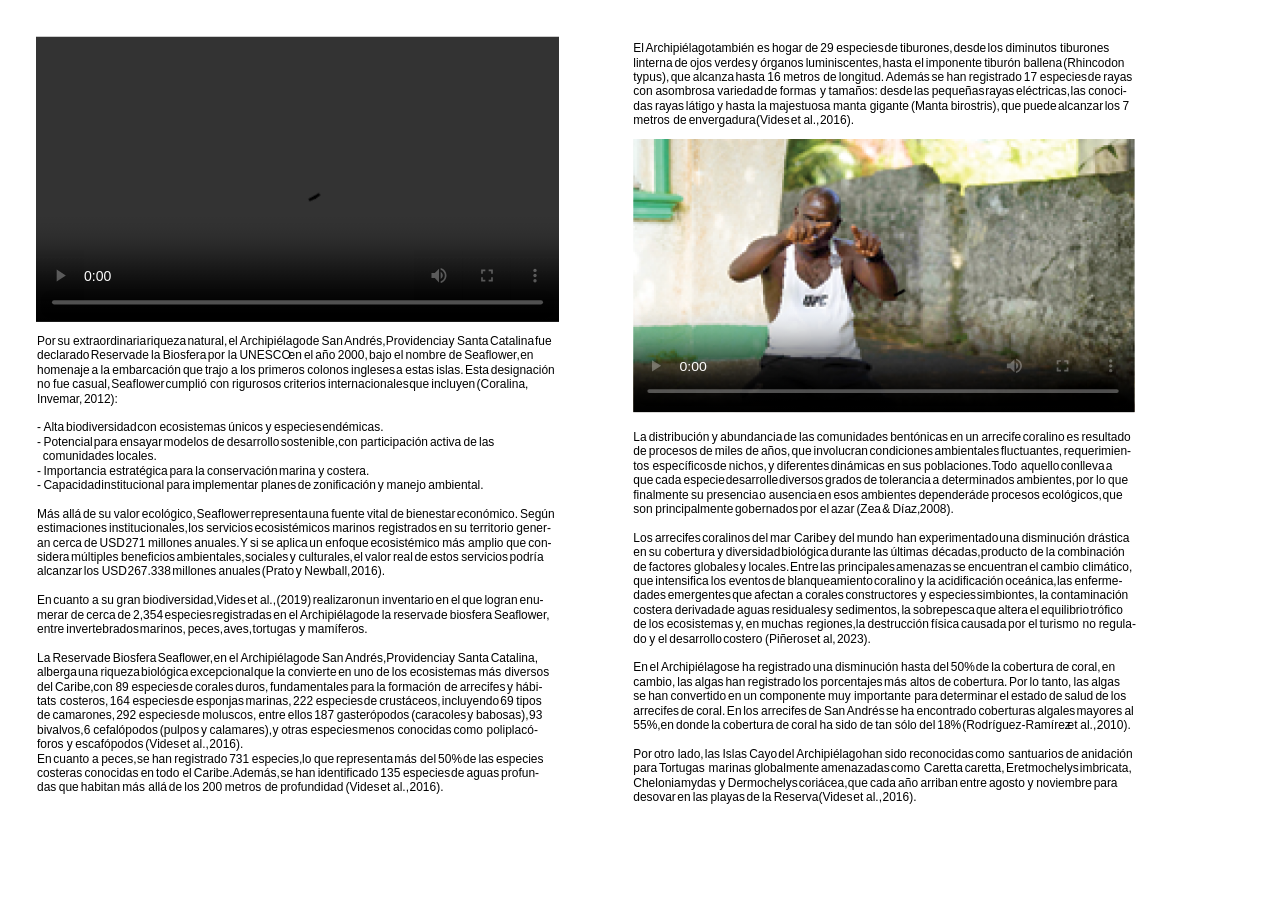
==== publication-web-resources/html/publication-2.html @ 52e23737 "Add files via upload" ====
<!DOCTYPE html>
<html xmlns="http://www.w3.org/1999/xhtml" lang="en-US">
	<head>
		<meta charset="utf-8" />
		<title>publication-2</title>
		<link href="../css/idGeneratedStyles.css" rel="stylesheet" type="text/css" />
		<script src="../script/idGeneratedScript.js" type="text/javascript"></script>
	</head>
	<body id="publication-2" style="width:1190px;height:842px;background-color:transparent;">
		<div style="position:absolute;overflow:hidden;left:0px;top:0px;-webkit-transform:translate(0.00px,0.00px);-ms-transform:translate(0.00px,0.00px);transform:translate(0.00px,0.00px);width:596.28px;height:841.89px;background-color:white">
			<div id="_idContainer011" class="Marco-de-texto-b-sico">
				<div style="width:0px;height:0px;position:absolute;top:0px;left:0px;-webkit-transform-origin: 0% 0%; -webkit-transform: translate(0px,4.67px) rotate(0deg) scale(0.05);transform-origin: 0% 0%; transform: translate(0px,4.67px) rotate(0deg) scale(0.05);">
					<p class="P-rrafo-b-sico ParaOverride-1"><span id="_idTextSpan512" class="CharOverride-8" style="position:absolute;top:-22.03px;left:0px;letter-spacing:-0.38px;">Por </span><span id="_idTextSpan513" class="CharOverride-8" style="position:absolute;top:-22.03px;left:412.38px;">su </span><span id="_idTextSpan514" class="CharOverride-8" style="position:absolute;top:-22.03px;left:720.59px;letter-spacing:-0.46px;">extraordinaria </span><span id="_idTextSpan515" class="CharOverride-8" style="position:absolute;top:-22.03px;left:2197.15px;">riqueza </span><span id="_idTextSpan516" class="CharOverride-8" style="position:absolute;top:-22.03px;left:3009.26px;letter-spacing:-0.52px;">natural, </span><span id="_idTextSpan517" class="CharOverride-8" style="position:absolute;top:-22.03px;left:3828.63px;">el </span><span id="_idTextSpan518" class="CharOverride-8" style="position:absolute;top:-22.03px;left:4056.45px;letter-spacing:-0.17px;">Archipiélago </span><span id="_idTextSpan519" class="CharOverride-8" style="position:absolute;top:-22.03px;left:5379.38px;">de </span><span id="_idTextSpan520" class="CharOverride-8" style="position:absolute;top:-22.03px;left:5689.1px;">San </span><span id="_idTextSpan521" class="CharOverride-8" style="position:absolute;top:-22.03px;left:6146.48px;letter-spacing:-0.28px;">Andrés, </span><span id="_idTextSpan522" class="CharOverride-8" style="position:absolute;top:-22.03px;left:6973.24px;letter-spacing:-0.34px;">Providencia </span><span id="_idTextSpan523" class="CharOverride-8" style="position:absolute;top:-22.03px;left:8228.67px;">y </span><span id="_idTextSpan524" class="CharOverride-8" style="position:absolute;top:-22.03px;left:8400.7px;">Santa </span><span id="_idTextSpan525" class="CharOverride-8" style="position:absolute;top:-22.03px;left:9060.7px;">Catalina </span><span id="_idTextSpan526" class="CharOverride-8" style="position:absolute;top:-22.03px;left:9959.88px;">fue </span><span id="_idTextSpan527" class="CharOverride-8" style="position:absolute;top:265.97px;left:0px;letter-spacing:-0.47px;">declarado </span><span id="_idTextSpan528" class="CharOverride-8" style="position:absolute;top:265.97px;left:1073.32px;letter-spacing:0.04px;">Reserva </span><span id="_idTextSpan529" class="CharOverride-8" style="position:absolute;top:265.97px;left:1970.98px;">de </span><span id="_idTextSpan530" class="CharOverride-8" style="position:absolute;top:265.97px;left:2280.7px;">la </span><span id="_idTextSpan531" class="CharOverride-8" style="position:absolute;top:265.97px;left:2514.26px;letter-spacing:-0.83px;">Biosfera </span><span id="_idTextSpan532" class="CharOverride-8" style="position:absolute;top:265.97px;left:3413.32px;">por </span><span id="_idTextSpan533" class="CharOverride-8" style="position:absolute;top:265.97px;left:3814.45px;">la </span><span id="_idTextSpan534" class="CharOverride-8" style="position:absolute;top:265.97px;left:4048.01px;">UNESCO </span><span id="_idTextSpan535" class="CharOverride-8" style="position:absolute;top:265.97px;left:5029.1px;">en </span><span id="_idTextSpan536" class="CharOverride-8" style="position:absolute;top:265.97px;left:5338.83px;">el </span><span id="_idTextSpan537" class="CharOverride-8" style="position:absolute;top:265.97px;left:5566.64px;">año </span><span id="_idTextSpan538" class="CharOverride-8" style="position:absolute;top:265.97px;left:6014.18px;">2000, </span><span id="_idTextSpan539" class="CharOverride-8" style="position:absolute;top:265.97px;left:6641.95px;">bajo </span><span id="_idTextSpan540" class="CharOverride-8" style="position:absolute;top:265.97px;left:7141.64px;">el </span><span id="_idTextSpan541" class="CharOverride-8" style="position:absolute;top:265.97px;left:7369.45px;letter-spacing:-0.32px;">nombre </span><span id="_idTextSpan542" class="CharOverride-8" style="position:absolute;top:265.97px;left:8235.82px;">de </span><span id="_idTextSpan543" class="CharOverride-8" style="position:absolute;top:265.97px;left:8545.55px;text-rendering:optimizeLegibility;letter-spacing:-1.31px;">Seaflower, </span><span id="_idTextSpan544" class="CharOverride-8" style="position:absolute;top:265.97px;left:9662.93px;">en </span><span id="_idTextSpan545" class="CharOverride-8" style="position:absolute;top:553.97px;left:0px;">homenaje </span><span id="_idTextSpan546" class="CharOverride-8" style="position:absolute;top:553.97px;left:1088.07px;">a </span><span id="_idTextSpan547" class="CharOverride-8" style="position:absolute;top:553.97px;left:1272.16px;">la </span><span id="_idTextSpan548" class="CharOverride-8" style="position:absolute;top:553.97px;left:1505.7px;letter-spacing:-0.19px;">embarcación </span><span id="_idTextSpan549" class="CharOverride-8" style="position:absolute;top:553.97px;left:2918.37px;">que </span><span id="_idTextSpan550" class="CharOverride-8" style="position:absolute;top:553.97px;left:3359.45px;letter-spacing:-0.78px;">trajo </span><span id="_idTextSpan551" class="CharOverride-8" style="position:absolute;top:553.97px;left:3879.28px;">a </span><span id="_idTextSpan552" class="CharOverride-8" style="position:absolute;top:553.97px;left:4063.37px;">los </span><span id="_idTextSpan553" class="CharOverride-8" style="position:absolute;top:553.97px;left:4421.71px;letter-spacing:-0.26px;">primeros </span><span id="_idTextSpan554" class="CharOverride-8" style="position:absolute;top:553.97px;left:5405.72px;">colonos </span><span id="_idTextSpan555" class="CharOverride-8" style="position:absolute;top:553.97px;left:6281.33px;">ingleses </span><span id="_idTextSpan556" class="CharOverride-8" style="position:absolute;top:553.97px;left:7181.31px;">a </span><span id="_idTextSpan557" class="CharOverride-8" style="position:absolute;top:553.97px;left:7365.4px;">estas </span><span id="_idTextSpan558" class="CharOverride-8" style="position:absolute;top:553.97px;left:7985.19px;">islas. </span><span id="_idTextSpan559" class="CharOverride-8" style="position:absolute;top:553.97px;left:8558.45px;">Esta </span><span id="_idTextSpan560" class="CharOverride-8" style="position:absolute;top:553.97px;left:9074.53px;">designación </span><span id="_idTextSpan561" class="CharOverride-8" style="position:absolute;top:841.97px;left:0px;">no </span><span id="_idTextSpan562" class="CharOverride-8" style="position:absolute;top:841.97px;left:320.86px;">fue </span><span id="_idTextSpan563" class="CharOverride-8" style="position:absolute;top:841.97px;left:706.17px;">casual, </span><span id="_idTextSpan564" class="CharOverride-8" style="position:absolute;top:841.97px;left:1483.83px;text-rendering:optimizeLegibility;">Seaflower </span><span id="_idTextSpan565" class="CharOverride-8" style="position:absolute;top:841.97px;left:2570.74px;">cumplió </span><span id="_idTextSpan566" class="CharOverride-8" style="position:absolute;top:841.97px;left:3458.79px;">con </span><span id="_idTextSpan567" class="CharOverride-8" style="position:absolute;top:841.97px;left:3901.41px;letter-spacing:-0.23px;">rigurosos </span><span id="_idTextSpan568" class="CharOverride-8" style="position:absolute;top:841.97px;left:4932.42px;">criterios </span><span id="_idTextSpan569" class="CharOverride-8" style="position:absolute;top:841.97px;left:5819.41px;">internacionales </span><span id="_idTextSpan570" class="CharOverride-8" style="position:absolute;top:841.97px;left:7443.98px;">que </span><span id="_idTextSpan571" class="CharOverride-8" style="position:absolute;top:841.97px;left:7885.08px;letter-spacing:-0.17px;">incluyen </span><span id="_idTextSpan572" class="CharOverride-8" style="position:absolute;top:841.97px;left:8791.29px;letter-spacing:-0.43px;">(Coralina, </span><span id="_idTextSpan573" class="CharOverride-8" style="position:absolute;top:1129.97px;left:0px;letter-spacing:-1.77px;">Invemar, </span><span id="_idTextSpan574" class="CharOverride-8" style="position:absolute;top:1129.97px;left:937.97px;">2012):</span></p>
					<p class="P-rrafo-b-sico ParaOverride-1"><span id="_idTextSpan575" class="CharOverride-8" style="position:absolute;top:1705.97px;left:0px;">- </span><span id="_idTextSpan576" class="CharOverride-8" style="position:absolute;top:1705.97px;left:128.55px;">Alta </span><span id="_idTextSpan577" class="CharOverride-8" style="position:absolute;top:1705.97px;left:581.37px;letter-spacing:-0.11px;">biodiversidad </span><span id="_idTextSpan578" class="CharOverride-8" style="position:absolute;top:1705.97px;left:2005.08px;">con </span><span id="_idTextSpan579" class="CharOverride-8" style="position:absolute;top:1705.97px;left:2447.7px;">ecosistemas </span><span id="_idTextSpan580" class="CharOverride-8" style="position:absolute;top:1705.97px;left:3826.29px;">únicos </span><span id="_idTextSpan581" class="CharOverride-8" style="position:absolute;top:1705.97px;left:4569.14px;">y </span><span id="_idTextSpan582" class="CharOverride-8" style="position:absolute;top:1705.97px;left:4741.17px;">especies </span><span id="_idTextSpan583" class="CharOverride-8" style="position:absolute;top:1705.97px;left:5702.81px;">endémicas.</span></p>
					<p class="P-rrafo-b-sico ParaOverride-1"><span id="_idTextSpan584" class="CharOverride-8" style="position:absolute;top:1993.97px;left:0px;">- </span><span id="_idTextSpan585" class="CharOverride-8" style="position:absolute;top:1993.97px;left:128.55px;letter-spacing:-0.15px;">Potencial </span><span id="_idTextSpan586" class="CharOverride-8" style="position:absolute;top:1993.97px;left:1136.25px;letter-spacing:-0.94px;">para </span><span id="_idTextSpan587" class="CharOverride-8" style="position:absolute;top:1993.97px;left:1653.98px;letter-spacing:-0.44px;">ensayar </span><span id="_idTextSpan588" class="CharOverride-8" style="position:absolute;top:1993.97px;left:2527.85px;">modelos </span><span id="_idTextSpan589" class="CharOverride-8" style="position:absolute;top:1993.97px;left:3485.74px;">de </span><span id="_idTextSpan590" class="CharOverride-8" style="position:absolute;top:1993.97px;left:3795.47px;letter-spacing:-0.21px;">desarrollo </span><span id="_idTextSpan591" class="CharOverride-8" style="position:absolute;top:1993.97px;left:4872.54px;">sostenible, </span><span id="_idTextSpan592" class="CharOverride-8" style="position:absolute;top:1993.97px;left:6025.2px;">con </span><span id="_idTextSpan593" class="CharOverride-8" style="position:absolute;top:1993.97px;left:6467.81px;letter-spacing:0.42px;">participación </span><span id="_idTextSpan594" class="CharOverride-8" style="position:absolute;top:1993.97px;left:7858.71px;letter-spacing:-0.25px;">activa </span><span id="_idTextSpan595" class="CharOverride-8" style="position:absolute;top:1993.97px;left:8529.49px;">de </span><span id="_idTextSpan596" class="CharOverride-8" style="position:absolute;top:1993.97px;left:8839.22px;">las </span></p>
					<p class="P-rrafo-b-sico ParaOverride-1"><span id="_idTextSpan597" class="CharOverride-8" style="position:absolute;top:2281.97px;left:0px;"> </span><span id="_idTextSpan598" class="CharOverride-8" style="position:absolute;top:2281.97px;left:114.84px;">comunidades </span><span id="_idTextSpan599" class="CharOverride-8" style="position:absolute;top:2281.97px;left:1583.2px;">locales.</span></p>
					<p class="P-rrafo-b-sico ParaOverride-1"><span id="_idTextSpan600" class="CharOverride-8" style="position:absolute;top:2569.97px;left:0px;">- </span><span id="_idTextSpan601" class="CharOverride-8" style="position:absolute;top:2569.97px;left:128.55px;letter-spacing:0.49px;">Importancia </span><span id="_idTextSpan602" class="CharOverride-8" style="position:absolute;top:2569.97px;left:1445.16px;letter-spacing:-0.39px;">estratégica </span><span id="_idTextSpan603" class="CharOverride-8" style="position:absolute;top:2569.97px;left:2647.5px;letter-spacing:-0.94px;">para </span><span id="_idTextSpan604" class="CharOverride-8" style="position:absolute;top:2569.97px;left:3165.23px;">la </span><span id="_idTextSpan605" class="CharOverride-8" style="position:absolute;top:2569.97px;left:3398.79px;letter-spacing:0.03px;">conservación </span><span id="_idTextSpan606" class="CharOverride-8" style="position:absolute;top:2569.97px;left:4838.32px;">marina </span><span id="_idTextSpan607" class="CharOverride-8" style="position:absolute;top:2569.97px;left:5625.35px;">y </span><span id="_idTextSpan608" class="CharOverride-8" style="position:absolute;top:2569.97px;left:5797.38px;letter-spacing:-0.59px;">costera.</span></p>
					<p class="P-rrafo-b-sico ParaOverride-1"><span id="_idTextSpan609" class="CharOverride-8" style="position:absolute;top:2857.97px;left:0px;">- </span><span id="_idTextSpan610" class="CharOverride-8" style="position:absolute;top:2857.97px;left:128.55px;">Capacidad </span><span id="_idTextSpan611" class="CharOverride-8" style="position:absolute;top:2857.97px;left:1286.84px;">institucional </span><span id="_idTextSpan612" class="CharOverride-8" style="position:absolute;top:2857.97px;left:2587.97px;letter-spacing:-0.94px;">para </span><span id="_idTextSpan613" class="CharOverride-8" style="position:absolute;top:2857.97px;left:3105.7px;">implementar </span><span id="_idTextSpan614" class="CharOverride-8" style="position:absolute;top:2857.97px;left:4479.84px;">planes </span><span id="_idTextSpan615" class="CharOverride-8" style="position:absolute;top:2857.97px;left:5216.48px;">de </span><span id="_idTextSpan616" class="CharOverride-8" style="position:absolute;top:2857.97px;left:5526.21px;text-rendering:optimizeLegibility;letter-spacing:-0.14px;">zonificación </span><span id="_idTextSpan617" class="CharOverride-8" style="position:absolute;top:2857.97px;left:6817.38px;">y </span><span id="_idTextSpan618" class="CharOverride-8" style="position:absolute;top:2857.97px;left:6989.41px;">manejo </span><span id="_idTextSpan619" class="CharOverride-8" style="position:absolute;top:2857.97px;left:7825.2px;">ambiental.</span></p>
					<p class="P-rrafo-b-sico ParaOverride-1"><span id="_idTextSpan620" class="CharOverride-8" style="position:absolute;top:3433.97px;left:0px;">Más </span><span id="_idTextSpan621" class="CharOverride-8" style="position:absolute;top:3433.97px;left:509.3px;">allá </span><span id="_idTextSpan622" class="CharOverride-8" style="position:absolute;top:3433.97px;left:918.98px;">de </span><span id="_idTextSpan623" class="CharOverride-8" style="position:absolute;top:3433.97px;left:1228.71px;">su </span><span id="_idTextSpan624" class="CharOverride-8" style="position:absolute;top:3433.97px;left:1536.91px;letter-spacing:-0.29px;">valor </span><span id="_idTextSpan625" class="CharOverride-8" style="position:absolute;top:3433.97px;left:2095.66px;">ecológico, </span><span id="_idTextSpan626" class="CharOverride-8" style="position:absolute;top:3433.97px;left:3189.14px;text-rendering:optimizeLegibility;">Seaflower </span><span id="_idTextSpan627" class="CharOverride-8" style="position:absolute;top:3433.97px;left:4276.05px;letter-spacing:-0.4px;">representa </span><span id="_idTextSpan628" class="CharOverride-8" style="position:absolute;top:3433.97px;left:5437.15px;">una </span><span id="_idTextSpan629" class="CharOverride-8" style="position:absolute;top:3433.97px;left:5883.98px;">fuente </span><span id="_idTextSpan630" class="CharOverride-8" style="position:absolute;top:3433.97px;left:6597.54px;">vital </span><span id="_idTextSpan631" class="CharOverride-8" style="position:absolute;top:3433.97px;left:7071.09px;">de </span><span id="_idTextSpan632" class="CharOverride-8" style="position:absolute;top:3433.97px;left:7380.82px;">bienestar </span><span id="_idTextSpan633" class="CharOverride-8" style="position:absolute;top:3433.97px;left:8394.61px;">económico. </span><span id="_idTextSpan634" class="CharOverride-8" style="position:absolute;top:3433.97px;left:9660.12px;">Según </span><span id="_idTextSpan635" class="CharOverride-8" style="position:absolute;top:3721.97px;left:0px;">estimaciones </span><span id="_idTextSpan636" class="CharOverride-8" style="position:absolute;top:3721.97px;left:1440px;">institucionales, </span><span id="_idTextSpan637" class="CharOverride-8" style="position:absolute;top:3721.97px;left:3026.37px;">los </span><span id="_idTextSpan638" class="CharOverride-8" style="position:absolute;top:3721.97px;left:3384.73px;letter-spacing:0.21px;">servicios </span><span id="_idTextSpan639" class="CharOverride-8" style="position:absolute;top:3721.97px;left:4351.64px;">ecosistémicos </span><span id="_idTextSpan640" class="CharOverride-8" style="position:absolute;top:3721.97px;left:5906.84px;">marinos </span><span id="_idTextSpan641" class="CharOverride-8" style="position:absolute;top:3721.97px;left:6818.67px;letter-spacing:-0.58px;">registrados </span><span id="_idTextSpan642" class="CharOverride-8" style="position:absolute;top:3721.97px;left:8036.6px;">en </span><span id="_idTextSpan643" class="CharOverride-8" style="position:absolute;top:3721.97px;left:8346.33px;">su </span><span id="_idTextSpan644" class="CharOverride-8" style="position:absolute;top:3721.97px;left:8654.53px;letter-spacing:-0.21px;">territorio </span><span id="_idTextSpan645" class="CharOverride-8" style="position:absolute;top:3721.97px;left:9586.29px;">gener-</span><span id="_idTextSpan646" class="CharOverride-8" style="position:absolute;top:4009.97px;left:0px;">an </span><span id="_idTextSpan647" class="CharOverride-8" style="position:absolute;top:4009.97px;left:315.47px;letter-spacing:-0.37px;">cerca </span><span id="_idTextSpan648" class="CharOverride-8" style="position:absolute;top:4009.97px;left:942.07px;">de </span><span id="_idTextSpan649" class="CharOverride-8" style="position:absolute;top:4009.97px;left:1251.8px;">USD </span><span id="_idTextSpan650" class="CharOverride-8" style="position:absolute;top:4009.97px;left:1768.13px;">271 </span><span id="_idTextSpan651" class="CharOverride-8" style="position:absolute;top:4009.97px;left:2219.65px;">millones </span><span id="_idTextSpan652" class="CharOverride-8" style="position:absolute;top:4009.97px;left:3144.38px;">anuales. </span><span id="_idTextSpan653" class="CharOverride-8" style="position:absolute;top:4009.97px;left:4059.14px;">Y </span><span id="_idTextSpan654" class="CharOverride-8" style="position:absolute;top:4009.97px;left:4259.88px;">si </span><span id="_idTextSpan655" class="CharOverride-8" style="position:absolute;top:4009.97px;left:4486.17px;">se </span><span id="_idTextSpan656" class="CharOverride-8" style="position:absolute;top:4009.97px;left:4783.95px;">aplica </span><span id="_idTextSpan657" class="CharOverride-8" style="position:absolute;top:4009.97px;left:5446.76px;">un </span><span id="_idTextSpan658" class="CharOverride-8" style="position:absolute;top:4009.97px;left:5766.91px;">enfoque </span><span id="_idTextSpan659" class="CharOverride-8" style="position:absolute;top:4009.97px;left:6667.97px;">ecosistémico </span><span id="_idTextSpan660" class="CharOverride-8" style="position:absolute;top:4009.97px;left:8103.75px;">más </span><span id="_idTextSpan661" class="CharOverride-8" style="position:absolute;top:4009.97px;left:8622.42px;">amplio </span><span id="_idTextSpan662" class="CharOverride-8" style="position:absolute;top:4009.97px;left:9384.02px;">que </span><span id="_idTextSpan663" class="CharOverride-8" style="position:absolute;top:4009.97px;left:9825.12px;">con-</span><span id="_idTextSpan664" class="CharOverride-8" style="position:absolute;top:4297.97px;left:0px;letter-spacing:-0.67px;">sidera </span><span id="_idTextSpan665" class="CharOverride-8" style="position:absolute;top:4297.97px;left:680.86px;">múltiples </span><span id="_idTextSpan666" class="CharOverride-8" style="position:absolute;top:4297.97px;left:1680.82px;text-rendering:optimizeLegibility;">beneficios </span><span id="_idTextSpan667" class="CharOverride-8" style="position:absolute;top:4297.97px;left:2790.59px;">ambientales, </span><span id="_idTextSpan668" class="CharOverride-8" style="position:absolute;top:4297.97px;left:4160.27px;">sociales </span><span id="_idTextSpan669" class="CharOverride-8" style="position:absolute;top:4297.97px;left:5056.88px;">y </span><span id="_idTextSpan670" class="CharOverride-8" style="position:absolute;top:4297.97px;left:5228.91px;letter-spacing:-0.39px;">culturales, </span><span id="_idTextSpan671" class="CharOverride-8" style="position:absolute;top:4297.97px;left:6333.16px;">el </span><span id="_idTextSpan672" class="CharOverride-8" style="position:absolute;top:4297.97px;left:6560.98px;letter-spacing:-0.29px;">valor </span><span id="_idTextSpan673" class="CharOverride-8" style="position:absolute;top:4297.97px;left:7119.73px;letter-spacing:-0.45px;">real </span><span id="_idTextSpan674" class="CharOverride-8" style="position:absolute;top:4297.97px;left:7552.27px;">de </span><span id="_idTextSpan675" class="CharOverride-8" style="position:absolute;top:4297.97px;left:7861.99px;letter-spacing:-0.39px;">estos </span><span id="_idTextSpan676" class="CharOverride-8" style="position:absolute;top:4297.97px;left:8484.84px;letter-spacing:0.21px;">servicios </span><span id="_idTextSpan677" class="CharOverride-8" style="position:absolute;top:4297.97px;left:9451.76px;">podría </span><span id="_idTextSpan678" class="CharOverride-8" style="position:absolute;top:4585.97px;left:0px;">alcanzar </span><span id="_idTextSpan679" class="CharOverride-8" style="position:absolute;top:4585.97px;left:934.92px;">los </span><span id="_idTextSpan680" class="CharOverride-8" style="position:absolute;top:4585.97px;left:1293.28px;">USD </span><span id="_idTextSpan681" class="CharOverride-8" style="position:absolute;top:4585.97px;left:1809.61px;">267.338 </span><span id="_idTextSpan682" class="CharOverride-8" style="position:absolute;top:4585.97px;left:2706.68px;">millones </span><span id="_idTextSpan683" class="CharOverride-8" style="position:absolute;top:4585.97px;left:3631.41px;">anuales </span><span id="_idTextSpan684" class="CharOverride-8" style="position:absolute;top:4585.97px;left:4494.73px;letter-spacing:-1px;">(Prato </span><span id="_idTextSpan685" class="CharOverride-8" style="position:absolute;top:4585.97px;left:5175.35px;">y </span><span id="_idTextSpan686" class="CharOverride-8" style="position:absolute;top:4585.97px;left:5347.38px;">Newball, </span><span id="_idTextSpan687" class="CharOverride-8" style="position:absolute;top:4585.97px;left:6279.02px;">2016).</span></p>
					<p class="P-rrafo-b-sico ParaOverride-1"><span id="_idTextSpan688" class="CharOverride-8" style="position:absolute;top:5161.97px;left:0px;">En </span><span id="_idTextSpan689" class="CharOverride-8" style="position:absolute;top:5161.97px;left:325.43px;letter-spacing:-0.33px;">cuanto </span><span id="_idTextSpan690" class="CharOverride-8" style="position:absolute;top:5161.97px;left:1099.69px;">a </span><span id="_idTextSpan691" class="CharOverride-8" style="position:absolute;top:5161.97px;left:1283.79px;">su </span><span id="_idTextSpan692" class="CharOverride-8" style="position:absolute;top:5161.97px;left:1591.99px;letter-spacing:-0.94px;">gran </span><span id="_idTextSpan693" class="CharOverride-8" style="position:absolute;top:5161.97px;left:2114.65px;letter-spacing:-0.1px;">biodiversidad, </span><span id="_idTextSpan694" class="CharOverride-8" style="position:absolute;top:5161.97px;left:3583.24px;">Vides </span><span id="_idTextSpan695" class="CharOverride-8" style="position:absolute;top:5161.97px;left:4205.16px;">et </span><span id="_idTextSpan696" class="CharOverride-8" style="position:absolute;top:5161.97px;left:4459.45px;">al., </span><span id="_idTextSpan697" class="CharOverride-8" style="position:absolute;top:5161.97px;left:4789.34px;">(2019) </span><span id="_idTextSpan698" class="CharOverride-8" style="position:absolute;top:5161.97px;left:5516.37px;letter-spacing:-0.42px;">realizaron </span><span id="_idTextSpan699" class="CharOverride-8" style="position:absolute;top:5161.97px;left:6581.02px;">un </span><span id="_idTextSpan700" class="CharOverride-8" style="position:absolute;top:5161.97px;left:6901.17px;letter-spacing:-0.14px;">inventario </span><span id="_idTextSpan701" class="CharOverride-8" style="position:absolute;top:5161.97px;left:7969.22px;">en </span><span id="_idTextSpan702" class="CharOverride-8" style="position:absolute;top:5161.97px;left:8278.95px;">el </span><span id="_idTextSpan703" class="CharOverride-8" style="position:absolute;top:5161.97px;left:8506.76px;">que </span><span id="_idTextSpan704" class="CharOverride-8" style="position:absolute;top:5161.97px;left:8947.85px;letter-spacing:-0.67px;">logran </span><span id="_idTextSpan705" class="CharOverride-8" style="position:absolute;top:5161.97px;left:9652.03px;">enu-</span><span id="_idTextSpan706" class="CharOverride-8" style="position:absolute;top:5449.97px;left:0px;letter-spacing:-0.78px;">merar </span><span id="_idTextSpan707" class="CharOverride-8" style="position:absolute;top:5449.97px;left:676.05px;">de </span><span id="_idTextSpan708" class="CharOverride-8" style="position:absolute;top:5449.97px;left:985.78px;letter-spacing:-0.37px;">cerca </span><span id="_idTextSpan709" class="CharOverride-8" style="position:absolute;top:5449.97px;left:1612.38px;">de </span><span id="_idTextSpan710" class="CharOverride-8" style="position:absolute;top:5449.97px;left:1922.11px;">2,354 </span><span id="_idTextSpan711" class="CharOverride-8" style="position:absolute;top:5449.97px;left:2549.88px;">especies </span><span id="_idTextSpan712" class="CharOverride-8" style="position:absolute;top:5449.97px;left:3511.52px;letter-spacing:-0.58px;">registradas </span><span id="_idTextSpan713" class="CharOverride-8" style="position:absolute;top:5449.97px;left:4724.06px;">en </span><span id="_idTextSpan714" class="CharOverride-8" style="position:absolute;top:5449.97px;left:5033.79px;">el </span><span id="_idTextSpan715" class="CharOverride-8" style="position:absolute;top:5449.97px;left:5261.6px;letter-spacing:-0.17px;">Archipiélago </span><span id="_idTextSpan716" class="CharOverride-8" style="position:absolute;top:5449.97px;left:6584.53px;">de </span><span id="_idTextSpan717" class="CharOverride-8" style="position:absolute;top:5449.97px;left:6894.26px;">la </span><span id="_idTextSpan718" class="CharOverride-8" style="position:absolute;top:5449.97px;left:7127.81px;letter-spacing:-0.23px;">reserva </span><span id="_idTextSpan719" class="CharOverride-8" style="position:absolute;top:5449.97px;left:7946.48px;">de </span><span id="_idTextSpan720" class="CharOverride-8" style="position:absolute;top:5449.97px;left:8256.21px;letter-spacing:-0.83px;">biosfera </span><span id="_idTextSpan721" class="CharOverride-8" style="position:absolute;top:5449.97px;left:9141.91px;text-rendering:optimizeLegibility;letter-spacing:-1.31px;">Seaflower, </span><span id="_idTextSpan722" class="CharOverride-8" style="position:absolute;top:5737.97px;left:0px;letter-spacing:-0.37px;">entre </span><span id="_idTextSpan723" class="CharOverride-8" style="position:absolute;top:5737.97px;left:584.65px;letter-spacing:-0.03px;">invertebrados </span><span id="_idTextSpan724" class="CharOverride-8" style="position:absolute;top:5737.97px;left:2056.41px;">marinos, </span><span id="_idTextSpan725" class="CharOverride-8" style="position:absolute;top:5737.97px;left:3013.13px;">peces, </span><span id="_idTextSpan726" class="CharOverride-8" style="position:absolute;top:5737.97px;left:3729.84px;letter-spacing:-0.55px;">aves, </span><span id="_idTextSpan727" class="CharOverride-8" style="position:absolute;top:5737.97px;left:4310.51px;letter-spacing:0.39px;">tortugas </span><span id="_idTextSpan728" class="CharOverride-8" style="position:absolute;top:5737.97px;left:5244.73px;">y </span><span id="_idTextSpan729" class="CharOverride-8" style="position:absolute;top:5737.97px;left:5416.76px;letter-spacing:-0.52px;">mamíferos.</span></p>
					<p class="P-rrafo-b-sico ParaOverride-1"><span id="_idTextSpan730" class="CharOverride-8" style="position:absolute;top:6313.97px;left:0px;">La </span><span id="_idTextSpan731" class="CharOverride-8" style="position:absolute;top:6313.97px;left:307.97px;letter-spacing:0.04px;">Reserva </span><span id="_idTextSpan732" class="CharOverride-8" style="position:absolute;top:6313.97px;left:1205.63px;">de </span><span id="_idTextSpan733" class="CharOverride-8" style="position:absolute;top:6313.97px;left:1515.35px;letter-spacing:-0.83px;">Biosfera </span><span id="_idTextSpan734" class="CharOverride-8" style="position:absolute;top:6313.97px;left:2414.41px;text-rendering:optimizeLegibility;letter-spacing:-1.31px;">Seaflower, </span><span id="_idTextSpan735" class="CharOverride-8" style="position:absolute;top:6313.97px;left:3531.8px;">en </span><span id="_idTextSpan736" class="CharOverride-8" style="position:absolute;top:6313.97px;left:3841.52px;">el </span><span id="_idTextSpan737" class="CharOverride-8" style="position:absolute;top:6313.97px;left:4069.34px;letter-spacing:-0.17px;">Archipiélago </span><span id="_idTextSpan738" class="CharOverride-8" style="position:absolute;top:6313.97px;left:5392.27px;">de </span><span id="_idTextSpan739" class="CharOverride-8" style="position:absolute;top:6313.97px;left:5701.99px;">San </span><span id="_idTextSpan740" class="CharOverride-8" style="position:absolute;top:6313.97px;left:6159.38px;letter-spacing:-0.28px;">Andrés, </span><span id="_idTextSpan741" class="CharOverride-8" style="position:absolute;top:6313.97px;left:6986.13px;letter-spacing:-0.34px;">Providencia </span><span id="_idTextSpan742" class="CharOverride-8" style="position:absolute;top:6313.97px;left:8241.56px;">y </span><span id="_idTextSpan743" class="CharOverride-8" style="position:absolute;top:6313.97px;left:8413.59px;">Santa </span><span id="_idTextSpan744" class="CharOverride-8" style="position:absolute;top:6313.97px;left:9073.59px;">Catalina, </span><span id="_idTextSpan745" class="CharOverride-8" style="position:absolute;top:6601.97px;left:0px;letter-spacing:-0.28px;">alberga </span><span id="_idTextSpan746" class="CharOverride-8" style="position:absolute;top:6601.97px;left:822.19px;">una </span><span id="_idTextSpan747" class="CharOverride-8" style="position:absolute;top:6601.97px;left:1269.02px;">riqueza </span><span id="_idTextSpan748" class="CharOverride-8" style="position:absolute;top:6601.97px;left:2081.13px;">biológica </span><span id="_idTextSpan749" class="CharOverride-8" style="position:absolute;top:6601.97px;left:3062.46px;letter-spacing:-0.2px;">excepcional </span><span id="_idTextSpan750" class="CharOverride-8" style="position:absolute;top:6601.97px;left:4337.93px;">que </span><span id="_idTextSpan751" class="CharOverride-8" style="position:absolute;top:6601.97px;left:4779.02px;">la </span><span id="_idTextSpan752" class="CharOverride-8" style="position:absolute;top:6601.97px;left:5012.58px;letter-spacing:0.59px;">convierte </span><span id="_idTextSpan753" class="CharOverride-8" style="position:absolute;top:6601.97px;left:6023.2px;">en </span><span id="_idTextSpan754" class="CharOverride-8" style="position:absolute;top:6601.97px;left:6332.93px;">uno </span><span id="_idTextSpan755" class="CharOverride-8" style="position:absolute;top:6601.97px;left:6785.16px;">de </span><span id="_idTextSpan756" class="CharOverride-8" style="position:absolute;top:6601.97px;left:7094.88px;">los </span><span id="_idTextSpan757" class="CharOverride-8" style="position:absolute;top:6601.97px;left:7453.24px;">ecosistemas </span><span id="_idTextSpan758" class="CharOverride-8" style="position:absolute;top:6601.97px;left:8831.84px;">más </span><span id="_idTextSpan759" class="CharOverride-8" style="position:absolute;top:6601.97px;left:9350.51px;letter-spacing:-0.17px;">diversos </span><span id="_idTextSpan760" class="CharOverride-8" style="position:absolute;top:6889.97px;left:0px;">del </span><span id="_idTextSpan761" class="CharOverride-8" style="position:absolute;top:6889.97px;left:359.18px;">Caribe, </span><span id="_idTextSpan762" class="CharOverride-8" style="position:absolute;top:6889.97px;left:1125.7px;">con </span><span id="_idTextSpan763" class="CharOverride-8" style="position:absolute;top:6889.97px;left:1568.32px;">89 </span><span id="_idTextSpan764" class="CharOverride-8" style="position:absolute;top:6889.97px;left:1888.48px;">especies </span><span id="_idTextSpan765" class="CharOverride-8" style="position:absolute;top:6889.97px;left:2850.12px;">de </span><span id="_idTextSpan766" class="CharOverride-8" style="position:absolute;top:6889.97px;left:3159.84px;letter-spacing:-0.59px;">corales </span><span id="_idTextSpan767" class="CharOverride-8" style="position:absolute;top:6889.97px;left:3963.16px;letter-spacing:-0.33px;">duros, </span><span id="_idTextSpan768" class="CharOverride-8" style="position:absolute;top:6889.97px;left:4657.62px;">fundamentales </span><span id="_idTextSpan769" class="CharOverride-8" style="position:absolute;top:6889.97px;left:6271.29px;letter-spacing:-0.94px;">para </span><span id="_idTextSpan770" class="CharOverride-8" style="position:absolute;top:6889.97px;left:6789.02px;">la </span><span id="_idTextSpan771" class="CharOverride-8" style="position:absolute;top:6889.97px;left:7022.58px;">formación </span><span id="_idTextSpan772" class="CharOverride-8" style="position:absolute;top:6889.97px;left:8144.41px;">de </span><span id="_idTextSpan773" class="CharOverride-8" style="position:absolute;top:6889.97px;left:8454.14px;letter-spacing:-0.5px;">arrecifes </span><span id="_idTextSpan774" class="CharOverride-8" style="position:absolute;top:6889.97px;left:9401.84px;">y </span><span id="_idTextSpan775" class="CharOverride-8" style="position:absolute;top:6889.97px;left:9573.87px;">hábi-</span><span id="_idTextSpan776" class="CharOverride-8" style="position:absolute;top:7177.97px;left:0px;">tats </span><span id="_idTextSpan777" class="CharOverride-8" style="position:absolute;top:7177.97px;left:455.39px;letter-spacing:-0.23px;">costeros, </span><span id="_idTextSpan778" class="CharOverride-8" style="position:absolute;top:7177.97px;left:1457.23px;">164 </span><span id="_idTextSpan779" class="CharOverride-8" style="position:absolute;top:7177.97px;left:1908.75px;">especies </span><span id="_idTextSpan780" class="CharOverride-8" style="position:absolute;top:7177.97px;left:2870.39px;">de </span><span id="_idTextSpan781" class="CharOverride-8" style="position:absolute;top:7177.97px;left:3180.12px;">esponjas </span><span id="_idTextSpan782" class="CharOverride-8" style="position:absolute;top:7177.97px;left:4170.94px;">marinas, </span><span id="_idTextSpan783" class="CharOverride-8" style="position:absolute;top:7177.97px;left:5122.27px;">222 </span><span id="_idTextSpan784" class="CharOverride-8" style="position:absolute;top:7177.97px;left:5573.79px;">especies </span><span id="_idTextSpan785" class="CharOverride-8" style="position:absolute;top:7177.97px;left:6535.43px;">de </span><span id="_idTextSpan786" class="CharOverride-8" style="position:absolute;top:7177.97px;left:6845.16px;">crustáceos, </span><span id="_idTextSpan787" class="CharOverride-8" style="position:absolute;top:7177.97px;left:8097.07px;letter-spacing:-0.14px;">incluyendo </span><span id="_idTextSpan788" class="CharOverride-8" style="position:absolute;top:7177.97px;left:9266.72px;">69 </span><span id="_idTextSpan789" class="CharOverride-8" style="position:absolute;top:7177.97px;left:9586.88px;">tipos </span><span id="_idTextSpan790" class="CharOverride-8" style="position:absolute;top:7465.97px;left:0px;">de </span><span id="_idTextSpan791" class="CharOverride-8" style="position:absolute;top:7465.97px;left:309.73px;letter-spacing:-0.21px;">camarones, </span><span id="_idTextSpan792" class="CharOverride-8" style="position:absolute;top:7465.97px;left:1584.02px;">292 </span><span id="_idTextSpan793" class="CharOverride-8" style="position:absolute;top:7465.97px;left:2035.55px;">especies </span><span id="_idTextSpan794" class="CharOverride-8" style="position:absolute;top:7465.97px;left:2997.19px;">de </span><span id="_idTextSpan795" class="CharOverride-8" style="position:absolute;top:7465.97px;left:3306.91px;">moluscos, </span><span id="_idTextSpan796" class="CharOverride-8" style="position:absolute;top:7465.97px;left:4429.92px;letter-spacing:-0.37px;">entre </span><span id="_idTextSpan797" class="CharOverride-8" style="position:absolute;top:7465.97px;left:5014.57px;">ellos </span><span id="_idTextSpan798" class="CharOverride-8" style="position:absolute;top:7465.97px;left:5543.32px;">187 </span><span id="_idTextSpan799" class="CharOverride-8" style="position:absolute;top:7465.97px;left:5994.84px;letter-spacing:-0.18px;">gasterópodos </span><span id="_idTextSpan800" class="CharOverride-8" style="position:absolute;top:7465.97px;left:7483.13px;letter-spacing:-0.43px;">(caracoles </span><span id="_idTextSpan801" class="CharOverride-8" style="position:absolute;top:7465.97px;left:8606.02px;">y </span><span id="_idTextSpan802" class="CharOverride-8" style="position:absolute;top:7465.97px;left:8778.05px;">babosas), </span><span id="_idTextSpan803" class="CharOverride-8" style="position:absolute;top:7465.97px;left:9840.35px;">93 </span><span id="_idTextSpan804" class="CharOverride-8" style="position:absolute;top:7753.97px;left:0px;letter-spacing:-0.35px;">bivalvos, </span><span id="_idTextSpan805" class="CharOverride-8" style="position:absolute;top:7753.97px;left:936.45px;">6 </span><span id="_idTextSpan806" class="CharOverride-8" style="position:absolute;top:7753.97px;left:1125.23px;">cefalópodos </span><span id="_idTextSpan807" class="CharOverride-8" style="position:absolute;top:7753.97px;left:2455.43px;">(pulpos </span><span id="_idTextSpan808" class="CharOverride-8" style="position:absolute;top:7753.97px;left:3279.02px;">y </span><span id="_idTextSpan809" class="CharOverride-8" style="position:absolute;top:7753.97px;left:3451.05px;letter-spacing:-0.19px;">calamares), </span><span id="_idTextSpan810" class="CharOverride-8" style="position:absolute;top:7753.97px;left:4711.17px;">y </span><span id="_idTextSpan811" class="CharOverride-8" style="position:absolute;top:7753.97px;left:4883.2px;letter-spacing:-0.78px;">otras </span><span id="_idTextSpan812" class="CharOverride-8" style="position:absolute;top:7753.97px;left:5470.31px;">especies </span><span id="_idTextSpan813" class="CharOverride-8" style="position:absolute;top:7753.97px;left:6431.95px;">menos </span><span id="_idTextSpan814" class="CharOverride-8" style="position:absolute;top:7753.97px;left:7208.32px;">conocidas </span><span id="_idTextSpan815" class="CharOverride-8" style="position:absolute;top:7753.97px;left:8331.68px;">como </span><span id="_idTextSpan816" class="CharOverride-8" style="position:absolute;top:7753.97px;left:8990.16px;">poliplacó-</span><span id="_idTextSpan817" class="CharOverride-8" style="position:absolute;top:8041.97px;left:0px;letter-spacing:-0.39px;">foros </span><span id="_idTextSpan818" class="CharOverride-8" style="position:absolute;top:8041.97px;left:594.49px;">y </span><span id="_idTextSpan819" class="CharOverride-8" style="position:absolute;top:8041.97px;left:766.52px;">escafópodos </span><span id="_idTextSpan820" class="CharOverride-8" style="position:absolute;top:8041.97px;left:2166.68px;letter-spacing:0.33px;">(Vides </span><span id="_idTextSpan821" class="CharOverride-8" style="position:absolute;top:8041.97px;left:2862.07px;">et </span><span id="_idTextSpan822" class="CharOverride-8" style="position:absolute;top:8041.97px;left:3116.37px;">al., </span><span id="_idTextSpan823" class="CharOverride-8" style="position:absolute;top:8041.97px;left:3446.25px;">2016). </span></p>
					<p class="P-rrafo-b-sico ParaOverride-1"><span id="_idTextSpan824" class="CharOverride-8" style="position:absolute;top:8329.97px;left:0px;">En </span><span id="_idTextSpan825" class="CharOverride-8" style="position:absolute;top:8329.97px;left:325.43px;letter-spacing:-0.33px;">cuanto </span><span id="_idTextSpan826" class="CharOverride-8" style="position:absolute;top:8329.97px;left:1099.69px;">a </span><span id="_idTextSpan827" class="CharOverride-8" style="position:absolute;top:8329.97px;left:1283.79px;">peces, </span><span id="_idTextSpan828" class="CharOverride-8" style="position:absolute;top:8329.97px;left:2000.51px;">se </span><span id="_idTextSpan829" class="CharOverride-8" style="position:absolute;top:8329.97px;left:2298.28px;">han </span><span id="_idTextSpan830" class="CharOverride-8" style="position:absolute;top:8329.97px;left:2745.12px;letter-spacing:-0.63px;">registrado </span><span id="_idTextSpan831" class="CharOverride-8" style="position:absolute;top:8329.97px;left:3843.63px;">731 </span><span id="_idTextSpan832" class="CharOverride-8" style="position:absolute;top:8329.97px;left:4295.16px;">especies, </span><span id="_idTextSpan833" class="CharOverride-8" style="position:absolute;top:8329.97px;left:5301.68px;">lo </span><span id="_idTextSpan834" class="CharOverride-8" style="position:absolute;top:8329.97px;left:5540.63px;">que </span><span id="_idTextSpan835" class="CharOverride-8" style="position:absolute;top:8329.97px;left:5981.72px;letter-spacing:-0.4px;">representa </span><span id="_idTextSpan836" class="CharOverride-8" style="position:absolute;top:8329.97px;left:7142.81px;">más </span><span id="_idTextSpan837" class="CharOverride-8" style="position:absolute;top:8329.97px;left:7661.48px;">del </span><span id="_idTextSpan838" class="CharOverride-8" style="position:absolute;top:8329.97px;left:8020.66px;">50% </span><span id="_idTextSpan839" class="CharOverride-8" style="position:absolute;top:8329.97px;left:8519.77px;">de </span><span id="_idTextSpan840" class="CharOverride-8" style="position:absolute;top:8329.97px;left:8829.49px;">las </span><span id="_idTextSpan841" class="CharOverride-8" style="position:absolute;top:8329.97px;left:9182.46px;">especies </span><span id="_idTextSpan842" class="CharOverride-8" style="position:absolute;top:8617.97px;left:0px;letter-spacing:-0.52px;">costeras </span><span id="_idTextSpan843" class="CharOverride-8" style="position:absolute;top:8617.97px;left:949.22px;">conocidas </span><span id="_idTextSpan844" class="CharOverride-8" style="position:absolute;top:8617.97px;left:2072.58px;">en </span><span id="_idTextSpan845" class="CharOverride-8" style="position:absolute;top:8617.97px;left:2382.3px;letter-spacing:-0.47px;">todo </span><span id="_idTextSpan846" class="CharOverride-8" style="position:absolute;top:8617.97px;left:2908.83px;">el </span><span id="_idTextSpan847" class="CharOverride-8" style="position:absolute;top:8617.97px;left:3136.64px;">Caribe. </span><span id="_idTextSpan848" class="CharOverride-8" style="position:absolute;top:8617.97px;left:3909.73px;">Además, </span><span id="_idTextSpan849" class="CharOverride-8" style="position:absolute;top:8617.97px;left:4868.91px;">se </span><span id="_idTextSpan850" class="CharOverride-8" style="position:absolute;top:8617.97px;left:5166.68px;">han </span><span id="_idTextSpan851" class="CharOverride-8" style="position:absolute;top:8617.97px;left:5613.52px;text-rendering:optimizeLegibility;">identificado </span><span id="_idTextSpan852" class="CharOverride-8" style="position:absolute;top:8617.97px;left:6866.37px;">135 </span><span id="_idTextSpan853" class="CharOverride-8" style="position:absolute;top:8617.97px;left:7317.89px;">especies </span><span id="_idTextSpan854" class="CharOverride-8" style="position:absolute;top:8617.97px;left:8279.53px;">de </span><span id="_idTextSpan855" class="CharOverride-8" style="position:absolute;top:8617.97px;left:8589.26px;">aguas </span><span id="_idTextSpan856" class="CharOverride-8" style="position:absolute;top:8617.97px;left:9282.42px;letter-spacing:-0.33px;">profun-</span><span id="_idTextSpan857" class="CharOverride-8" style="position:absolute;top:8905.97px;left:0px;">das </span><span id="_idTextSpan858" class="CharOverride-8" style="position:absolute;top:8905.97px;left:434.88px;">que </span><span id="_idTextSpan859" class="CharOverride-8" style="position:absolute;top:8905.97px;left:875.98px;">habitan </span><span id="_idTextSpan860" class="CharOverride-8" style="position:absolute;top:8905.97px;left:1706.25px;">más </span><span id="_idTextSpan861" class="CharOverride-8" style="position:absolute;top:8905.97px;left:2224.92px;">allá </span><span id="_idTextSpan862" class="CharOverride-8" style="position:absolute;top:8905.97px;left:2634.61px;">de </span><span id="_idTextSpan863" class="CharOverride-8" style="position:absolute;top:8905.97px;left:2944.34px;">los </span><span id="_idTextSpan864" class="CharOverride-8" style="position:absolute;top:8905.97px;left:3302.7px;">200 </span><span id="_idTextSpan865" class="CharOverride-8" style="position:absolute;top:8905.97px;left:3754.22px;letter-spacing:-0.33px;">metros </span><span id="_idTextSpan866" class="CharOverride-8" style="position:absolute;top:8905.97px;left:4553.09px;">de </span><span id="_idTextSpan867" class="CharOverride-8" style="position:absolute;top:8905.97px;left:4862.81px;letter-spacing:-0.2px;">profundidad </span><span id="_idTextSpan868" class="CharOverride-8" style="position:absolute;top:8905.97px;left:6170.16px;letter-spacing:0.33px;">(Vides </span><span id="_idTextSpan869" class="CharOverride-8" style="position:absolute;top:8905.97px;left:6865.55px;">et </span><span id="_idTextSpan870" class="CharOverride-8" style="position:absolute;top:8905.97px;left:7119.84px;">al., </span><span id="_idTextSpan871" class="CharOverride-8" style="position:absolute;top:8905.97px;left:7449.73px;">2016).</span></p>
				</div>
			</div>
			<div id="_idContainer012">
				<div class="_idGenObjectAttribute-3">
					<video id="_idVideo000" controls="controls">
						<source src="../video/temp_video_1761417818262.mp4" type="video/mp4" />
					</video>
				</div>
			</div>
			<div id="_idContainer013">
				<img class="_idGenObjectAttribute-1 _idGenObjectAttribute-2" src="[data-uri]" alt="" />
			</div>
		</div>
		<div style="position:absolute;overflow:hidden;left:0px;top:0px;-webkit-transform:translate(595.28px,0.00px);-ms-transform:translate(595.28px,0.00px);transform:translate(595.28px,0.00px);width:595.28px;height:841.89px;background-color:white">
			<div id="_idContainer014">
				<div style="width:0px;height:0px;position:absolute;top:0px;left:0px;-webkit-transform-origin: 0% 0%; -webkit-transform: translate(0px,4.67px) rotate(0deg) scale(0.05);transform-origin: 0% 0%; transform: translate(0px,4.67px) rotate(0deg) scale(0.05);">
					<p class="P-rrafo-b-sico ParaOverride-1"><span id="_idTextSpan872" class="CharOverride-8" style="position:absolute;top:-22.03px;left:0px;">El </span><span id="_idTextSpan873" class="CharOverride-8" style="position:absolute;top:-22.03px;left:243.52px;letter-spacing:-0.17px;">Archipiélago </span><span id="_idTextSpan874" class="CharOverride-8" style="position:absolute;top:-22.03px;left:1566.45px;">también </span><span id="_idTextSpan875" class="CharOverride-8" style="position:absolute;top:-22.03px;left:2474.77px;">es </span><span id="_idTextSpan876" class="CharOverride-8" style="position:absolute;top:-22.03px;left:2772.54px;">hogar </span><span id="_idTextSpan877" class="CharOverride-8" style="position:absolute;top:-22.03px;left:3431.95px;">de </span><span id="_idTextSpan878" class="CharOverride-8" style="position:absolute;top:-22.03px;left:3741.68px;">29 </span><span id="_idTextSpan879" class="CharOverride-8" style="position:absolute;top:-22.03px;left:4061.84px;">especies </span><span id="_idTextSpan880" class="CharOverride-8" style="position:absolute;top:-22.03px;left:5023.48px;">de </span><span id="_idTextSpan881" class="CharOverride-8" style="position:absolute;top:-22.03px;left:5333.2px;letter-spacing:-0.21px;">tiburones, </span><span id="_idTextSpan882" class="CharOverride-8" style="position:absolute;top:-22.03px;left:6405.35px;">desde </span><span id="_idTextSpan883" class="CharOverride-8" style="position:absolute;top:-22.03px;left:7086.8px;">los </span><span id="_idTextSpan884" class="CharOverride-8" style="position:absolute;top:-22.03px;left:7445.16px;letter-spacing:-0.23px;">diminutos </span><span id="_idTextSpan885" class="CharOverride-8" style="position:absolute;top:-22.03px;left:8535.82px;letter-spacing:-0.23px;">tiburones </span><span id="_idTextSpan886" class="CharOverride-8" style="position:absolute;top:265.97px;left:0px;">linterna </span><span id="_idTextSpan887" class="CharOverride-8" style="position:absolute;top:265.97px;left:822.89px;">de </span><span id="_idTextSpan888" class="CharOverride-8" style="position:absolute;top:265.97px;left:1132.62px;">ojos </span><span id="_idTextSpan889" class="CharOverride-8" style="position:absolute;top:265.97px;left:1625.74px;letter-spacing:-0.54px;">verdes </span><span id="_idTextSpan890" class="CharOverride-8" style="position:absolute;top:265.97px;left:2366.95px;">y </span><span id="_idTextSpan891" class="CharOverride-8" style="position:absolute;top:265.97px;left:2538.98px;letter-spacing:-0.28px;">órganos </span><span id="_idTextSpan892" class="CharOverride-8" style="position:absolute;top:265.97px;left:3447.66px;">luminiscentes, </span><span id="_idTextSpan893" class="CharOverride-8" style="position:absolute;top:265.97px;left:4985.98px;">hasta </span><span id="_idTextSpan894" class="CharOverride-8" style="position:absolute;top:265.97px;left:5623.48px;">el </span><span id="_idTextSpan895" class="CharOverride-8" style="position:absolute;top:265.97px;left:5851.29px;">imponente </span><span id="_idTextSpan896" class="CharOverride-8" style="position:absolute;top:265.97px;left:7017.3px;letter-spacing:-0.29px;">tiburón </span><span id="_idTextSpan897" class="CharOverride-8" style="position:absolute;top:265.97px;left:7804.22px;">ballena </span><span id="_idTextSpan898" class="CharOverride-8" style="position:absolute;top:265.97px;left:8597.58px;">(Rhincodon </span><span id="_idTextSpan899" class="CharOverride-8" style="position:absolute;top:553.97px;left:0px;">typus), </span><span id="_idTextSpan900" class="CharOverride-8" style="position:absolute;top:553.97px;left:748.01px;">que </span><span id="_idTextSpan901" class="CharOverride-8" style="position:absolute;top:553.97px;left:1189.1px;">alcanza </span><span id="_idTextSpan902" class="CharOverride-8" style="position:absolute;top:553.97px;left:2043.75px;">hasta </span><span id="_idTextSpan903" class="CharOverride-8" style="position:absolute;top:553.97px;left:2681.25px;">16 </span><span id="_idTextSpan904" class="CharOverride-8" style="position:absolute;top:553.97px;left:3001.41px;letter-spacing:-0.33px;">metros </span><span id="_idTextSpan905" class="CharOverride-8" style="position:absolute;top:553.97px;left:3800.27px;">de </span><span id="_idTextSpan906" class="CharOverride-8" style="position:absolute;top:553.97px;left:4110px;">longitud. </span><span id="_idTextSpan907" class="CharOverride-8" style="position:absolute;top:553.97px;left:5051.48px;">Además </span><span id="_idTextSpan908" class="CharOverride-8" style="position:absolute;top:553.97px;left:5965.78px;">se </span><span id="_idTextSpan909" class="CharOverride-8" style="position:absolute;top:553.97px;left:6263.55px;">han </span><span id="_idTextSpan910" class="CharOverride-8" style="position:absolute;top:553.97px;left:6710.39px;letter-spacing:-0.63px;">registrado </span><span id="_idTextSpan911" class="CharOverride-8" style="position:absolute;top:553.97px;left:7808.91px;">17 </span><span id="_idTextSpan912" class="CharOverride-8" style="position:absolute;top:553.97px;left:8129.06px;">especies </span><span id="_idTextSpan913" class="CharOverride-8" style="position:absolute;top:553.97px;left:9090.7px;">de </span><span id="_idTextSpan914" class="CharOverride-8" style="position:absolute;top:553.97px;left:9400.43px;letter-spacing:-1.37px;">rayas </span><span id="_idTextSpan915" class="CharOverride-8" style="position:absolute;top:841.97px;left:0px;">con </span><span id="_idTextSpan916" class="CharOverride-8" style="position:absolute;top:841.97px;left:442.62px;letter-spacing:-0.23px;">asombrosa </span><span id="_idTextSpan917" class="CharOverride-8" style="position:absolute;top:841.97px;left:1680.82px;letter-spacing:-0.2px;">variedad </span><span id="_idTextSpan918" class="CharOverride-8" style="position:absolute;top:841.97px;left:2617.85px;">de </span><span id="_idTextSpan919" class="CharOverride-8" style="position:absolute;top:841.97px;left:2927.58px;">formas </span><span id="_idTextSpan920" class="CharOverride-8" style="position:absolute;top:841.97px;left:3734.18px;">y </span><span id="_idTextSpan921" class="CharOverride-8" style="position:absolute;top:841.97px;left:3906.21px;">tamaños: </span><span id="_idTextSpan922" class="CharOverride-8" style="position:absolute;top:841.97px;left:4933.59px;">desde </span><span id="_idTextSpan923" class="CharOverride-8" style="position:absolute;top:841.97px;left:5615.04px;">las </span><span id="_idTextSpan924" class="CharOverride-8" style="position:absolute;top:841.97px;left:5968.01px;">pequeñas </span><span id="_idTextSpan925" class="CharOverride-8" style="position:absolute;top:841.97px;left:7038.87px;letter-spacing:-1.37px;">rayas </span><span id="_idTextSpan926" class="CharOverride-8" style="position:absolute;top:841.97px;left:7655.74px;">eléctricas, </span><span id="_idTextSpan927" class="CharOverride-8" style="position:absolute;top:841.97px;left:8744.65px;">las </span><span id="_idTextSpan928" class="CharOverride-8" style="position:absolute;top:841.97px;left:9097.62px;">conoci-</span><span id="_idTextSpan929" class="CharOverride-8" style="position:absolute;top:1129.97px;left:0px;">das </span><span id="_idTextSpan930" class="CharOverride-8" style="position:absolute;top:1129.97px;left:434.88px;letter-spacing:-1.37px;">rayas </span><span id="_idTextSpan931" class="CharOverride-8" style="position:absolute;top:1129.97px;left:1051.76px;">látigo </span><span id="_idTextSpan932" class="CharOverride-8" style="position:absolute;top:1129.97px;left:1674.38px;">y </span><span id="_idTextSpan933" class="CharOverride-8" style="position:absolute;top:1129.97px;left:1846.41px;">hasta </span><span id="_idTextSpan934" class="CharOverride-8" style="position:absolute;top:1129.97px;left:2483.91px;">la </span><span id="_idTextSpan935" class="CharOverride-8" style="position:absolute;top:1129.97px;left:2717.46px;">majestuosa </span><span id="_idTextSpan936" class="CharOverride-8" style="position:absolute;top:1129.97px;left:3994.69px;">manta </span><span id="_idTextSpan937" class="CharOverride-8" style="position:absolute;top:1129.97px;left:4727.93px;">gigante </span><span id="_idTextSpan938" class="CharOverride-8" style="position:absolute;top:1129.97px;left:5552.93px;">(Manta </span><span id="_idTextSpan939" class="CharOverride-8" style="position:absolute;top:1129.97px;left:6347.93px;letter-spacing:-0.2px;">birostris), </span><span id="_idTextSpan940" class="CharOverride-8" style="position:absolute;top:1129.97px;left:7358.55px;">que </span><span id="_idTextSpan941" class="CharOverride-8" style="position:absolute;top:1129.97px;left:7799.65px;">puede </span><span id="_idTextSpan942" class="CharOverride-8" style="position:absolute;top:1129.97px;left:8493.05px;">alcanzar </span><span id="_idTextSpan943" class="CharOverride-8" style="position:absolute;top:1129.97px;left:9427.97px;">los </span><span id="_idTextSpan944" class="CharOverride-8" style="position:absolute;top:1129.97px;left:9786.33px;">7 </span><span id="_idTextSpan945" class="CharOverride-8" style="position:absolute;top:1417.97px;left:0px;letter-spacing:-0.33px;">metros </span><span id="_idTextSpan946" class="CharOverride-8" style="position:absolute;top:1417.97px;left:798.87px;">de </span><span id="_idTextSpan947" class="CharOverride-8" style="position:absolute;top:1417.97px;left:1108.59px;letter-spacing:-0.7px;">envergadura </span><span id="_idTextSpan948" class="CharOverride-8" style="position:absolute;top:1417.97px;left:2453.67px;letter-spacing:0.33px;">(Vides </span><span id="_idTextSpan949" class="CharOverride-8" style="position:absolute;top:1417.97px;left:3149.06px;">et </span><span id="_idTextSpan950" class="CharOverride-8" style="position:absolute;top:1417.97px;left:3403.36px;">al., </span><span id="_idTextSpan951" class="CharOverride-8" style="position:absolute;top:1417.97px;left:3733.24px;">2016).</span></p>
					<p class="P-rrafo-b-sico ParaOverride-1"><span id="_idTextSpan952" class="CharOverride-8" style="position:absolute;top:7753.97px;left:0px;">La </span><span id="_idTextSpan953" class="CharOverride-8" style="position:absolute;top:7753.97px;left:307.97px;">distribución </span><span id="_idTextSpan954" class="CharOverride-8" style="position:absolute;top:7753.97px;left:1568.67px;">y </span><span id="_idTextSpan955" class="CharOverride-8" style="position:absolute;top:7753.97px;left:1740.7px;">abundancia </span><span id="_idTextSpan956" class="CharOverride-8" style="position:absolute;top:7753.97px;left:3006.21px;">de </span><span id="_idTextSpan957" class="CharOverride-8" style="position:absolute;top:7753.97px;left:3315.94px;">las </span><span id="_idTextSpan958" class="CharOverride-8" style="position:absolute;top:7753.97px;left:3668.91px;">comunidades </span><span id="_idTextSpan959" class="CharOverride-8" style="position:absolute;top:7753.97px;left:5137.27px;letter-spacing:-0.21px;">bentónicas </span><span id="_idTextSpan960" class="CharOverride-8" style="position:absolute;top:7753.97px;left:6332.7px;">en </span><span id="_idTextSpan961" class="CharOverride-8" style="position:absolute;top:7753.97px;left:6642.42px;">un </span><span id="_idTextSpan962" class="CharOverride-8" style="position:absolute;top:7753.97px;left:6962.58px;letter-spacing:-0.56px;">arrecife </span><span id="_idTextSpan963" class="CharOverride-8" style="position:absolute;top:7753.97px;left:7790.86px;letter-spacing:-0.52px;">coralino </span><span id="_idTextSpan964" class="CharOverride-8" style="position:absolute;top:7753.97px;left:8666.72px;">es </span><span id="_idTextSpan965" class="CharOverride-8" style="position:absolute;top:7753.97px;left:8964.49px;letter-spacing:-0.22px;">resultado </span><span id="_idTextSpan966" class="CharOverride-8" style="position:absolute;top:8041.97px;left:0px;">de </span><span id="_idTextSpan967" class="CharOverride-8" style="position:absolute;top:8041.97px;left:309.73px;letter-spacing:-0.26px;">procesos </span><span id="_idTextSpan968" class="CharOverride-8" style="position:absolute;top:8041.97px;left:1322.11px;">de </span><span id="_idTextSpan969" class="CharOverride-8" style="position:absolute;top:8041.97px;left:1631.84px;">miles </span><span id="_idTextSpan970" class="CharOverride-8" style="position:absolute;top:8041.97px;left:2243.67px;">de </span><span id="_idTextSpan971" class="CharOverride-8" style="position:absolute;top:8041.97px;left:2553.4px;">años, </span><span id="_idTextSpan972" class="CharOverride-8" style="position:absolute;top:8041.97px;left:3165.23px;">que </span><span id="_idTextSpan973" class="CharOverride-8" style="position:absolute;top:8041.97px;left:3606.33px;letter-spacing:-0.59px;">involucran </span><span id="_idTextSpan974" class="CharOverride-8" style="position:absolute;top:8041.97px;left:4725.7px;">condiciones </span><span id="_idTextSpan975" class="CharOverride-8" style="position:absolute;top:8041.97px;left:6024.14px;">ambientales </span><span id="_idTextSpan976" class="CharOverride-8" style="position:absolute;top:8041.97px;left:7348.95px;text-rendering:optimizeLegibility;">fluctuantes, </span><span id="_idTextSpan977" class="CharOverride-8" style="position:absolute;top:8041.97px;left:8611.05px;letter-spacing:-0.19px;">requerimien-</span><span id="_idTextSpan978" class="CharOverride-8" style="position:absolute;top:8329.97px;left:0px;letter-spacing:-0.59px;">tos </span><span id="_idTextSpan979" class="CharOverride-8" style="position:absolute;top:8329.97px;left:382.5px;text-rendering:optimizeLegibility;">específicos </span><span id="_idTextSpan980" class="CharOverride-8" style="position:absolute;top:8329.97px;left:1600.2px;">de </span><span id="_idTextSpan981" class="CharOverride-8" style="position:absolute;top:8329.97px;left:1909.92px;">nichos, </span><span id="_idTextSpan982" class="CharOverride-8" style="position:absolute;top:8329.97px;left:2697.66px;">y </span><span id="_idTextSpan983" class="CharOverride-8" style="position:absolute;top:8329.97px;left:2869.69px;letter-spacing:-0.46px;">diferentes </span><span id="_idTextSpan984" class="CharOverride-8" style="position:absolute;top:8329.97px;left:3948.28px;">dinámicas </span><span id="_idTextSpan985" class="CharOverride-8" style="position:absolute;top:8329.97px;left:5077.03px;">en </span><span id="_idTextSpan986" class="CharOverride-8" style="position:absolute;top:8329.97px;left:5386.76px;">sus </span><span id="_idTextSpan987" class="CharOverride-8" style="position:absolute;top:8329.97px;left:5814.38px;">poblaciones. </span><span id="_idTextSpan988" class="CharOverride-8" style="position:absolute;top:8329.97px;left:7164.49px;letter-spacing:-2.32px;">Todo </span><span id="_idTextSpan989" class="CharOverride-8" style="position:absolute;top:8329.97px;left:7749.26px;">aquello </span><span id="_idTextSpan990" class="CharOverride-8" style="position:absolute;top:8329.97px;left:8548.01px;letter-spacing:-0.36px;">conlleva </span><span id="_idTextSpan991" class="CharOverride-8" style="position:absolute;top:8329.97px;left:9448.48px;">a </span><span id="_idTextSpan992" class="CharOverride-8" style="position:absolute;top:8617.97px;left:0px;">que </span><span id="_idTextSpan993" class="CharOverride-8" style="position:absolute;top:8617.97px;left:441.09px;">cada </span><span id="_idTextSpan994" class="CharOverride-8" style="position:absolute;top:8617.97px;left:1005px;">especie </span><span id="_idTextSpan995" class="CharOverride-8" style="position:absolute;top:8617.97px;left:1847.23px;letter-spacing:-0.21px;">desarrolle </span><span id="_idTextSpan996" class="CharOverride-8" style="position:absolute;top:8617.97px;left:2913.16px;letter-spacing:-0.17px;">diversos </span><span id="_idTextSpan997" class="CharOverride-8" style="position:absolute;top:8617.97px;left:3836.6px;letter-spacing:-0.67px;">grados </span><span id="_idTextSpan998" class="CharOverride-8" style="position:absolute;top:8617.97px;left:4610.74px;">de </span><span id="_idTextSpan999" class="CharOverride-8" style="position:absolute;top:8617.97px;left:4920.47px;letter-spacing:-0.64px;">tolerancia </span><span id="_idTextSpan1000" class="CharOverride-8" style="position:absolute;top:8617.97px;left:5985.47px;">a </span><span id="_idTextSpan1001" class="CharOverride-8" style="position:absolute;top:8617.97px;left:6169.57px;">determinados </span><span id="_idTextSpan1002" class="CharOverride-8" style="position:absolute;top:8617.97px;left:7661.95px;">ambientes, </span><span id="_idTextSpan1003" class="CharOverride-8" style="position:absolute;top:8617.97px;left:8855.51px;">por </span><span id="_idTextSpan1004" class="CharOverride-8" style="position:absolute;top:8617.97px;left:9256.64px;">lo </span><span id="_idTextSpan1005" class="CharOverride-8" style="position:absolute;top:8617.97px;left:9495.59px;">que </span><span id="_idTextSpan1006" class="CharOverride-8" style="position:absolute;top:8905.97px;left:0px;text-rendering:optimizeLegibility;">finalmente </span><span id="_idTextSpan1007" class="CharOverride-8" style="position:absolute;top:8905.97px;left:1154.3px;">su </span><span id="_idTextSpan1008" class="CharOverride-8" style="position:absolute;top:8905.97px;left:1462.5px;letter-spacing:-0.22px;">presencia </span><span id="_idTextSpan1009" class="CharOverride-8" style="position:absolute;top:8905.97px;left:2519.88px;">o </span><span id="_idTextSpan1010" class="CharOverride-8" style="position:absolute;top:8905.97px;left:2709.38px;">ausencia </span><span id="_idTextSpan1011" class="CharOverride-8" style="position:absolute;top:8905.97px;left:3694.45px;">en </span><span id="_idTextSpan1012" class="CharOverride-8" style="position:absolute;top:8905.97px;left:4004.18px;">esos </span><span id="_idTextSpan1013" class="CharOverride-8" style="position:absolute;top:8905.97px;left:4553.44px;">ambientes </span><span id="_idTextSpan1014" class="CharOverride-8" style="position:absolute;top:8905.97px;left:5702.11px;letter-spacing:-0.47px;">dependerá </span><span id="_idTextSpan1015" class="CharOverride-8" style="position:absolute;top:8905.97px;left:6850.08px;">de </span><span id="_idTextSpan1016" class="CharOverride-8" style="position:absolute;top:8905.97px;left:7159.8px;letter-spacing:-0.26px;">procesos </span><span id="_idTextSpan1017" class="CharOverride-8" style="position:absolute;top:8905.97px;left:8172.19px;">ecológicos, </span><span id="_idTextSpan1018" class="CharOverride-8" style="position:absolute;top:8905.97px;left:9385.08px;">que </span><span id="_idTextSpan1019" class="CharOverride-8" style="position:absolute;top:9193.97px;left:0px;">son </span><span id="_idTextSpan1020" class="CharOverride-8" style="position:absolute;top:9193.97px;left:440.27px;">principalmente </span><span id="_idTextSpan1021" class="CharOverride-8" style="position:absolute;top:9193.97px;left:2033.2px;">gobernados </span><span id="_idTextSpan1022" class="CharOverride-8" style="position:absolute;top:9193.97px;left:3327.77px;">por </span><span id="_idTextSpan1023" class="CharOverride-8" style="position:absolute;top:9193.97px;left:3728.91px;">el </span><span id="_idTextSpan1024" class="CharOverride-8" style="position:absolute;top:9193.97px;left:3956.72px;">azar </span><span id="_idTextSpan1025" class="CharOverride-8" style="position:absolute;top:9193.97px;left:4462.38px;letter-spacing:-0.49px;">(Zea </span><span id="_idTextSpan1026" class="CharOverride-8" style="position:absolute;top:9193.97px;left:4979.53px;">&amp; </span><span id="_idTextSpan1027" class="CharOverride-8" style="position:absolute;top:9193.97px;left:5183.09px;">Díaz, </span><span id="_idTextSpan1028" class="CharOverride-8" style="position:absolute;top:9193.97px;left:5731.29px;">2008).</span></p>
					<p class="P-rrafo-b-sico ParaOverride-1"><span id="_idTextSpan1029" class="CharOverride-8" style="position:absolute;top:9769.97px;left:0px;">Los </span><span id="_idTextSpan1030" class="CharOverride-8" style="position:absolute;top:9769.97px;left:432.77px;letter-spacing:-0.5px;">arrecifes </span><span id="_idTextSpan1031" class="CharOverride-8" style="position:absolute;top:9769.97px;left:1380.47px;letter-spacing:-0.47px;">coralinos </span><span id="_idTextSpan1032" class="CharOverride-8" style="position:absolute;top:9769.97px;left:2375.74px;">del </span><span id="_idTextSpan1033" class="CharOverride-8" style="position:absolute;top:9769.97px;left:2734.92px;">mar </span><span id="_idTextSpan1034" class="CharOverride-8" style="position:absolute;top:9769.97px;left:3214.45px;">Caribe </span><span id="_idTextSpan1035" class="CharOverride-8" style="position:absolute;top:9769.97px;left:3936.09px;">y </span><span id="_idTextSpan1036" class="CharOverride-8" style="position:absolute;top:9769.97px;left:4108.13px;">del </span><span id="_idTextSpan1037" class="CharOverride-8" style="position:absolute;top:9769.97px;left:4467.3px;">mundo </span><span id="_idTextSpan1038" class="CharOverride-8" style="position:absolute;top:9769.97px;left:5266.05px;">han </span><span id="_idTextSpan1039" class="CharOverride-8" style="position:absolute;top:9769.97px;left:5712.89px;">experimentado </span><span id="_idTextSpan1040" class="CharOverride-8" style="position:absolute;top:9769.97px;left:7321.41px;">una </span><span id="_idTextSpan1041" class="CharOverride-8" style="position:absolute;top:9769.97px;left:7768.24px;">disminución </span><span id="_idTextSpan1042" class="CharOverride-8" style="position:absolute;top:9769.97px;left:9087.89px;letter-spacing:-0.52px;">drástica </span><span id="_idTextSpan1043" class="CharOverride-8" style="position:absolute;top:10057.97px;left:0px;">en </span><span id="_idTextSpan1044" class="CharOverride-8" style="position:absolute;top:10057.97px;left:309.73px;">su </span><span id="_idTextSpan1045" class="CharOverride-8" style="position:absolute;top:10057.97px;left:617.93px;letter-spacing:0.12px;">cobertura </span><span id="_idTextSpan1046" class="CharOverride-8" style="position:absolute;top:10057.97px;left:1677.19px;">y </span><span id="_idTextSpan1047" class="CharOverride-8" style="position:absolute;top:10057.97px;left:1849.22px;letter-spacing:-0.14px;">diversidad </span><span id="_idTextSpan1048" class="CharOverride-8" style="position:absolute;top:10057.97px;left:2960.04px;">biológica </span><span id="_idTextSpan1049" class="CharOverride-8" style="position:absolute;top:10057.97px;left:3941.37px;letter-spacing:-0.59px;">durante </span><span id="_idTextSpan1050" class="CharOverride-8" style="position:absolute;top:10057.97px;left:4792.03px;">las </span><span id="_idTextSpan1051" class="CharOverride-8" style="position:absolute;top:10057.97px;left:5145px;">últimas </span><span id="_idTextSpan1052" class="CharOverride-8" style="position:absolute;top:10057.97px;left:5969.88px;">décadas, </span><span id="_idTextSpan1053" class="CharOverride-8" style="position:absolute;top:10057.97px;left:6950.39px;letter-spacing:-0.52px;">producto </span><span id="_idTextSpan1054" class="CharOverride-8" style="position:absolute;top:10057.97px;left:7939.34px;">de </span><span id="_idTextSpan1055" class="CharOverride-8" style="position:absolute;top:10057.97px;left:8249.06px;">la </span><span id="_idTextSpan1056" class="CharOverride-8" style="position:absolute;top:10057.97px;left:8482.62px;">combinación </span><span id="_idTextSpan1057" class="CharOverride-8" style="position:absolute;top:10345.97px;left:0px;">de </span><span id="_idTextSpan1058" class="CharOverride-8" style="position:absolute;top:10345.97px;left:309.73px;letter-spacing:-0.51px;">factores </span><span id="_idTextSpan1059" class="CharOverride-8" style="position:absolute;top:10345.97px;left:1215.23px;">globales </span><span id="_idTextSpan1060" class="CharOverride-8" style="position:absolute;top:10345.97px;left:2133.63px;">y </span><span id="_idTextSpan1061" class="CharOverride-8" style="position:absolute;top:10345.97px;left:2305.66px;">locales. </span><span id="_idTextSpan1062" class="CharOverride-8" style="position:absolute;top:10345.97px;left:3134.3px;letter-spacing:-0.37px;">Entre </span><span id="_idTextSpan1063" class="CharOverride-8" style="position:absolute;top:10345.97px;left:3734.65px;">las </span><span id="_idTextSpan1064" class="CharOverride-8" style="position:absolute;top:10345.97px;left:4087.62px;">principales </span><span id="_idTextSpan1065" class="CharOverride-8" style="position:absolute;top:10345.97px;left:5256.56px;">amenazas </span><span id="_idTextSpan1066" class="CharOverride-8" style="position:absolute;top:10345.97px;left:6395.51px;">se </span><span id="_idTextSpan1067" class="CharOverride-8" style="position:absolute;top:10345.97px;left:6693.28px;letter-spacing:-0.43px;">encuentran </span><span id="_idTextSpan1068" class="CharOverride-8" style="position:absolute;top:10345.97px;left:7918.01px;">el </span><span id="_idTextSpan1069" class="CharOverride-8" style="position:absolute;top:10345.97px;left:8145.82px;">cambio </span><span id="_idTextSpan1070" class="CharOverride-8" style="position:absolute;top:10345.97px;left:8979.73px;">climático, </span><span id="_idTextSpan1071" class="CharOverride-8" style="position:absolute;top:10633.97px;left:0px;">que </span><span id="_idTextSpan1072" class="CharOverride-8" style="position:absolute;top:10633.97px;left:441.09px;text-rendering:optimizeLegibility;">intensifica </span><span id="_idTextSpan1073" class="CharOverride-8" style="position:absolute;top:10633.97px;left:1549.92px;">los </span><span id="_idTextSpan1074" class="CharOverride-8" style="position:absolute;top:10633.97px;left:1908.28px;letter-spacing:-0.67px;">eventos </span><span id="_idTextSpan1075" class="CharOverride-8" style="position:absolute;top:10633.97px;left:2775.59px;">de </span><span id="_idTextSpan1076" class="CharOverride-8" style="position:absolute;top:10633.97px;left:3085.31px;letter-spacing:-0.16px;">blanqueamiento </span><span id="_idTextSpan1077" class="CharOverride-8" style="position:absolute;top:10633.97px;left:4814.53px;letter-spacing:-0.52px;">coralino </span><span id="_idTextSpan1078" class="CharOverride-8" style="position:absolute;top:10633.97px;left:5690.39px;">y </span><span id="_idTextSpan1079" class="CharOverride-8" style="position:absolute;top:10633.97px;left:5862.42px;">la </span><span id="_idTextSpan1080" class="CharOverride-8" style="position:absolute;top:10633.97px;left:6095.98px;text-rendering:optimizeLegibility;">acidificación </span><span id="_idTextSpan1081" class="CharOverride-8" style="position:absolute;top:10633.97px;left:7440.23px;">oceánica, </span><span id="_idTextSpan1082" class="CharOverride-8" style="position:absolute;top:10633.97px;left:8473.24px;">las </span><span id="_idTextSpan1083" class="CharOverride-8" style="position:absolute;top:10633.97px;left:8826.21px;letter-spacing:-0.35px;">enferme-</span><span id="_idTextSpan1084" class="CharOverride-8" style="position:absolute;top:10921.97px;left:0px;">dades </span><span id="_idTextSpan1085" class="CharOverride-8" style="position:absolute;top:10921.97px;left:687.19px;letter-spacing:-0.2px;">emergentes </span><span id="_idTextSpan1086" class="CharOverride-8" style="position:absolute;top:10921.97px;left:1979.88px;">que </span><span id="_idTextSpan1087" class="CharOverride-8" style="position:absolute;top:10921.97px;left:2420.98px;letter-spacing:-0.35px;">afectan </span><span id="_idTextSpan1088" class="CharOverride-8" style="position:absolute;top:10921.97px;left:3254.53px;">a </span><span id="_idTextSpan1089" class="CharOverride-8" style="position:absolute;top:10921.97px;left:3438.63px;letter-spacing:-0.59px;">corales </span><span id="_idTextSpan1090" class="CharOverride-8" style="position:absolute;top:10921.97px;left:4241.95px;letter-spacing:-0.33px;">constructores </span><span id="_idTextSpan1091" class="CharOverride-8" style="position:absolute;top:10921.97px;left:5737.38px;">y </span><span id="_idTextSpan1092" class="CharOverride-8" style="position:absolute;top:10921.97px;left:5909.41px;">especies </span><span id="_idTextSpan1093" class="CharOverride-8" style="position:absolute;top:10921.97px;left:6871.05px;">simbiontes, </span><span id="_idTextSpan1094" class="CharOverride-8" style="position:absolute;top:10921.97px;left:8117.93px;">la </span><span id="_idTextSpan1095" class="CharOverride-8" style="position:absolute;top:10921.97px;left:8351.48px;">contaminación </span><span id="_idTextSpan1096" class="CharOverride-8" style="position:absolute;top:11209.97px;left:0px;letter-spacing:-0.59px;">costera </span><span id="_idTextSpan1097" class="CharOverride-8" style="position:absolute;top:11209.97px;left:829.8px;letter-spacing:-0.2px;">derivada </span><span id="_idTextSpan1098" class="CharOverride-8" style="position:absolute;top:11209.97px;left:1766.84px;">de </span><span id="_idTextSpan1099" class="CharOverride-8" style="position:absolute;top:11209.97px;left:2076.56px;">aguas </span><span id="_idTextSpan1100" class="CharOverride-8" style="position:absolute;top:11209.97px;left:2769.73px;letter-spacing:-0.2px;">residuales </span><span id="_idTextSpan1101" class="CharOverride-8" style="position:absolute;top:11209.97px;left:3874.22px;">y </span><span id="_idTextSpan1102" class="CharOverride-8" style="position:absolute;top:11209.97px;left:4046.25px;letter-spacing:-0.2px;">sedimentos, </span><span id="_idTextSpan1103" class="CharOverride-8" style="position:absolute;top:11209.97px;left:5362.27px;">la </span><span id="_idTextSpan1104" class="CharOverride-8" style="position:absolute;top:11209.97px;left:5595.82px;letter-spacing:-0.2px;">sobrepesca </span><span id="_idTextSpan1105" class="CharOverride-8" style="position:absolute;top:11209.97px;left:6855.23px;">que </span><span id="_idTextSpan1106" class="CharOverride-8" style="position:absolute;top:11209.97px;left:7296.33px;letter-spacing:-0.67px;">altera </span><span id="_idTextSpan1107" class="CharOverride-8" style="position:absolute;top:11209.97px;left:7929.02px;">el </span><span id="_idTextSpan1108" class="CharOverride-8" style="position:absolute;top:11209.97px;left:8156.84px;">equilibrio </span><span id="_idTextSpan1109" class="CharOverride-8" style="position:absolute;top:11209.97px;left:9139.45px;text-rendering:optimizeLegibility;letter-spacing:-0.29px;">trófico </span><span id="_idTextSpan1110" class="CharOverride-8" style="position:absolute;top:11497.97px;left:0px;">de </span><span id="_idTextSpan1111" class="CharOverride-8" style="position:absolute;top:11497.97px;left:309.73px;">los </span><span id="_idTextSpan1112" class="CharOverride-8" style="position:absolute;top:11497.97px;left:668.09px;">ecosistemas </span><span id="_idTextSpan1113" class="CharOverride-8" style="position:absolute;top:11497.97px;left:2046.68px;letter-spacing:-4.18px;">y, </span><span id="_idTextSpan1114" class="CharOverride-8" style="position:absolute;top:11497.97px;left:2251.05px;">en </span><span id="_idTextSpan1115" class="CharOverride-8" style="position:absolute;top:11497.97px;left:2560.78px;">muchas </span><span id="_idTextSpan1116" class="CharOverride-8" style="position:absolute;top:11497.97px;left:3463.95px;letter-spacing:-0.22px;">regiones, </span><span id="_idTextSpan1117" class="CharOverride-8" style="position:absolute;top:11497.97px;left:4450.08px;">la </span><span id="_idTextSpan1118" class="CharOverride-8" style="position:absolute;top:11497.97px;left:4683.63px;">destrucción </span><span id="_idTextSpan1119" class="CharOverride-8" style="position:absolute;top:11497.97px;left:5956.76px;">física </span><span id="_idTextSpan1120" class="CharOverride-8" style="position:absolute;top:11497.97px;left:6554.65px;">causada </span><span id="_idTextSpan1121" class="CharOverride-8" style="position:absolute;top:11497.97px;left:7496.02px;">por </span><span id="_idTextSpan1122" class="CharOverride-8" style="position:absolute;top:11497.97px;left:7897.15px;">el </span><span id="_idTextSpan1123" class="CharOverride-8" style="position:absolute;top:11497.97px;left:8124.96px;">turismo </span><span id="_idTextSpan1124" class="CharOverride-8" style="position:absolute;top:11497.97px;left:8986.05px;">no </span><span id="_idTextSpan1125" class="CharOverride-8" style="position:absolute;top:11497.97px;left:9306.91px;letter-spacing:-0.32px;">regula-</span><span id="_idTextSpan1126" class="CharOverride-8" style="position:absolute;top:11785.97px;left:0px;">do </span><span id="_idTextSpan1127" class="CharOverride-8" style="position:absolute;top:11785.97px;left:320.86px;">y </span><span id="_idTextSpan1128" class="CharOverride-8" style="position:absolute;top:11785.97px;left:492.89px;">el </span><span id="_idTextSpan1129" class="CharOverride-8" style="position:absolute;top:11785.97px;left:720.7px;letter-spacing:-0.21px;">desarrollo </span><span id="_idTextSpan1130" class="CharOverride-8" style="position:absolute;top:11785.97px;left:1797.77px;letter-spacing:-0.29px;">costero </span><span id="_idTextSpan1131" class="CharOverride-8" style="position:absolute;top:11785.97px;left:2635.31px;letter-spacing:-0.26px;">(Piñeros </span><span id="_idTextSpan1132" class="CharOverride-8" style="position:absolute;top:11785.97px;left:3539.18px;">et </span><span id="_idTextSpan1133" class="CharOverride-8" style="position:absolute;top:11785.97px;left:3793.48px;">al, </span><span id="_idTextSpan1134" class="CharOverride-8" style="position:absolute;top:11785.97px;left:4071.91px;">2023). </span></p>
					<p class="P-rrafo-b-sico ParaOverride-1"><span id="_idTextSpan1135" class="CharOverride-8" style="position:absolute;top:12361.97px;left:0px;">En </span><span id="_idTextSpan1136" class="CharOverride-8" style="position:absolute;top:12361.97px;left:325.43px;">el </span><span id="_idTextSpan1137" class="CharOverride-8" style="position:absolute;top:12361.97px;left:553.24px;letter-spacing:-0.17px;">Archipiélago </span><span id="_idTextSpan1138" class="CharOverride-8" style="position:absolute;top:12361.97px;left:1876.17px;">se </span><span id="_idTextSpan1139" class="CharOverride-8" style="position:absolute;top:12361.97px;left:2173.95px;">ha </span><span id="_idTextSpan1140" class="CharOverride-8" style="position:absolute;top:12361.97px;left:2489.41px;letter-spacing:-0.63px;">registrado </span><span id="_idTextSpan1141" class="CharOverride-8" style="position:absolute;top:12361.97px;left:3587.93px;">una </span><span id="_idTextSpan1142" class="CharOverride-8" style="position:absolute;top:12361.97px;left:4034.77px;">disminución </span><span id="_idTextSpan1143" class="CharOverride-8" style="position:absolute;top:12361.97px;left:5354.41px;">hasta </span><span id="_idTextSpan1144" class="CharOverride-8" style="position:absolute;top:12361.97px;left:5991.91px;">del </span><span id="_idTextSpan1145" class="CharOverride-8" style="position:absolute;top:12361.97px;left:6351.09px;">50% </span><span id="_idTextSpan1146" class="CharOverride-8" style="position:absolute;top:12361.97px;left:6850.2px;">de </span><span id="_idTextSpan1147" class="CharOverride-8" style="position:absolute;top:12361.97px;left:7159.92px;">la </span><span id="_idTextSpan1148" class="CharOverride-8" style="position:absolute;top:12361.97px;left:7393.48px;letter-spacing:0.12px;">cobertura </span><span id="_idTextSpan1149" class="CharOverride-8" style="position:absolute;top:12361.97px;left:8452.73px;">de </span><span id="_idTextSpan1150" class="CharOverride-8" style="position:absolute;top:12361.97px;left:8762.46px;letter-spacing:-0.67px;">coral, </span><span id="_idTextSpan1151" class="CharOverride-8" style="position:absolute;top:12361.97px;left:9370.31px;">en </span><span id="_idTextSpan1152" class="CharOverride-8" style="position:absolute;top:12649.97px;left:0px;">cambio, </span><span id="_idTextSpan1153" class="CharOverride-8" style="position:absolute;top:12649.97px;left:878.79px;">las </span><span id="_idTextSpan1154" class="CharOverride-8" style="position:absolute;top:12649.97px;left:1231.76px;">algas </span><span id="_idTextSpan1155" class="CharOverride-8" style="position:absolute;top:12649.97px;left:1843.01px;">han </span><span id="_idTextSpan1156" class="CharOverride-8" style="position:absolute;top:12649.97px;left:2289.84px;letter-spacing:-0.63px;">registrado </span><span id="_idTextSpan1157" class="CharOverride-8" style="position:absolute;top:12649.97px;left:3388.36px;">los </span><span id="_idTextSpan1158" class="CharOverride-8" style="position:absolute;top:12649.97px;left:3746.72px;letter-spacing:-0.19px;">porcentajes </span><span id="_idTextSpan1159" class="CharOverride-8" style="position:absolute;top:12649.97px;left:5014.8px;">más </span><span id="_idTextSpan1160" class="CharOverride-8" style="position:absolute;top:12649.97px;left:5533.48px;letter-spacing:-0.39px;">altos </span><span id="_idTextSpan1161" class="CharOverride-8" style="position:absolute;top:12649.97px;left:6092.11px;">de </span><span id="_idTextSpan1162" class="CharOverride-8" style="position:absolute;top:12649.97px;left:6401.84px;letter-spacing:0.11px;">cobertura. </span><span id="_idTextSpan1163" class="CharOverride-8" style="position:absolute;top:12649.97px;left:7512.54px;letter-spacing:-0.38px;">Por </span><span id="_idTextSpan1164" class="CharOverride-8" style="position:absolute;top:12649.97px;left:7924.92px;">lo </span><span id="_idTextSpan1165" class="CharOverride-8" style="position:absolute;top:12649.97px;left:8163.87px;letter-spacing:-0.33px;">tanto, </span><span id="_idTextSpan1166" class="CharOverride-8" style="position:absolute;top:12649.97px;left:8805.82px;">las </span><span id="_idTextSpan1167" class="CharOverride-8" style="position:absolute;top:12649.97px;left:9158.79px;">algas </span><span id="_idTextSpan1168" class="CharOverride-8" style="position:absolute;top:12937.97px;left:0px;">se </span><span id="_idTextSpan1169" class="CharOverride-8" style="position:absolute;top:12937.97px;left:297.77px;">han </span><span id="_idTextSpan1170" class="CharOverride-8" style="position:absolute;top:12937.97px;left:744.61px;letter-spacing:0.39px;">convertido </span><span id="_idTextSpan1171" class="CharOverride-8" style="position:absolute;top:12937.97px;left:1896.21px;">en </span><span id="_idTextSpan1172" class="CharOverride-8" style="position:absolute;top:12937.97px;left:2205.94px;">un </span><span id="_idTextSpan1173" class="CharOverride-8" style="position:absolute;top:12937.97px;left:2526.09px;">componente </span><span id="_idTextSpan1174" class="CharOverride-8" style="position:absolute;top:12937.97px;left:3896.48px;">muy </span><span id="_idTextSpan1175" class="CharOverride-8" style="position:absolute;top:12937.97px;left:4415.04px;letter-spacing:0.53px;">importante </span><span id="_idTextSpan1176" class="CharOverride-8" style="position:absolute;top:12937.97px;left:5617.5px;letter-spacing:-0.94px;">para </span><span id="_idTextSpan1177" class="CharOverride-8" style="position:absolute;top:12937.97px;left:6135.23px;">determinar </span><span id="_idTextSpan1178" class="CharOverride-8" style="position:absolute;top:12937.97px;left:7325.04px;">el </span><span id="_idTextSpan1179" class="CharOverride-8" style="position:absolute;top:12937.97px;left:7552.85px;">estado </span><span id="_idTextSpan1180" class="CharOverride-8" style="position:absolute;top:12937.97px;left:8316.68px;">de </span><span id="_idTextSpan1181" class="CharOverride-8" style="position:absolute;top:12937.97px;left:8626.41px;">salud </span><span id="_idTextSpan1182" class="CharOverride-8" style="position:absolute;top:12937.97px;left:9242.11px;">de </span><span id="_idTextSpan1183" class="CharOverride-8" style="position:absolute;top:12937.97px;left:9551.84px;">los </span><span id="_idTextSpan1184" class="CharOverride-8" style="position:absolute;top:13225.97px;left:0px;letter-spacing:-0.5px;">arrecifes </span><span id="_idTextSpan1185" class="CharOverride-8" style="position:absolute;top:13225.97px;left:947.7px;">de </span><span id="_idTextSpan1186" class="CharOverride-8" style="position:absolute;top:13225.97px;left:1257.42px;letter-spacing:-0.67px;">coral. </span><span id="_idTextSpan1187" class="CharOverride-8" style="position:absolute;top:13225.97px;left:1871.84px;">En </span><span id="_idTextSpan1188" class="CharOverride-8" style="position:absolute;top:13225.97px;left:2197.27px;">los </span><span id="_idTextSpan1189" class="CharOverride-8" style="position:absolute;top:13225.97px;left:2555.63px;letter-spacing:-0.5px;">arrecifes </span><span id="_idTextSpan1190" class="CharOverride-8" style="position:absolute;top:13225.97px;left:3503.32px;">de </span><span id="_idTextSpan1191" class="CharOverride-8" style="position:absolute;top:13225.97px;left:3813.05px;">San </span><span id="_idTextSpan1192" class="CharOverride-8" style="position:absolute;top:13225.97px;left:4270.43px;letter-spacing:-0.32px;">Andrés </span><span id="_idTextSpan1193" class="CharOverride-8" style="position:absolute;top:13225.97px;left:5052.3px;">se </span><span id="_idTextSpan1194" class="CharOverride-8" style="position:absolute;top:13225.97px;left:5350.08px;">ha </span><span id="_idTextSpan1195" class="CharOverride-8" style="position:absolute;top:13225.97px;left:5665.55px;letter-spacing:-0.43px;">encontrado </span><span id="_idTextSpan1196" class="CharOverride-8" style="position:absolute;top:13225.97px;left:6902.11px;letter-spacing:0.11px;">coberturas </span><span id="_idTextSpan1197" class="CharOverride-8" style="position:absolute;top:13225.97px;left:8080.78px;">algales </span><span id="_idTextSpan1198" class="CharOverride-8" style="position:absolute;top:13225.97px;left:8862.42px;letter-spacing:-0.72px;">mayores </span><span id="_idTextSpan1199" class="CharOverride-8" style="position:absolute;top:13225.97px;left:9823.24px;">al </span><span id="_idTextSpan1200" class="CharOverride-8" style="position:absolute;top:13513.97px;left:0px;">55%, </span><span id="_idTextSpan1201" class="CharOverride-8" style="position:absolute;top:13513.97px;left:543.98px;">en </span><span id="_idTextSpan1202" class="CharOverride-8" style="position:absolute;top:13513.97px;left:853.71px;">donde </span><span id="_idTextSpan1203" class="CharOverride-8" style="position:absolute;top:13513.97px;left:1558.24px;">la </span><span id="_idTextSpan1204" class="CharOverride-8" style="position:absolute;top:13513.97px;left:1791.8px;letter-spacing:0.12px;">cobertura </span><span id="_idTextSpan1205" class="CharOverride-8" style="position:absolute;top:13513.97px;left:2851.05px;">de </span><span id="_idTextSpan1206" class="CharOverride-8" style="position:absolute;top:13513.97px;left:3160.78px;letter-spacing:-0.78px;">coral </span><span id="_idTextSpan1207" class="CharOverride-8" style="position:absolute;top:13513.97px;left:3723.75px;">ha </span><span id="_idTextSpan1208" class="CharOverride-8" style="position:absolute;top:13513.97px;left:4039.22px;">sido </span><span id="_idTextSpan1209" class="CharOverride-8" style="position:absolute;top:13513.97px;left:4528.95px;">de </span><span id="_idTextSpan1210" class="CharOverride-8" style="position:absolute;top:13513.97px;left:4838.67px;">tan </span><span id="_idTextSpan1211" class="CharOverride-8" style="position:absolute;top:13513.97px;left:5230.08px;">sólo </span><span id="_idTextSpan1212" class="CharOverride-8" style="position:absolute;top:13513.97px;left:5720.51px;">del </span><span id="_idTextSpan1213" class="CharOverride-8" style="position:absolute;top:13513.97px;left:6079.69px;">18% </span><span id="_idTextSpan1214" class="CharOverride-8" style="position:absolute;top:13513.97px;left:6578.79px;letter-spacing:-0.12px;">(Rodríguez-Ramírez </span><span id="_idTextSpan1215" class="CharOverride-8" style="position:absolute;top:13513.97px;left:8685.35px;">et </span><span id="_idTextSpan1216" class="CharOverride-8" style="position:absolute;top:13513.97px;left:8939.65px;">al., </span><span id="_idTextSpan1217" class="CharOverride-8" style="position:absolute;top:13513.97px;left:9269.53px;">2010).</span></p>
					<p class="P-rrafo-b-sico ParaOverride-1"><span id="_idTextSpan1218" class="CharOverride-8" style="position:absolute;top:14089.97px;left:0px;letter-spacing:-0.38px;">Por </span><span id="_idTextSpan1219" class="CharOverride-8" style="position:absolute;top:14089.97px;left:412.38px;letter-spacing:-0.47px;">otro </span><span id="_idTextSpan1220" class="CharOverride-8" style="position:absolute;top:14089.97px;left:887.81px;">lado, </span><span id="_idTextSpan1221" class="CharOverride-8" style="position:absolute;top:14089.97px;left:1429.69px;">las </span><span id="_idTextSpan1222" class="CharOverride-8" style="position:absolute;top:14089.97px;left:1782.66px;">Islas </span><span id="_idTextSpan1223" class="CharOverride-8" style="position:absolute;top:14089.97px;left:2317.62px;letter-spacing:-0.7px;">Cayo </span><span id="_idTextSpan1224" class="CharOverride-8" style="position:absolute;top:14089.97px;left:2900.39px;">del </span><span id="_idTextSpan1225" class="CharOverride-8" style="position:absolute;top:14089.97px;left:3259.57px;letter-spacing:-0.17px;">Archipiélago </span><span id="_idTextSpan1226" class="CharOverride-8" style="position:absolute;top:14089.97px;left:4582.5px;">han </span><span id="_idTextSpan1227" class="CharOverride-8" style="position:absolute;top:14089.97px;left:5029.34px;">sido </span><span id="_idTextSpan1228" class="CharOverride-8" style="position:absolute;top:14089.97px;left:5519.06px;letter-spacing:-0.19px;">reconocidas </span><span id="_idTextSpan1229" class="CharOverride-8" style="position:absolute;top:14089.97px;left:6841.41px;">como </span><span id="_idTextSpan1230" class="CharOverride-8" style="position:absolute;top:14089.97px;left:7499.88px;">santuarios </span><span id="_idTextSpan1231" class="CharOverride-8" style="position:absolute;top:14089.97px;left:8649.96px;">de </span><span id="_idTextSpan1232" class="CharOverride-8" style="position:absolute;top:14089.97px;left:8959.69px;">anidación </span><span id="_idTextSpan1233" class="CharOverride-8" style="position:absolute;top:14377.97px;left:0px;letter-spacing:-0.94px;">para </span><span id="_idTextSpan1234" class="CharOverride-8" style="position:absolute;top:14377.97px;left:513.05px;letter-spacing:-0.64px;">Tortugas </span><span id="_idTextSpan1235" class="CharOverride-8" style="position:absolute;top:14377.97px;left:1505.51px;">marinas </span><span id="_idTextSpan1236" class="CharOverride-8" style="position:absolute;top:14377.97px;left:2411.95px;">globalmente </span><span id="_idTextSpan1237" class="CharOverride-8" style="position:absolute;top:14377.97px;left:3754.34px;">amenazadas </span><span id="_idTextSpan1238" class="CharOverride-8" style="position:absolute;top:14377.97px;left:5151.33px;">como </span><span id="_idTextSpan1239" class="CharOverride-8" style="position:absolute;top:14377.97px;left:5809.8px;letter-spacing:-0.28px;">Caretta </span><span id="_idTextSpan1240" class="CharOverride-8" style="position:absolute;top:14377.97px;left:6626.95px;letter-spacing:-0.25px;">caretta, </span><span id="_idTextSpan1241" class="CharOverride-8" style="position:absolute;top:14377.97px;left:7455.23px;letter-spacing:-0.17px;">Eretmochelys </span><span id="_idTextSpan1242" class="CharOverride-8" style="position:absolute;top:14377.97px;left:8928.98px;">imbricata, </span><span id="_idTextSpan1243" class="CharOverride-8" style="position:absolute;top:14665.97px;left:0px;">Chelonia </span><span id="_idTextSpan1244" class="CharOverride-8" style="position:absolute;top:14665.97px;left:954.26px;letter-spacing:-0.25px;">mydas </span><span id="_idTextSpan1245" class="CharOverride-8" style="position:absolute;top:14665.97px;left:1717.38px;">y </span><span id="_idTextSpan1246" class="CharOverride-8" style="position:absolute;top:14665.97px;left:1889.41px;">Dermochelys </span><span id="_idTextSpan1247" class="CharOverride-8" style="position:absolute;top:14665.97px;left:3309.84px;">coriácea, </span><span id="_idTextSpan1248" class="CharOverride-8" style="position:absolute;top:14665.97px;left:4291.76px;">que </span><span id="_idTextSpan1249" class="CharOverride-8" style="position:absolute;top:14665.97px;left:4732.85px;">cada </span><span id="_idTextSpan1250" class="CharOverride-8" style="position:absolute;top:14665.97px;left:5296.76px;">año </span><span id="_idTextSpan1251" class="CharOverride-8" style="position:absolute;top:14665.97px;left:5744.3px;">arriban </span><span id="_idTextSpan1252" class="CharOverride-8" style="position:absolute;top:14665.97px;left:6527.81px;letter-spacing:-0.37px;">entre </span><span id="_idTextSpan1253" class="CharOverride-8" style="position:absolute;top:14665.97px;left:7112.46px;letter-spacing:-0.33px;">agosto </span><span id="_idTextSpan1254" class="CharOverride-8" style="position:absolute;top:14665.97px;left:7885.31px;">y </span><span id="_idTextSpan1255" class="CharOverride-8" style="position:absolute;top:14665.97px;left:8057.34px;letter-spacing:-0.4px;">noviembre </span><span id="_idTextSpan1256" class="CharOverride-8" style="position:absolute;top:14665.97px;left:9206.95px;letter-spacing:-0.94px;">para </span><span id="_idTextSpan1257" class="CharOverride-8" style="position:absolute;top:14953.97px;left:0px;letter-spacing:-0.44px;">desovar </span><span id="_idTextSpan1258" class="CharOverride-8" style="position:absolute;top:14953.97px;left:879.26px;">en </span><span id="_idTextSpan1259" class="CharOverride-8" style="position:absolute;top:14953.97px;left:1188.98px;">las </span><span id="_idTextSpan1260" class="CharOverride-8" style="position:absolute;top:14953.97px;left:1541.95px;letter-spacing:-0.5px;">playas </span><span id="_idTextSpan1261" class="CharOverride-8" style="position:absolute;top:14953.97px;left:2264.06px;">de </span><span id="_idTextSpan1262" class="CharOverride-8" style="position:absolute;top:14953.97px;left:2573.79px;">la </span><span id="_idTextSpan1263" class="CharOverride-8" style="position:absolute;top:14953.97px;left:2807.34px;letter-spacing:0.04px;">Reserva </span><span id="_idTextSpan1264" class="CharOverride-8" style="position:absolute;top:14953.97px;left:3705px;letter-spacing:0.33px;">(Vides </span><span id="_idTextSpan1265" class="CharOverride-8" style="position:absolute;top:14953.97px;left:4400.39px;">et </span><span id="_idTextSpan1266" class="CharOverride-8" style="position:absolute;top:14953.97px;left:4654.69px;">al., </span><span id="_idTextSpan1267" class="CharOverride-8" style="position:absolute;top:14953.97px;left:4984.57px;">2016).</span></p>
				</div>
			</div>
			<div id="_idContainer015">
				<div class="_idGenObjectAttribute-4">
					<video id="_idVideo001" poster="../image/14.png" controls="controls">
						<source src="../video/Importancia_e_historia_del_arrecife_coralino.mp4" type="video/mp4" />
					</video>
				</div>
			</div>
		</div>
	</body>
</html>
---- publication-web-resources/css/idGeneratedStyles.css ----
@font-face {
	font-family:Milksea;
	font-style:normal;
	font-weight:normal;
	src : url("../../font/Milksea-Regular.otf");
}
@font-face {
	font-family:"Minion Pro";
	font-style:normal;
	font-weight:normal;
	src : url("../../font/MinionPro-Regular.otf");
}
@font-face {
	font-family:Roboto;
	font-style:normal;
	font-weight:bold;
	src : url("../../font/Roboto-Bold.ttf");
}
@font-face {
	font-family:"Roboto Cn";
	font-style:normal;
	font-weight:normal;
	font-stretch:condensed;
	src : url("../../font/Roboto-Condensed.ttf");
}
@font-face {
	font-family:"Roboto Light";
	font-style:normal;
	font-weight:300;
	src : url("../../font/Roboto-Light.ttf");
}
@font-face {
	font-family:"Roboto Light";
	font-style:italic;
	font-weight:300;
	src : url("../../font/Roboto-LightItalic.ttf");
}
@font-face {
	font-family:"Roboto Light";
	font-style:oblique;
	font-weight:300;
	src : url("../../font/Roboto-LightItalic.ttf");
}
@font-face {
	font-family:"Roboto Medium";
	font-style:normal;
	font-weight:500;
	src : url("../../font/Roboto-Medium.ttf");
}
@font-face {
	font-family:Roboto;
	font-style:normal;
	font-weight:normal;
	src : url("../../font/Roboto-Regular.ttf");
}
@font-face {
	font-family:"Roboto Thin";
	font-style:normal;
	font-weight:200;
	src : url("../../font/Roboto-Thin.ttf");
}
body, div, dl, dt, dd, h1, h2, h3, h4, h5, h6, p, pre, code, blockquote, figure {
	margin:0;
	padding:0;
	border-width:0;
	text-rendering:optimizeSpeed;
}
div > svg {
	position:absolute;
}
div.Marco-gr-fico-b-sico {
	border-color:#000000;
	border-width:1px;
	border-style:solid;
}
div.Marco-de-texto-b-sico {
	border-style:solid;
}
p.ParaOverride-1 {
	line-height:1;
	white-space:nowrap;
}
span.CharOverride-1 {
	color:#ffffff;
	font-family:Roboto, sans-serif;
	font-size:240px;
	font-style:normal;
	font-weight:bold;
}
span.CharOverride-2 {
	color:#ffffff;
	font-family:"Roboto Light", sans-serif;
	font-size:280px;
	font-style:normal;
	font-weight:300;
}
span.CharOverride-3 {
	color:#ffffff;
	font-family:Milksea, sans-serif;
	font-size:700px;
	font-style:normal;
	font-weight:normal;
}
span.CharOverride-4 {
	color:#ffffff;
	font-family:Milksea, sans-serif;
	font-size:520px;
	font-style:normal;
	font-weight:normal;
}
span.CharOverride-5 {
	color:#299cd7;
	font-family:Milksea, sans-serif;
	font-size:520px;
	font-style:normal;
	font-weight:normal;
}
span.CharOverride-6 {
	color:#240d0d;
	font-family:"Roboto Cn", sans-serif;
	font-size:240px;
	font-style:normal;
	font-weight:normal;
}
span.CharOverride-7 {
	color:#000000;
	font-family:"Roboto Medium", sans-serif;
	font-size:240px;
	font-style:normal;
	font-weight:500;
}
span.CharOverride-8 {
	color:#000000;
	font-family:"Roboto Thin", sans-serif;
	font-size:240px;
	font-style:normal;
	font-weight:200;
}
span.CharOverride-9 {
	color:#fe0000;
	font-family:Milksea, sans-serif;
	font-size:1160px;
	font-style:normal;
	font-weight:normal;
}
span.CharOverride-10 {
	color:#018110;
	font-family:Milksea, sans-serif;
	font-size:800px;
	font-style:normal;
	font-weight:normal;
}
span.CharOverride-11 {
	color:#018110;
	font-family:Milksea, sans-serif;
	font-size:740px;
	font-style:normal;
	font-weight:normal;
}
span.CharOverride-12 {
	color:#000000;
	font-family:Roboto, sans-serif;
	font-size:340px;
	font-style:normal;
	font-weight:bold;
}
span.CharOverride-13 {
	color:#000000;
	font-family:"Roboto Thin", sans-serif;
	font-size:180px;
	font-style:normal;
	font-weight:200;
}
span.CharOverride-14 {
	color:#000000;
	font-family:"Minion Pro", serif;
	font-size:180px;
	font-style:normal;
	font-weight:normal;
}
span.CharOverride-15 {
	color:#fee200;
	font-family:Roboto, sans-serif;
	font-size:240px;
	font-style:normal;
	font-weight:bold;
}
span.CharOverride-16 {
	color:#000000;
	font-family:"Roboto Light", sans-serif;
	font-size:180px;
	font-style:normal;
	font-weight:300;
}
span.CharOverride-17 {
	color:#000000;
	font-family:"Roboto Light", sans-serif;
	font-size:180px;
	font-style:italic;
	font-weight:300;
}
span.CharOverride-18 {
	color:#f37021;
	font-family:Roboto, sans-serif;
	font-size:240px;
	font-style:normal;
	font-weight:bold;
}
span.CharOverride-19 {
	color:#000000;
	font-family:Roboto, sans-serif;
	font-size:240px;
	font-style:normal;
	font-weight:bold;
}
span.CharOverride-20 {
	color:#299cd7;
	font-family:Roboto, sans-serif;
	font-size:240px;
	font-style:normal;
	font-weight:bold;
}
span.CharOverride-21 {
	color:#299cd7;
	font-family:Roboto, sans-serif;
	font-size:180px;
	font-style:normal;
	font-weight:bold;
}
span.CharOverride-22 {
	color:#108241;
	font-family:Roboto, sans-serif;
	font-size:240px;
	font-style:normal;
	font-weight:bold;
}
span.CharOverride-23 {
	color:#ed2124;
	font-family:Roboto, sans-serif;
	font-size:240px;
	font-style:normal;
	font-weight:bold;
}
span.CharOverride-24 {
	color:#000000;
	font-family:"Roboto Light", sans-serif;
	font-size:240px;
	font-style:normal;
	font-weight:300;
}
span.CharOverride-25 {
	color:#299cd7;
	font-family:"Roboto Light", sans-serif;
	font-size:180px;
	font-style:italic;
	font-weight:300;
}
span.CharOverride-26 {
	color:#108241;
	font-family:Roboto, sans-serif;
	font-size:180px;
	font-style:normal;
	font-weight:bold;
}
span.CharOverride-27 {
	color:#000000;
	font-family:Roboto, sans-serif;
	font-size:360px;
	font-style:normal;
	font-weight:bold;
}
span.CharOverride-28 {
	color:#ffffff;
	font-family:Roboto, sans-serif;
	font-size:480px;
	font-style:normal;
	font-weight:normal;
}
span.CharOverride-29 {
	color:#00820f;
	font-family:Roboto, sans-serif;
	font-size:400px;
	font-style:normal;
	font-weight:bold;
}
span.CharOverride-30 {
	color:#000000;
	font-family:"Roboto Light", sans-serif;
	font-size:260px;
	font-style:normal;
	font-weight:300;
}
span.CharOverride-31 {
	color:#ff6e00;
	font-family:Roboto, sans-serif;
	font-size:400px;
	font-style:normal;
	font-weight:bold;
}
span.CharOverride-32 {
	color:#009ee6;
	font-family:Roboto, sans-serif;
	font-size:400px;
	font-style:normal;
	font-weight:bold;
}
span.CharOverride-33 {
	color:#000000;
	font-family:Roboto, sans-serif;
	font-size:400px;
	font-style:normal;
	font-weight:bold;
}
span.CharOverride-34 {
	color:#009ee6;
	font-family:"Roboto Light", sans-serif;
	font-size:240px;
	font-style:normal;
	font-weight:300;
}
span.CharOverride-35 {
	color:#009ee6;
	font-family:"Roboto Light", sans-serif;
	font-size:180px;
	font-style:normal;
	font-weight:300;
}
span.CharOverride-36 {
	color:#ffe300;
	font-family:Roboto, sans-serif;
	font-size:400px;
	font-style:normal;
	font-weight:bold;
}
span.CharOverride-37 {
	color:#ffe300;
	font-family:Roboto, sans-serif;
	font-size:360px;
	font-style:normal;
	font-weight:bold;
}
span.CharOverride-38 {
	color:#ffffff;
	font-family:Roboto, sans-serif;
	font-size:280px;
	font-style:normal;
	font-weight:bold;
}
#_idContainer000, #_idContainer145 {
	-ms-transform:translate(0.000px,0.000px) rotate(0.000deg) skew(0.000deg) scale(1.000,1.000);
	-ms-transform-origin:0% 0%;
	-webkit-transform:translate(0.000px,0.000px) rotate(0.000deg) skew(0.000deg) scale(1.000,1.000);
	-webkit-transform-origin:0% 0%;
	height:841.89px;
	left:0px;
	position:absolute;
	top:0px;
	transform:translate(0.000px,0.000px) rotate(0.000deg) skew(0.000deg) scale(1.000,1.000);
	transform:translate(0.000px,0.000px) rotate(0.000deg) skew(0.000deg) scale(1.000,1.000);
	transform-origin:0% 0%;
	transform-origin:0% 0%;
	width:595.28px;
}
#_idContainer001 {
	-ms-transform:translate(297.637px,485.818px) rotate(0.000deg) skew(0.000deg) scale(1.000,1.000);
	-ms-transform-origin:0% 0%;
	-webkit-transform:translate(297.637px,485.818px) rotate(0.000deg) skew(0.000deg) scale(1.000,1.000);
	-webkit-transform-origin:0% 0%;
	height:57.33px;
	left:0px;
	position:absolute;
	top:0px;
	transform:translate(297.637px,485.818px) rotate(0.000deg) skew(0.000deg) scale(1.000,1.000);
	transform:translate(297.637px,485.818px) rotate(0.000deg) skew(0.000deg) scale(1.000,1.000);
	transform-origin:0% 0%;
	transform-origin:0% 0%;
	width:206.36px;
}
#_idContainer002 {
	-ms-transform:translate(595.275px,0.000px) rotate(180.000deg) skew(0.000deg) scale(1.000,-1.000);
	-ms-transform-origin:0% 0%;
	-webkit-transform:translate(595.275px,0.000px) rotate(180.000deg) skew(0.000deg) scale(1.000,-1.000);
	-webkit-transform-origin:0% 0%;
	height:841.89px;
	left:0px;
	position:absolute;
	top:0px;
	transform:translate(595.275px,0.000px) rotate(180.000deg) skew(0.000deg) scale(1.000,-1.000);
	transform:translate(595.275px,0.000px) rotate(180.000deg) skew(0.000deg) scale(1.000,-1.000);
	transform-origin:0% 0%;
	transform-origin:0% 0%;
	width:595.28px;
}
#_idContainer003 {
	-ms-transform:translate(91.199px,602.804px) rotate(0.000deg) skew(0.000deg) scale(1.000,1.000);
	-ms-transform-origin:0% 0%;
	-webkit-transform:translate(91.199px,602.804px) rotate(0.000deg) skew(0.000deg) scale(1.000,1.000);
	-webkit-transform-origin:0% 0%;
	height:139.71px;
	left:0px;
	position:absolute;
	top:0px;
	transform:translate(91.199px,602.804px) rotate(0.000deg) skew(0.000deg) scale(1.000,1.000);
	transform:translate(91.199px,602.804px) rotate(0.000deg) skew(0.000deg) scale(1.000,1.000);
	transform-origin:0% 0%;
	transform-origin:0% 0%;
	width:232.80px;
}
#_idContainer004 {
	-ms-transform:translate(36.000px,45.034px) rotate(0.000deg) skew(0.000deg) scale(1.000,1.000);
	-ms-transform-origin:0% 0%;
	-webkit-transform:translate(36.000px,45.034px) rotate(0.000deg) skew(0.000deg) scale(1.000,1.000);
	-webkit-transform-origin:0% 0%;
	height:121.82px;
	left:0px;
	position:absolute;
	top:0px;
	transform:translate(36.000px,45.034px) rotate(0.000deg) skew(0.000deg) scale(1.000,1.000);
	transform:translate(36.000px,45.034px) rotate(0.000deg) skew(0.000deg) scale(1.000,1.000);
	transform-origin:0% 0%;
	transform-origin:0% 0%;
	width:516.00px;
}
#_idContainer005 {
	-ms-transform:translate(36.000px,183.124px) rotate(0.000deg) skew(0.000deg) scale(1.000,1.000);
	-ms-transform-origin:0% 0%;
	-webkit-transform:translate(36.000px,183.124px) rotate(0.000deg) skew(0.000deg) scale(1.000,1.000);
	-webkit-transform-origin:0% 0%;
	height:161.93px;
	left:0px;
	position:absolute;
	top:0px;
	transform:translate(36.000px,183.124px) rotate(0.000deg) skew(0.000deg) scale(1.000,1.000);
	transform:translate(36.000px,183.124px) rotate(0.000deg) skew(0.000deg) scale(1.000,1.000);
	transform-origin:0% 0%;
	transform-origin:0% 0%;
	width:516.00px;
}
#_idContainer006 {
	-ms-transform:translate(339.600px,353.271px) rotate(0.000deg) skew(0.000deg) scale(1.000,1.000);
	-ms-transform-origin:0% 0%;
	-webkit-transform:translate(339.600px,353.271px) rotate(0.000deg) skew(0.000deg) scale(1.000,1.000);
	-webkit-transform-origin:0% 0%;
	height:199.73px;
	left:0px;
	position:absolute;
	top:0px;
	transform:translate(339.600px,353.271px) rotate(0.000deg) skew(0.000deg) scale(1.000,1.000);
	transform:translate(339.600px,353.271px) rotate(0.000deg) skew(0.000deg) scale(1.000,1.000);
	transform-origin:0% 0%;
	transform-origin:0% 0%;
	width:219.68px;
}
#_idContainer007 {
	-ms-transform:translate(36.000px,354.271px) rotate(0.000deg) skew(0.000deg) scale(1.000,1.000);
	-ms-transform-origin:0% 0%;
	-webkit-transform:translate(36.000px,354.271px) rotate(0.000deg) skew(0.000deg) scale(1.000,1.000);
	-webkit-transform-origin:0% 0%;
	height:261.38px;
	left:0px;
	position:absolute;
	top:0px;
	transform:translate(36.000px,354.271px) rotate(0.000deg) skew(0.000deg) scale(1.000,1.000);
	transform:translate(36.000px,354.271px) rotate(0.000deg) skew(0.000deg) scale(1.000,1.000);
	transform-origin:0% 0%;
	transform-origin:0% 0%;
	width:274.72px;
}
#_idContainer008 {
	-ms-transform:translate(197.775px,641.181px) rotate(0.000deg) skew(0.000deg) scale(1.000,1.000);
	-ms-transform-origin:0% 0%;
	-webkit-transform:translate(197.775px,641.181px) rotate(0.000deg) skew(0.000deg) scale(1.000,1.000);
	-webkit-transform-origin:0% 0%;
	height:123.67px;
	left:0px;
	position:absolute;
	top:0px;
	transform:translate(197.775px,641.181px) rotate(0.000deg) skew(0.000deg) scale(1.000,1.000);
	transform:translate(197.775px,641.181px) rotate(0.000deg) skew(0.000deg) scale(1.000,1.000);
	transform-origin:0% 0%;
	transform-origin:0% 0%;
	width:361.50px;
}
#_idContainer009 {
	-ms-transform:translate(346.800px,567.467px) rotate(0.000deg) skew(0.000deg) scale(1.000,1.000);
	-ms-transform-origin:0% 0%;
	-webkit-transform:translate(346.800px,567.467px) rotate(0.000deg) skew(0.000deg) scale(1.000,1.000);
	-webkit-transform-origin:0% 0%;
	height:64.18px;
	left:0px;
	position:absolute;
	top:0px;
	transform:translate(346.800px,567.467px) rotate(0.000deg) skew(0.000deg) scale(1.000,1.000);
	transform:translate(346.800px,567.467px) rotate(0.000deg) skew(0.000deg) scale(1.000,1.000);
	transform-origin:0% 0%;
	transform-origin:0% 0%;
	width:198.00px;
}
#_idContainer010 {
	-ms-transform:translate(44.000px,648.254px) rotate(0.000deg) skew(0.000deg) scale(1.000,1.000);
	-ms-transform-origin:0% 0%;
	-webkit-transform:translate(44.000px,648.254px) rotate(0.000deg) skew(0.000deg) scale(1.000,1.000);
	-webkit-transform-origin:0% 0%;
	height:116.60px;
	left:0px;
	position:absolute;
	top:0px;
	transform:translate(44.000px,648.254px) rotate(0.000deg) skew(0.000deg) scale(1.000,1.000);
	transform:translate(44.000px,648.254px) rotate(0.000deg) skew(0.000deg) scale(1.000,1.000);
	transform-origin:0% 0%;
	transform-origin:0% 0%;
	width:148.72px;
}
#_idContainer011 {
	-ms-transform:translate(37.000px,331.271px) rotate(0.000deg) skew(0.000deg) scale(1.000,1.000);
	-ms-transform-origin:0% 0%;
	-webkit-transform:translate(37.000px,331.271px) rotate(0.000deg) skew(0.000deg) scale(1.000,1.000);
	-webkit-transform-origin:0% 0%;
	height:467.18px;
	left:0px;
	position:absolute;
	top:0px;
	transform:translate(37.000px,331.271px) rotate(0.000deg) skew(0.000deg) scale(1.000,1.000);
	transform:translate(37.000px,331.271px) rotate(0.000deg) skew(0.000deg) scale(1.000,1.000);
	transform-origin:0% 0%;
	transform-origin:0% 0%;
	width:516.00px;
}
#_idVideo000 {
	-ms-transform:translate(-0.001%,-1.938%) rotate(0.000deg) skew(0.000deg) scale(1.000,1.031);
	-ms-transform-origin:0% 0%;
	-webkit-transform:translate(-0.001%,-1.938%) rotate(0.000deg) skew(0.000deg) scale(1.000,1.031);
	-webkit-transform-origin:0% 0%;
	height:100.00%;
	object-fit:fill;
	transform:translate(-0.001%,-1.938%) rotate(0.000deg) skew(0.000deg) scale(1.000,1.031);
	transform:translate(-0.001%,-1.938%) rotate(0.000deg) skew(0.000deg) scale(1.000,1.031);
	transform-origin:0% 0%;
	transform-origin:0% 0%;
	width:100.00%;
}
#_idContainer012 {
	-ms-transform:translate(36.000px,36.712px) rotate(0.000deg) skew(0.000deg) scale(1.000,1.000);
	-ms-transform-origin:0% 0%;
	-webkit-transform:translate(36.000px,36.712px) rotate(0.000deg) skew(0.000deg) scale(1.000,1.000);
	-webkit-transform-origin:0% 0%;
	background-image:url(../image/11.png);
	background-repeat:no-repeat;
	background-size:contain;
	height:285.29px;
	left:0px;
	overflow:hidden;
	position:absolute;
	text-align:left;
	top:0px;
	transform:translate(36.000px,36.712px) rotate(0.000deg) skew(0.000deg) scale(1.000,1.000);
	transform:translate(36.000px,36.712px) rotate(0.000deg) skew(0.000deg) scale(1.000,1.000);
	transform-origin:0% 0%;
	transform-origin:0% 0%;
	width:523.28px;
}
#_idContainer013 {
	-ms-transform:translate(36.000px,31.185px) rotate(0.000deg) skew(0.000deg) scale(1.000,1.000);
	-ms-transform-origin:0% 0%;
	-webkit-transform:translate(36.000px,31.185px) rotate(0.000deg) skew(0.000deg) scale(1.000,1.000);
	-webkit-transform-origin:0% 0%;
	height:294.34px;
	left:0px;
	position:absolute;
	top:0px;
	transform:translate(36.000px,31.185px) rotate(0.000deg) skew(0.000deg) scale(1.000,1.000);
	transform:translate(36.000px,31.185px) rotate(0.000deg) skew(0.000deg) scale(1.000,1.000);
	transform-origin:0% 0%;
	transform-origin:0% 0%;
	width:523.28px;
}
#_idContainer014 {
	-ms-transform:translate(38.000px,38.491px) rotate(0.000deg) skew(0.000deg) scale(1.000,1.000);
	-ms-transform-origin:0% 0%;
	-webkit-transform:translate(38.000px,38.491px) rotate(0.000deg) skew(0.000deg) scale(1.000,1.000);
	-webkit-transform-origin:0% 0%;
	height:788.87px;
	left:0px;
	position:absolute;
	top:0px;
	transform:translate(38.000px,38.491px) rotate(0.000deg) skew(0.000deg) scale(1.000,1.000);
	transform:translate(38.000px,38.491px) rotate(0.000deg) skew(0.000deg) scale(1.000,1.000);
	transform-origin:0% 0%;
	transform-origin:0% 0%;
	width:502.28px;
}
#_idVideo001 {
	-ms-transform:translate(-0.399%,1.300%) rotate(0.000deg) skew(0.000deg) scale(1.003,0.973);
	-ms-transform-origin:0% 0%;
	-webkit-transform:translate(-0.399%,1.300%) rotate(0.000deg) skew(0.000deg) scale(1.003,0.973);
	-webkit-transform-origin:0% 0%;
	height:100.00%;
	object-fit:fill;
	transform:translate(-0.399%,1.300%) rotate(0.000deg) skew(0.000deg) scale(1.003,0.973);
	transform:translate(-0.399%,1.300%) rotate(0.000deg) skew(0.000deg) scale(1.003,0.973);
	transform-origin:0% 0%;
	transform-origin:0% 0%;
	width:100.00%;
}
#_idContainer015 {
	-ms-transform:translate(38.000px,134.462px) rotate(0.000deg) skew(0.000deg) scale(1.000,1.000);
	-ms-transform-origin:0% 0%;
	-webkit-transform:translate(38.000px,134.462px) rotate(0.000deg) skew(0.000deg) scale(1.000,1.000);
	-webkit-transform-origin:0% 0%;
	background-image:url(../image/15.png);
	background-repeat:no-repeat;
	background-size:contain;
	height:282.06px;
	left:0px;
	overflow:hidden;
	position:absolute;
	text-align:left;
	top:0px;
	transform:translate(38.000px,134.462px) rotate(0.000deg) skew(0.000deg) scale(1.000,1.000);
	transform:translate(38.000px,134.462px) rotate(0.000deg) skew(0.000deg) scale(1.000,1.000);
	transform-origin:0% 0%;
	transform-origin:0% 0%;
	width:502.28px;
}
#_idContainer016 {
	-ms-transform:translate(36.000px,32.179px) rotate(0.000deg) skew(0.000deg) scale(1.000,1.000);
	-ms-transform-origin:0% 0%;
	-webkit-transform:translate(36.000px,32.179px) rotate(0.000deg) skew(0.000deg) scale(1.000,1.000);
	-webkit-transform-origin:0% 0%;
	height:771.71px;
	left:0px;
	position:absolute;
	top:0px;
	transform:translate(36.000px,32.179px) rotate(0.000deg) skew(0.000deg) scale(1.000,1.000);
	transform:translate(36.000px,32.179px) rotate(0.000deg) skew(0.000deg) scale(1.000,1.000);
	transform-origin:0% 0%;
	transform-origin:0% 0%;
	width:525.80px;
}
#_idContainer017 {
	-ms-transform:translate(35.500px,266.475px) rotate(0.000deg) skew(0.000deg) scale(1.000,1.000);
	-ms-transform-origin:0% 0%;
	-webkit-transform:translate(35.500px,266.475px) rotate(0.000deg) skew(0.000deg) scale(1.000,1.000);
	-webkit-transform-origin:0% 0%;
	height:190.33px;
	left:0px;
	position:absolute;
	top:0px;
	transform:translate(35.500px,266.475px) rotate(0.000deg) skew(0.000deg) scale(1.000,1.000);
	transform:translate(35.500px,266.475px) rotate(0.000deg) skew(0.000deg) scale(1.000,1.000);
	transform-origin:0% 0%;
	transform-origin:0% 0%;
	width:526.30px;
}
#_idContainer018 {
	-ms-transform:translate(36.000px,29.720px) rotate(0.000deg) skew(0.000deg) scale(1.000,1.000);
	-ms-transform-origin:0% 0%;
	-webkit-transform:translate(36.000px,29.720px) rotate(0.000deg) skew(0.000deg) scale(1.000,1.000);
	-webkit-transform-origin:0% 0%;
	height:270.68px;
	left:0px;
	position:absolute;
	top:0px;
	transform:translate(36.000px,29.720px) rotate(0.000deg) skew(0.000deg) scale(1.000,1.000);
	transform:translate(36.000px,29.720px) rotate(0.000deg) skew(0.000deg) scale(1.000,1.000);
	transform-origin:0% 0%;
	transform-origin:0% 0%;
	width:523.28px;
}
#_idContainer019 {
	-ms-transform:translate(64.724px,616.940px) rotate(0.000deg) skew(0.000deg) scale(1.000,1.000);
	-ms-transform-origin:0% 0%;
	-webkit-transform:translate(64.724px,616.940px) rotate(0.000deg) skew(0.000deg) scale(1.000,1.000);
	-webkit-transform-origin:0% 0%;
	height:140.06px;
	left:0px;
	position:absolute;
	top:0px;
	transform:translate(64.724px,616.940px) rotate(0.000deg) skew(0.000deg) scale(1.000,1.000);
	transform:translate(64.724px,616.940px) rotate(0.000deg) skew(0.000deg) scale(1.000,1.000);
	transform-origin:0% 0%;
	transform-origin:0% 0%;
	width:379.28px;
}
#_idContainer020 {
	-ms-transform:translate(96.075px,340.875px) rotate(0.000deg) skew(0.000deg) scale(1.000,1.000);
	-ms-transform-origin:0% 0%;
	-webkit-transform:translate(96.075px,340.875px) rotate(0.000deg) skew(0.000deg) scale(1.000,1.000);
	-webkit-transform-origin:0% 0%;
	height:216.06px;
	left:0px;
	position:absolute;
	top:0px;
	transform:translate(96.075px,340.875px) rotate(0.000deg) skew(0.000deg) scale(1.000,1.000);
	transform:translate(96.075px,340.875px) rotate(0.000deg) skew(0.000deg) scale(1.000,1.000);
	transform-origin:0% 0%;
	transform-origin:0% 0%;
	width:400.91px;
}
#_idContainer021 {
	-ms-transform:translate(35.999px,29.720px) rotate(0.000deg) skew(0.000deg) scale(1.000,1.000);
	-ms-transform-origin:0% 0%;
	-webkit-transform:translate(35.999px,29.720px) rotate(0.000deg) skew(0.000deg) scale(1.000,1.000);
	-webkit-transform-origin:0% 0%;
	height:446.55px;
	left:0px;
	position:absolute;
	top:0px;
	transform:translate(35.999px,29.720px) rotate(0.000deg) skew(0.000deg) scale(1.000,1.000);
	transform:translate(35.999px,29.720px) rotate(0.000deg) skew(0.000deg) scale(1.000,1.000);
	transform-origin:0% 0%;
	transform-origin:0% 0%;
	width:513.68px;
}
#_idContainer022 {
	-ms-transform:translate(183.675px,513.606px) rotate(0.000deg) skew(0.000deg) scale(1.000,1.000);
	-ms-transform-origin:0% 0%;
	-webkit-transform:translate(183.675px,513.606px) rotate(0.000deg) skew(0.000deg) scale(1.000,1.000);
	-webkit-transform-origin:0% 0%;
	height:268.08px;
	left:0px;
	position:absolute;
	top:0px;
	transform:translate(183.675px,513.606px) rotate(0.000deg) skew(0.000deg) scale(1.000,1.000);
	transform:translate(183.675px,513.606px) rotate(0.000deg) skew(0.000deg) scale(1.000,1.000);
	transform-origin:0% 0%;
	transform-origin:0% 0%;
	width:327.68px;
}
#_idContainer023 {
	-ms-transform:translate(36.000px,29.720px) rotate(0.000deg) skew(0.000deg) scale(1.000,1.000);
	-ms-transform-origin:0% 0%;
	-webkit-transform:translate(36.000px,29.720px) rotate(0.000deg) skew(0.000deg) scale(1.000,1.000);
	-webkit-transform-origin:0% 0%;
	height:491.17px;
	left:0px;
	position:absolute;
	top:0px;
	transform:translate(36.000px,29.720px) rotate(0.000deg) skew(0.000deg) scale(1.000,1.000);
	transform:translate(36.000px,29.720px) rotate(0.000deg) skew(0.000deg) scale(1.000,1.000);
	transform-origin:0% 0%;
	transform-origin:0% 0%;
	width:523.28px;
}
#_idContainer024 {
	-ms-transform:translate(36.000px,534.106px) rotate(0.000deg) skew(0.000deg) scale(1.000,1.000);
	-ms-transform-origin:0% 0%;
	-webkit-transform:translate(36.000px,534.106px) rotate(0.000deg) skew(0.000deg) scale(1.000,1.000);
	-webkit-transform-origin:0% 0%;
	height:298.88px;
	left:0px;
	position:absolute;
	top:0px;
	transform:translate(36.000px,534.106px) rotate(0.000deg) skew(0.000deg) scale(1.000,1.000);
	transform:translate(36.000px,534.106px) rotate(0.000deg) skew(0.000deg) scale(1.000,1.000);
	transform-origin:0% 0%;
	transform-origin:0% 0%;
	width:517.28px;
}
#_idContainer025 {
	-ms-transform:translate(84.637px,160.940px) rotate(0.000deg) skew(0.000deg) scale(1.000,1.000);
	-ms-transform-origin:0% 0%;
	-webkit-transform:translate(84.637px,160.940px) rotate(0.000deg) skew(0.000deg) scale(1.000,1.000);
	-webkit-transform-origin:0% 0%;
	height:140.06px;
	left:0px;
	position:absolute;
	top:0px;
	transform:translate(84.637px,160.940px) rotate(0.000deg) skew(0.000deg) scale(1.000,1.000);
	transform:translate(84.637px,160.940px) rotate(0.000deg) skew(0.000deg) scale(1.000,1.000);
	transform-origin:0% 0%;
	transform-origin:0% 0%;
	width:420.00px;
}
#_idContainer026 {
	-ms-transform:translate(36.000px,32.606px) rotate(0.000deg) skew(0.000deg) scale(1.000,1.000);
	-ms-transform-origin:0% 0%;
	-webkit-transform:translate(36.000px,32.606px) rotate(0.000deg) skew(0.000deg) scale(1.000,1.000);
	-webkit-transform-origin:0% 0%;
	height:389.34px;
	left:0px;
	position:absolute;
	top:0px;
	transform:translate(36.000px,32.606px) rotate(0.000deg) skew(0.000deg) scale(1.000,1.000);
	transform:translate(36.000px,32.606px) rotate(0.000deg) skew(0.000deg) scale(1.000,1.000);
	transform-origin:0% 0%;
	transform-origin:0% 0%;
	width:523.28px;
}
#_idContainer027 {
	-ms-transform:translate(133.275px,507.216px) rotate(0.000deg) skew(0.000deg) scale(1.000,1.000);
	-ms-transform-origin:0% 0%;
	-webkit-transform:translate(133.275px,507.216px) rotate(0.000deg) skew(0.000deg) scale(1.000,1.000);
	-webkit-transform-origin:0% 0%;
	height:197.15px;
	left:0px;
	position:absolute;
	top:0px;
	transform:translate(133.275px,507.216px) rotate(0.000deg) skew(0.000deg) scale(1.000,1.000);
	transform:translate(133.275px,507.216px) rotate(0.000deg) skew(0.000deg) scale(1.000,1.000);
	transform-origin:0% 0%;
	transform-origin:0% 0%;
	width:349.50px;
}
#_idContainer028 {
	-ms-transform:translate(36.000px,320.219px) rotate(0.000deg) skew(0.000deg) scale(1.000,1.000);
	-ms-transform-origin:0% 0%;
	-webkit-transform:translate(36.000px,320.219px) rotate(0.000deg) skew(0.000deg) scale(1.000,1.000);
	-webkit-transform-origin:0% 0%;
	height:493.67px;
	left:0px;
	position:absolute;
	top:0px;
	transform:translate(36.000px,320.219px) rotate(0.000deg) skew(0.000deg) scale(1.000,1.000);
	transform:translate(36.000px,320.219px) rotate(0.000deg) skew(0.000deg) scale(1.000,1.000);
	transform-origin:0% 0%;
	transform-origin:0% 0%;
	width:523.28px;
}
#_idContainer029 {
	-ms-transform:translate(105.000px,42.216px) rotate(0.000deg) skew(0.000deg) scale(1.000,1.000);
	-ms-transform-origin:0% 0%;
	-webkit-transform:translate(105.000px,42.216px) rotate(0.000deg) skew(0.000deg) scale(1.000,1.000);
	-webkit-transform-origin:0% 0%;
	height:259.89px;
	left:0px;
	position:absolute;
	top:0px;
	transform:translate(105.000px,42.216px) rotate(0.000deg) skew(0.000deg) scale(1.000,1.000);
	transform:translate(105.000px,42.216px) rotate(0.000deg) skew(0.000deg) scale(1.000,1.000);
	transform-origin:0% 0%;
	transform-origin:0% 0%;
	width:436.50px;
}
#_idContainer030 {
	-ms-transform:translate(11.000px,32.000px) rotate(0.000deg) skew(0.000deg) scale(1.000,1.000);
	-ms-transform-origin:0% 0%;
	-webkit-transform:translate(11.000px,32.000px) rotate(0.000deg) skew(0.000deg) scale(1.000,1.000);
	-webkit-transform-origin:0% 0%;
	height:810.82px;
	left:0px;
	position:absolute;
	top:0px;
	transform:translate(11.000px,32.000px) rotate(0.000deg) skew(0.000deg) scale(1.000,1.000);
	transform:translate(11.000px,32.000px) rotate(0.000deg) skew(0.000deg) scale(1.000,1.000);
	transform-origin:0% 0%;
	transform-origin:0% 0%;
	width:574.04px;
}
#_idContainer031 {
	-ms-transform:translate(36.000px,8.000px) rotate(0.000deg) skew(0.000deg) scale(1.000,1.000);
	-ms-transform-origin:0% 0%;
	-webkit-transform:translate(36.000px,8.000px) rotate(0.000deg) skew(0.000deg) scale(1.000,1.000);
	-webkit-transform-origin:0% 0%;
	height:91.06px;
	left:0px;
	position:absolute;
	top:0px;
	transform:translate(36.000px,8.000px) rotate(0.000deg) skew(0.000deg) scale(1.000,1.000);
	transform:translate(36.000px,8.000px) rotate(0.000deg) skew(0.000deg) scale(1.000,1.000);
	transform-origin:0% 0%;
	transform-origin:0% 0%;
	width:236.78px;
}
#_idContainer032 {
	-ms-transform:translate(42.225px,143.331px) rotate(0.000deg) skew(0.000deg) scale(1.000,1.000);
	-ms-transform-origin:0% 0%;
	-webkit-transform:translate(42.225px,143.331px) rotate(0.000deg) skew(0.000deg) scale(1.000,1.000);
	-webkit-transform-origin:0% 0%;
	height:167.72px;
	left:0px;
	position:absolute;
	top:0px;
	transform:translate(42.225px,143.331px) rotate(0.000deg) skew(0.000deg) scale(1.000,1.000);
	transform:translate(42.225px,143.331px) rotate(0.000deg) skew(0.000deg) scale(1.000,1.000);
	transform-origin:0% 0%;
	transform-origin:0% 0%;
	width:186.00px;
}
#_idContainer033 {
	-ms-transform:translate(35.999px,305.055px) rotate(0.000deg) skew(0.000deg) scale(1.000,1.000);
	-ms-transform-origin:0% 0%;
	-webkit-transform:translate(35.999px,305.055px) rotate(0.000deg) skew(0.000deg) scale(1.000,1.000);
	-webkit-transform-origin:0% 0%;
	height:129.89px;
	left:0px;
	position:absolute;
	top:0px;
	transform:translate(35.999px,305.055px) rotate(0.000deg) skew(0.000deg) scale(1.000,1.000);
	transform:translate(35.999px,305.055px) rotate(0.000deg) skew(0.000deg) scale(1.000,1.000);
	transform-origin:0% 0%;
	transform-origin:0% 0%;
	width:191.10px;
}
#_idContainer034 {
	-ms-transform:translate(38.100px,433.855px) rotate(0.000deg) skew(0.000deg) scale(1.000,1.000);
	-ms-transform-origin:0% 0%;
	-webkit-transform:translate(38.100px,433.855px) rotate(0.000deg) skew(0.000deg) scale(1.000,1.000);
	-webkit-transform-origin:0% 0%;
	height:192.05px;
	left:0px;
	position:absolute;
	top:0px;
	transform:translate(38.100px,433.855px) rotate(0.000deg) skew(0.000deg) scale(1.000,1.000);
	transform:translate(38.100px,433.855px) rotate(0.000deg) skew(0.000deg) scale(1.000,1.000);
	transform-origin:0% 0%;
	transform-origin:0% 0%;
	width:186.00px;
}
#_idContainer035 {
	-ms-transform:translate(64.475px,662.255px) rotate(0.000deg) skew(0.000deg) scale(1.000,1.000);
	-ms-transform-origin:0% 0%;
	-webkit-transform:translate(64.475px,662.255px) rotate(0.000deg) skew(0.000deg) scale(1.000,1.000);
	-webkit-transform-origin:0% 0%;
	height:139.74px;
	left:0px;
	position:absolute;
	top:0px;
	transform:translate(64.475px,662.255px) rotate(0.000deg) skew(0.000deg) scale(1.000,1.000);
	transform:translate(64.475px,662.255px) rotate(0.000deg) skew(0.000deg) scale(1.000,1.000);
	transform-origin:0% 0%;
	transform-origin:0% 0%;
	width:186.00px;
}
#_idContainer036 {
	-ms-transform:translate(358.875px,19.855px) rotate(0.000deg) skew(0.000deg) scale(1.000,1.000);
	-ms-transform-origin:0% 0%;
	-webkit-transform:translate(358.875px,19.855px) rotate(0.000deg) skew(0.000deg) scale(1.000,1.000);
	-webkit-transform-origin:0% 0%;
	height:154.00px;
	left:0px;
	position:absolute;
	top:0px;
	transform:translate(358.875px,19.855px) rotate(0.000deg) skew(0.000deg) scale(1.000,1.000);
	transform:translate(358.875px,19.855px) rotate(0.000deg) skew(0.000deg) scale(1.000,1.000);
	transform-origin:0% 0%;
	transform-origin:0% 0%;
	width:213.60px;
}
#_idContainer037 {
	-ms-transform:translate(356.875px,174.455px) rotate(0.000deg) skew(0.000deg) scale(1.000,1.000);
	-ms-transform-origin:0% 0%;
	-webkit-transform:translate(356.875px,174.455px) rotate(0.000deg) skew(0.000deg) scale(1.000,1.000);
	-webkit-transform-origin:0% 0%;
	height:170.04px;
	left:0px;
	position:absolute;
	top:0px;
	transform:translate(356.875px,174.455px) rotate(0.000deg) skew(0.000deg) scale(1.000,1.000);
	transform:translate(356.875px,174.455px) rotate(0.000deg) skew(0.000deg) scale(1.000,1.000);
	transform-origin:0% 0%;
	transform-origin:0% 0%;
	width:212.60px;
}
#_idContainer038 {
	-ms-transform:translate(367.999px,342.055px) rotate(0.000deg) skew(0.000deg) scale(1.000,1.000);
	-ms-transform-origin:0% 0%;
	-webkit-transform:translate(367.999px,342.055px) rotate(0.000deg) skew(0.000deg) scale(1.000,1.000);
	-webkit-transform-origin:0% 0%;
	height:234.84px;
	left:0px;
	position:absolute;
	top:0px;
	transform:translate(367.999px,342.055px) rotate(0.000deg) skew(0.000deg) scale(1.000,1.000);
	transform:translate(367.999px,342.055px) rotate(0.000deg) skew(0.000deg) scale(1.000,1.000);
	transform-origin:0% 0%;
	transform-origin:0% 0%;
	width:205.28px;
}
#_idContainer039 {
	-ms-transform:translate(343.999px,604.855px) rotate(0.000deg) skew(0.000deg) scale(1.000,1.000);
	-ms-transform-origin:0% 0%;
	-webkit-transform:translate(343.999px,604.855px) rotate(0.000deg) skew(0.000deg) scale(1.000,1.000);
	-webkit-transform-origin:0% 0%;
	height:173.00px;
	left:0px;
	position:absolute;
	top:0px;
	transform:translate(343.999px,604.855px) rotate(0.000deg) skew(0.000deg) scale(1.000,1.000);
	transform:translate(343.999px,604.855px) rotate(0.000deg) skew(0.000deg) scale(1.000,1.000);
	transform-origin:0% 0%;
	transform-origin:0% 0%;
	width:207.60px;
}
#_idContainer040 {
	-ms-transform:translate(36.000px,65.255px) rotate(0.000deg) skew(0.000deg) scale(1.000,1.000);
	-ms-transform-origin:0% 0%;
	-webkit-transform:translate(36.000px,65.255px) rotate(0.000deg) skew(0.000deg) scale(1.000,1.000);
	-webkit-transform-origin:0% 0%;
	height:56.00px;
	left:0px;
	position:absolute;
	top:0px;
	transform:translate(36.000px,65.255px) rotate(0.000deg) skew(0.000deg) scale(1.000,1.000);
	transform:translate(36.000px,65.255px) rotate(0.000deg) skew(0.000deg) scale(1.000,1.000);
	transform-origin:0% 0%;
	transform-origin:0% 0%;
	width:150.00px;
}
#_idContainer041 {
	-ms-transform:translate(11.000px,42.055px) rotate(0.000deg) skew(0.000deg) scale(1.000,1.000);
	-ms-transform-origin:0% 0%;
	-webkit-transform:translate(11.000px,42.055px) rotate(0.000deg) skew(0.000deg) scale(1.000,1.000);
	-webkit-transform-origin:0% 0%;
	height:800.54px;
	left:0px;
	position:absolute;
	top:0px;
	transform:translate(11.000px,42.055px) rotate(0.000deg) skew(0.000deg) scale(1.000,1.000);
	transform:translate(11.000px,42.055px) rotate(0.000deg) skew(0.000deg) scale(1.000,1.000);
	transform-origin:0% 0%;
	transform-origin:0% 0%;
	width:573.27px;
}
#_idContainer042 {
	-ms-transform:translate(42.000px,35.000px) rotate(0.000deg) skew(0.000deg) scale(1.000,1.000);
	-ms-transform-origin:0% 0%;
	-webkit-transform:translate(42.000px,35.000px) rotate(0.000deg) skew(0.000deg) scale(1.000,1.000);
	-webkit-transform-origin:0% 0%;
	height:167.72px;
	left:0px;
	position:absolute;
	top:0px;
	transform:translate(42.000px,35.000px) rotate(0.000deg) skew(0.000deg) scale(1.000,1.000);
	transform:translate(42.000px,35.000px) rotate(0.000deg) skew(0.000deg) scale(1.000,1.000);
	transform-origin:0% 0%;
	transform-origin:0% 0%;
	width:180.00px;
}
#_idContainer043 {
	-ms-transform:translate(363.000px,48.468px) rotate(0.000deg) skew(0.000deg) scale(1.000,1.000);
	-ms-transform-origin:0% 0%;
	-webkit-transform:translate(363.000px,48.468px) rotate(0.000deg) skew(0.000deg) scale(1.000,1.000);
	-webkit-transform-origin:0% 0%;
	height:151.26px;
	left:0px;
	position:absolute;
	top:0px;
	transform:translate(363.000px,48.468px) rotate(0.000deg) skew(0.000deg) scale(1.000,1.000);
	transform:translate(363.000px,48.468px) rotate(0.000deg) skew(0.000deg) scale(1.000,1.000);
	transform-origin:0% 0%;
	transform-origin:0% 0%;
	width:201.00px;
}
#_idContainer044 {
	-ms-transform:translate(36.799px,197.000px) rotate(0.000deg) skew(0.000deg) scale(1.000,1.000);
	-ms-transform-origin:0% 0%;
	-webkit-transform:translate(36.799px,197.000px) rotate(0.000deg) skew(0.000deg) scale(1.000,1.000);
	-webkit-transform-origin:0% 0%;
	height:128.00px;
	left:0px;
	position:absolute;
	top:0px;
	transform:translate(36.799px,197.000px) rotate(0.000deg) skew(0.000deg) scale(1.000,1.000);
	transform:translate(36.799px,197.000px) rotate(0.000deg) skew(0.000deg) scale(1.000,1.000);
	transform-origin:0% 0%;
	transform-origin:0% 0%;
	width:182.40px;
}
#_idContainer045 {
	-ms-transform:translate(369.000px,279.455px) rotate(0.000deg) skew(0.000deg) scale(1.000,1.000);
	-ms-transform-origin:0% 0%;
	-webkit-transform:translate(369.000px,279.455px) rotate(0.000deg) skew(0.000deg) scale(1.000,1.000);
	-webkit-transform-origin:0% 0%;
	height:83.64px;
	left:0px;
	position:absolute;
	top:0px;
	transform:translate(369.000px,279.455px) rotate(0.000deg) skew(0.000deg) scale(1.000,1.000);
	transform:translate(369.000px,279.455px) rotate(0.000deg) skew(0.000deg) scale(1.000,1.000);
	transform-origin:0% 0%;
	transform-origin:0% 0%;
	width:182.40px;
}
#_idContainer046 {
	-ms-transform:translate(77.724px,356.055px) rotate(0.000deg) skew(0.000deg) scale(1.000,1.000);
	-ms-transform-origin:0% 0%;
	-webkit-transform:translate(77.724px,356.055px) rotate(0.000deg) skew(0.000deg) scale(1.000,1.000);
	-webkit-transform-origin:0% 0%;
	height:86.00px;
	left:0px;
	position:absolute;
	top:0px;
	transform:translate(77.724px,356.055px) rotate(0.000deg) skew(0.000deg) scale(1.000,1.000);
	transform:translate(77.724px,356.055px) rotate(0.000deg) skew(0.000deg) scale(1.000,1.000);
	transform-origin:0% 0%;
	transform-origin:0% 0%;
	width:150.00px;
}
#_idContainer047 {
	-ms-transform:translate(363.262px,399.200px) rotate(0.000deg) skew(0.000deg) scale(1.000,1.000);
	-ms-transform-origin:0% 0%;
	-webkit-transform:translate(363.262px,399.200px) rotate(0.000deg) skew(0.000deg) scale(1.000,1.000);
	-webkit-transform-origin:0% 0%;
	height:159.80px;
	left:0px;
	position:absolute;
	top:0px;
	transform:translate(363.262px,399.200px) rotate(0.000deg) skew(0.000deg) scale(1.000,1.000);
	transform:translate(363.262px,399.200px) rotate(0.000deg) skew(0.000deg) scale(1.000,1.000);
	transform-origin:0% 0%;
	transform-origin:0% 0%;
	width:193.88px;
}
#_idContainer048 {
	-ms-transform:translate(94.724px,482.855px) rotate(0.000deg) skew(0.000deg) scale(1.000,1.000);
	-ms-transform-origin:0% 0%;
	-webkit-transform:translate(94.724px,482.855px) rotate(0.000deg) skew(0.000deg) scale(1.000,1.000);
	-webkit-transform-origin:0% 0%;
	height:94.44px;
	left:0px;
	position:absolute;
	top:0px;
	transform:translate(94.724px,482.855px) rotate(0.000deg) skew(0.000deg) scale(1.000,1.000);
	transform:translate(94.724px,482.855px) rotate(0.000deg) skew(0.000deg) scale(1.000,1.000);
	transform-origin:0% 0%;
	transform-origin:0% 0%;
	width:150.00px;
}
#_idContainer049 {
	-ms-transform:translate(57.724px,626.572px) rotate(0.000deg) skew(0.000deg) scale(1.000,1.000);
	-ms-transform-origin:0% 0%;
	-webkit-transform:translate(57.724px,626.572px) rotate(0.000deg) skew(0.000deg) scale(1.000,1.000);
	-webkit-transform-origin:0% 0%;
	height:148.44px;
	left:0px;
	position:absolute;
	top:0px;
	transform:translate(57.724px,626.572px) rotate(0.000deg) skew(0.000deg) scale(1.000,1.000);
	transform:translate(57.724px,626.572px) rotate(0.000deg) skew(0.000deg) scale(1.000,1.000);
	transform-origin:0% 0%;
	transform-origin:0% 0%;
	width:191.10px;
}
#_idContainer050 {
	-ms-transform:translate(337.600px,575.855px) rotate(0.000deg) skew(0.000deg) scale(1.000,1.000);
	-ms-transform-origin:0% 0%;
	-webkit-transform:translate(337.600px,575.855px) rotate(0.000deg) skew(0.000deg) scale(1.000,1.000);
	-webkit-transform-origin:0% 0%;
	height:141.24px;
	left:0px;
	position:absolute;
	top:0px;
	transform:translate(337.600px,575.855px) rotate(0.000deg) skew(0.000deg) scale(1.000,1.000);
	transform:translate(337.600px,575.855px) rotate(0.000deg) skew(0.000deg) scale(1.000,1.000);
	transform-origin:0% 0%;
	transform-origin:0% 0%;
	width:217.40px;
}
#_idContainer051 {
	-ms-transform:translate(14.000px,36.000px) rotate(0.000deg) skew(0.000deg) scale(1.000,1.000);
	-ms-transform-origin:0% 0%;
	-webkit-transform:translate(14.000px,36.000px) rotate(0.000deg) skew(0.000deg) scale(1.000,1.000);
	-webkit-transform-origin:0% 0%;
	height:800.47px;
	left:0px;
	position:absolute;
	top:0px;
	transform:translate(14.000px,36.000px) rotate(0.000deg) skew(0.000deg) scale(1.000,1.000);
	transform:translate(14.000px,36.000px) rotate(0.000deg) skew(0.000deg) scale(1.000,1.000);
	transform-origin:0% 0%;
	transform-origin:0% 0%;
	width:570.50px;
}
#_idContainer052 {
	-ms-transform:translate(363.275px,31.440px) rotate(0.000deg) skew(0.000deg) scale(1.000,1.000);
	-ms-transform-origin:0% 0%;
	-webkit-transform:translate(363.275px,31.440px) rotate(0.000deg) skew(0.000deg) scale(1.000,1.000);
	-webkit-transform-origin:0% 0%;
	height:250.33px;
	left:0px;
	position:absolute;
	top:0px;
	transform:translate(363.275px,31.440px) rotate(0.000deg) skew(0.000deg) scale(1.000,1.000);
	transform:translate(363.275px,31.440px) rotate(0.000deg) skew(0.000deg) scale(1.000,1.000);
	transform-origin:0% 0%;
	transform-origin:0% 0%;
	width:207.60px;
}
#_idContainer053 {
	-ms-transform:translate(33.125px,212.365px) rotate(0.000deg) skew(0.000deg) scale(1.000,1.000);
	-ms-transform-origin:0% 0%;
	-webkit-transform:translate(33.125px,212.365px) rotate(0.000deg) skew(0.000deg) scale(1.000,1.000);
	-webkit-transform-origin:0% 0%;
	height:116.00px;
	left:0px;
	position:absolute;
	top:0px;
	transform:translate(33.125px,212.365px) rotate(0.000deg) skew(0.000deg) scale(1.000,1.000);
	transform:translate(33.125px,212.365px) rotate(0.000deg) skew(0.000deg) scale(1.000,1.000);
	transform-origin:0% 0%;
	transform-origin:0% 0%;
	width:181.20px;
}
#_idContainer054 {
	-ms-transform:translate(424.875px,322.420px) rotate(0.000deg) skew(0.000deg) scale(1.000,1.000);
	-ms-transform-origin:0% 0%;
	-webkit-transform:translate(424.875px,322.420px) rotate(0.000deg) skew(0.000deg) scale(1.000,1.000);
	-webkit-transform-origin:0% 0%;
	height:206.34px;
	left:0px;
	position:absolute;
	top:0px;
	transform:translate(424.875px,322.420px) rotate(0.000deg) skew(0.000deg) scale(1.000,1.000);
	transform:translate(424.875px,322.420px) rotate(0.000deg) skew(0.000deg) scale(1.000,1.000);
	transform-origin:0% 0%;
	transform-origin:0% 0%;
	width:139.20px;
}
#_idContainer055 {
	-ms-transform:translate(58.999px,456.000px) rotate(0.000deg) skew(0.000deg) scale(1.000,1.000);
	-ms-transform-origin:0% 0%;
	-webkit-transform:translate(58.999px,456.000px) rotate(0.000deg) skew(0.000deg) scale(1.000,1.000);
	-webkit-transform-origin:0% 0%;
	height:163.40px;
	left:0px;
	position:absolute;
	top:0px;
	transform:translate(58.999px,456.000px) rotate(0.000deg) skew(0.000deg) scale(1.000,1.000);
	transform:translate(58.999px,456.000px) rotate(0.000deg) skew(0.000deg) scale(1.000,1.000);
	transform-origin:0% 0%;
	transform-origin:0% 0%;
	width:150.00px;
}
#_idContainer056 {
	-ms-transform:translate(358.775px,662.748px) rotate(0.000deg) skew(0.000deg) scale(1.000,1.000);
	-ms-transform-origin:0% 0%;
	-webkit-transform:translate(358.775px,662.748px) rotate(0.000deg) skew(0.000deg) scale(1.000,1.000);
	-webkit-transform-origin:0% 0%;
	height:63.25px;
	left:0px;
	position:absolute;
	top:0px;
	transform:translate(358.775px,662.748px) rotate(0.000deg) skew(0.000deg) scale(1.000,1.000);
	transform:translate(358.775px,662.748px) rotate(0.000deg) skew(0.000deg) scale(1.000,1.000);
	transform-origin:0% 0%;
	transform-origin:0% 0%;
	width:153.22px;
}
#_idContainer057 {
	-ms-transform:translate(28.175px,38.110px) rotate(0.000deg) skew(0.000deg) scale(1.000,1.000);
	-ms-transform-origin:0% 0%;
	-webkit-transform:translate(28.175px,38.110px) rotate(0.000deg) skew(0.000deg) scale(1.000,1.000);
	-webkit-transform-origin:0% 0%;
	height:132.89px;
	left:0px;
	position:absolute;
	top:0px;
	transform:translate(28.175px,38.110px) rotate(0.000deg) skew(0.000deg) scale(1.000,1.000);
	transform:translate(28.175px,38.110px) rotate(0.000deg) skew(0.000deg) scale(1.000,1.000);
	transform-origin:0% 0%;
	transform-origin:0% 0%;
	width:191.10px;
}
#_idContainer058 {
	-ms-transform:translate(0.499px,610.365px) rotate(0.000deg) skew(0.000deg) scale(1.000,1.000);
	-ms-transform-origin:0% 0%;
	-webkit-transform:translate(0.499px,610.365px) rotate(0.000deg) skew(0.000deg) scale(1.000,1.000);
	-webkit-transform-origin:0% 0%;
	height:232.52px;
	left:0px;
	position:absolute;
	top:0px;
	transform:translate(0.499px,610.365px) rotate(0.000deg) skew(0.000deg) scale(1.000,1.000);
	transform:translate(0.499px,610.365px) rotate(0.000deg) skew(0.000deg) scale(1.000,1.000);
	transform-origin:0% 0%;
	transform-origin:0% 0%;
	width:594.28px;
}
#_idVideo002 {
	-ms-transform:translate(-0.001%,-0.104%) rotate(0.000deg) skew(0.000deg) scale(1.000,1.022);
	-ms-transform-origin:0% 0%;
	-webkit-transform:translate(-0.001%,-0.104%) rotate(0.000deg) skew(0.000deg) scale(1.000,1.022);
	-webkit-transform-origin:0% 0%;
	height:100.00%;
	object-fit:fill;
	transform:translate(-0.001%,-0.104%) rotate(0.000deg) skew(0.000deg) scale(1.000,1.022);
	transform:translate(-0.001%,-0.104%) rotate(0.000deg) skew(0.000deg) scale(1.000,1.022);
	transform-origin:0% 0%;
	transform-origin:0% 0%;
	width:100.00%;
}
#_idContainer059 {
	-ms-transform:translate(36.000px,312.000px) rotate(0.000deg) skew(0.000deg) scale(1.000,1.000);
	-ms-transform-origin:0% 0%;
	-webkit-transform:translate(36.000px,312.000px) rotate(0.000deg) skew(0.000deg) scale(1.000,1.000);
	-webkit-transform-origin:0% 0%;
	background-image:url(../image/55.png);
	background-repeat:no-repeat;
	background-size:contain;
	height:288.00px;
	left:0px;
	overflow:hidden;
	position:absolute;
	text-align:left;
	top:0px;
	transform:translate(36.000px,312.000px) rotate(0.000deg) skew(0.000deg) scale(1.000,1.000);
	transform:translate(36.000px,312.000px) rotate(0.000deg) skew(0.000deg) scale(1.000,1.000);
	transform-origin:0% 0%;
	transform-origin:0% 0%;
	width:523.28px;
}
#_idContainer060 {
	-ms-transform:translate(70.800px,88.915px) rotate(0.000deg) skew(0.000deg) scale(1.000,1.000);
	-ms-transform-origin:0% 0%;
	-webkit-transform:translate(70.800px,88.915px) rotate(0.000deg) skew(0.000deg) scale(1.000,1.000);
	-webkit-transform-origin:0% 0%;
	height:156.33px;
	left:0px;
	position:absolute;
	top:0px;
	transform:translate(70.800px,88.915px) rotate(0.000deg) skew(0.000deg) scale(1.000,1.000);
	transform:translate(70.800px,88.915px) rotate(0.000deg) skew(0.000deg) scale(1.000,1.000);
	transform-origin:0% 0%;
	transform-origin:0% 0%;
	width:142.28px;
}
#_idContainer061 {
	-ms-transform:translate(249.224px,86.915px) rotate(0.000deg) skew(0.000deg) scale(1.000,1.000);
	-ms-transform-origin:0% 0%;
	-webkit-transform:translate(249.224px,86.915px) rotate(0.000deg) skew(0.000deg) scale(1.000,1.000);
	-webkit-transform-origin:0% 0%;
	height:226.08px;
	left:0px;
	position:absolute;
	top:0px;
	transform:translate(249.224px,86.915px) rotate(0.000deg) skew(0.000deg) scale(1.000,1.000);
	transform:translate(249.224px,86.915px) rotate(0.000deg) skew(0.000deg) scale(1.000,1.000);
	transform-origin:0% 0%;
	transform-origin:0% 0%;
	width:300.00px;
}
#_idContainer062 {
	-ms-transform:translate(60.830px,624.311px) rotate(0.000deg) skew(0.000deg) scale(1.000,1.000);
	-ms-transform-origin:0% 0%;
	-webkit-transform:translate(60.830px,624.311px) rotate(0.000deg) skew(0.000deg) scale(1.000,1.000);
	-webkit-transform-origin:0% 0%;
	height:150.12px;
	left:0px;
	position:absolute;
	top:0px;
	transform:translate(60.830px,624.311px) rotate(0.000deg) skew(0.000deg) scale(1.000,1.000);
	transform:translate(60.830px,624.311px) rotate(0.000deg) skew(0.000deg) scale(1.000,1.000);
	transform-origin:0% 0%;
	transform-origin:0% 0%;
	width:463.20px;
}
#_idContainer063 {
	-ms-transform:translate(48.806px,684.779px) rotate(0.000deg) skew(0.000deg) scale(1.000,1.000);
	-ms-transform-origin:0% 0%;
	-webkit-transform:translate(48.806px,684.779px) rotate(0.000deg) skew(0.000deg) scale(1.000,1.000);
	-webkit-transform-origin:0% 0%;
	height:158.22px;
	left:0px;
	position:absolute;
	top:0px;
	transform:translate(48.806px,684.779px) rotate(0.000deg) skew(0.000deg) scale(1.000,1.000);
	transform:translate(48.806px,684.779px) rotate(0.000deg) skew(0.000deg) scale(1.000,1.000);
	transform-origin:0% 0%;
	transform-origin:0% 0%;
	width:475.22px;
}
#_idContainer064 {
	-ms-transform:translate(70.800px,26.860px) rotate(0.000deg) skew(0.000deg) scale(1.000,1.000);
	-ms-transform-origin:0% 0%;
	-webkit-transform:translate(70.800px,26.860px) rotate(0.000deg) skew(0.000deg) scale(1.000,1.000);
	-webkit-transform-origin:0% 0%;
	height:55.05px;
	left:0px;
	position:absolute;
	top:0px;
	transform:translate(70.800px,26.860px) rotate(0.000deg) skew(0.000deg) scale(1.000,1.000);
	transform:translate(70.800px,26.860px) rotate(0.000deg) skew(0.000deg) scale(1.000,1.000);
	transform-origin:0% 0%;
	transform-origin:0% 0%;
	width:109.20px;
}
#_idContainer065 {
	-ms-transform:translate(49.275px,24.875px) rotate(0.000deg) skew(0.000deg) scale(1.000,1.000);
	-ms-transform-origin:0% 0%;
	-webkit-transform:translate(49.275px,24.875px) rotate(0.000deg) skew(0.000deg) scale(1.000,1.000);
	-webkit-transform-origin:0% 0%;
	height:141.80px;
	left:0px;
	position:absolute;
	top:0px;
	transform:translate(49.275px,24.875px) rotate(0.000deg) skew(0.000deg) scale(1.000,1.000);
	transform:translate(49.275px,24.875px) rotate(0.000deg) skew(0.000deg) scale(1.000,1.000);
	transform-origin:0% 0%;
	transform-origin:0% 0%;
	width:351.00px;
}
#_idVideo003 {
	-ms-transform:translate(0.000%,0.000%) rotate(0.000deg) skew(0.000deg) scale(1.000,0.999);
	-ms-transform-origin:0% 0%;
	-webkit-transform:translate(0.000%,0.000%) rotate(0.000deg) skew(0.000deg) scale(1.000,0.999);
	-webkit-transform-origin:0% 0%;
	height:100.00%;
	object-fit:fill;
	transform:translate(0.000%,0.000%) rotate(0.000deg) skew(0.000deg) scale(1.000,0.999);
	transform:translate(0.000%,0.000%) rotate(0.000deg) skew(0.000deg) scale(1.000,0.999);
	transform-origin:0% 0%;
	transform-origin:0% 0%;
	width:100.00%;
}
#_idContainer066 {
	-ms-transform:translate(36.000px,187.275px) rotate(0.000deg) skew(0.000deg) scale(1.000,1.000);
	-ms-transform-origin:0% 0%;
	-webkit-transform:translate(36.000px,187.275px) rotate(0.000deg) skew(0.000deg) scale(1.000,1.000);
	-webkit-transform-origin:0% 0%;
	background-image:url(../image/62.png);
	background-repeat:no-repeat;
	background-size:contain;
	height:294.34px;
	left:0px;
	overflow:hidden;
	position:absolute;
	text-align:left;
	top:0px;
	transform:translate(36.000px,187.275px) rotate(0.000deg) skew(0.000deg) scale(1.000,1.000);
	transform:translate(36.000px,187.275px) rotate(0.000deg) skew(0.000deg) scale(1.000,1.000);
	transform-origin:0% 0%;
	transform-origin:0% 0%;
	width:523.28px;
}
#_idContainer067 {
	-ms-transform:translate(56.775px,502.000px) rotate(0.000deg) skew(0.000deg) scale(1.000,1.000);
	-ms-transform-origin:0% 0%;
	-webkit-transform:translate(56.775px,502.000px) rotate(0.000deg) skew(0.000deg) scale(1.000,1.000);
	-webkit-transform-origin:0% 0%;
	height:271.91px;
	left:0px;
	position:absolute;
	top:0px;
	transform:translate(56.775px,502.000px) rotate(0.000deg) skew(0.000deg) scale(1.000,1.000);
	transform:translate(56.775px,502.000px) rotate(0.000deg) skew(0.000deg) scale(1.000,1.000);
	transform-origin:0% 0%;
	transform-origin:0% 0%;
	width:202.50px;
}
#_idContainer068 {
	-ms-transform:translate(277.275px,574.688px) rotate(0.000deg) skew(0.000deg) scale(1.000,1.000);
	-ms-transform-origin:0% 0%;
	-webkit-transform:translate(277.275px,574.688px) rotate(0.000deg) skew(0.000deg) scale(1.000,1.000);
	-webkit-transform-origin:0% 0%;
	height:181.50px;
	left:0px;
	position:absolute;
	top:0px;
	transform:translate(277.275px,574.688px) rotate(0.000deg) skew(0.000deg) scale(1.000,1.000);
	transform:translate(277.275px,574.688px) rotate(0.000deg) skew(0.000deg) scale(1.000,1.000);
	transform-origin:0% 0%;
	transform-origin:0% 0%;
	width:259.50px;
}
#_idContainer069 {
	-ms-transform:translate(201.077px,456.584px) rotate(0.000deg) skew(0.000deg) scale(1.000,1.000);
	-ms-transform-origin:0% 0%;
	-webkit-transform:translate(201.077px,456.584px) rotate(0.000deg) skew(0.000deg) scale(1.000,1.000);
	-webkit-transform-origin:0% 0%;
	height:169.67px;
	left:0px;
	position:absolute;
	top:0px;
	transform:translate(201.077px,456.584px) rotate(0.000deg) skew(0.000deg) scale(1.000,1.000);
	transform:translate(201.077px,456.584px) rotate(0.000deg) skew(0.000deg) scale(1.000,1.000);
	transform-origin:0% 0%;
	transform-origin:0% 0%;
	width:169.67px;
}
#_idContainer070 {
	-ms-transform:translate(201.077px,304.389px) rotate(0.000deg) skew(0.000deg) scale(1.000,1.000);
	-ms-transform-origin:0% 0%;
	-webkit-transform:translate(201.077px,304.389px) rotate(0.000deg) skew(0.000deg) scale(1.000,1.000);
	-webkit-transform-origin:0% 0%;
	height:169.67px;
	left:0px;
	position:absolute;
	top:0px;
	transform:translate(201.077px,304.389px) rotate(0.000deg) skew(0.000deg) scale(1.000,1.000);
	transform:translate(201.077px,304.389px) rotate(0.000deg) skew(0.000deg) scale(1.000,1.000);
	transform-origin:0% 0%;
	transform-origin:0% 0%;
	width:169.67px;
}
#_idContainer071 {
	-ms-transform:translate(201.076px,152.194px) rotate(0.000deg) skew(0.000deg) scale(1.000,1.000);
	-ms-transform-origin:0% 0%;
	-webkit-transform:translate(201.076px,152.194px) rotate(0.000deg) skew(0.000deg) scale(1.000,1.000);
	-webkit-transform-origin:0% 0%;
	height:169.67px;
	left:0px;
	position:absolute;
	top:0px;
	transform:translate(201.076px,152.194px) rotate(0.000deg) skew(0.000deg) scale(1.000,1.000);
	transform:translate(201.076px,152.194px) rotate(0.000deg) skew(0.000deg) scale(1.000,1.000);
	transform-origin:0% 0%;
	transform-origin:0% 0%;
	width:169.67px;
}
#_idContainer072 {
	-ms-transform:translate(201.075px,0.000px) rotate(0.000deg) skew(0.000deg) scale(1.000,1.000);
	-ms-transform-origin:0% 0%;
	-webkit-transform:translate(201.075px,0.000px) rotate(0.000deg) skew(0.000deg) scale(1.000,1.000);
	-webkit-transform-origin:0% 0%;
	height:169.67px;
	left:0px;
	position:absolute;
	top:0px;
	transform:translate(201.075px,0.000px) rotate(0.000deg) skew(0.000deg) scale(1.000,1.000);
	transform:translate(201.075px,0.000px) rotate(0.000deg) skew(0.000deg) scale(1.000,1.000);
	transform-origin:0% 0%;
	transform-origin:0% 0%;
	width:169.67px;
}
#_idContainer073 {
	-ms-transform:translate(208.650px,7.573px) rotate(0.000deg) skew(0.000deg) scale(1.000,1.000);
	-ms-transform-origin:0% 0%;
	-webkit-transform:translate(208.650px,7.573px) rotate(0.000deg) skew(0.000deg) scale(1.000,1.000);
	-webkit-transform-origin:0% 0%;
	height:611.11px;
	left:0px;
	position:absolute;
	top:0px;
	transform:translate(208.650px,7.573px) rotate(0.000deg) skew(0.000deg) scale(1.000,1.000);
	transform:translate(208.650px,7.573px) rotate(0.000deg) skew(0.000deg) scale(1.000,1.000);
	transform-origin:0% 0%;
	transform-origin:0% 0%;
	width:154.53px;
}
#_idContainer074 {
	-ms-transform:translate(280.640px,3.467px) rotate(0.000deg) skew(0.000deg) scale(1.000,1.000);
	-ms-transform-origin:0% 0%;
	-webkit-transform:translate(280.640px,3.467px) rotate(0.000deg) skew(0.000deg) scale(1.000,1.000);
	-webkit-transform-origin:0% 0%;
	height:10.54px;
	left:0px;
	position:absolute;
	top:0px;
	transform:translate(280.640px,3.467px) rotate(0.000deg) skew(0.000deg) scale(1.000,1.000);
	transform:translate(280.640px,3.467px) rotate(0.000deg) skew(0.000deg) scale(1.000,1.000);
	transform-origin:0% 0%;
	transform-origin:0% 0%;
	width:10.54px;
}
#_idContainer075 {
	-ms-transform:translate(279.533px,2.360px) rotate(0.000deg) skew(0.000deg) scale(1.000,1.000);
	-ms-transform-origin:0% 0%;
	-webkit-transform:translate(279.533px,2.360px) rotate(0.000deg) skew(0.000deg) scale(1.000,1.000);
	-webkit-transform-origin:0% 0%;
	height:12.76px;
	left:0px;
	position:absolute;
	top:0px;
	transform:translate(279.533px,2.360px) rotate(0.000deg) skew(0.000deg) scale(1.000,1.000);
	transform:translate(279.533px,2.360px) rotate(0.000deg) skew(0.000deg) scale(1.000,1.000);
	transform-origin:0% 0%;
	transform-origin:0% 0%;
	width:12.76px;
}
#_idContainer076 {
	-ms-transform:translate(280.641px,155.662px) rotate(0.000deg) skew(0.000deg) scale(1.000,1.000);
	-ms-transform-origin:0% 0%;
	-webkit-transform:translate(280.641px,155.662px) rotate(0.000deg) skew(0.000deg) scale(1.000,1.000);
	-webkit-transform-origin:0% 0%;
	height:10.54px;
	left:0px;
	position:absolute;
	top:0px;
	transform:translate(280.641px,155.662px) rotate(0.000deg) skew(0.000deg) scale(1.000,1.000);
	transform:translate(280.641px,155.662px) rotate(0.000deg) skew(0.000deg) scale(1.000,1.000);
	transform-origin:0% 0%;
	transform-origin:0% 0%;
	width:10.54px;
}
#_idContainer077 {
	-ms-transform:translate(279.533px,154.555px) rotate(0.000deg) skew(0.000deg) scale(1.000,1.000);
	-ms-transform-origin:0% 0%;
	-webkit-transform:translate(279.533px,154.555px) rotate(0.000deg) skew(0.000deg) scale(1.000,1.000);
	-webkit-transform-origin:0% 0%;
	height:12.76px;
	left:0px;
	position:absolute;
	top:0px;
	transform:translate(279.533px,154.555px) rotate(0.000deg) skew(0.000deg) scale(1.000,1.000);
	transform:translate(279.533px,154.555px) rotate(0.000deg) skew(0.000deg) scale(1.000,1.000);
	transform-origin:0% 0%;
	transform-origin:0% 0%;
	width:12.76px;
}
#_idContainer078 {
	-ms-transform:translate(280.642px,307.836px) rotate(0.000deg) skew(0.000deg) scale(1.000,1.000);
	-ms-transform-origin:0% 0%;
	-webkit-transform:translate(280.642px,307.836px) rotate(0.000deg) skew(0.000deg) scale(1.000,1.000);
	-webkit-transform-origin:0% 0%;
	height:10.54px;
	left:0px;
	position:absolute;
	top:0px;
	transform:translate(280.642px,307.836px) rotate(0.000deg) skew(0.000deg) scale(1.000,1.000);
	transform:translate(280.642px,307.836px) rotate(0.000deg) skew(0.000deg) scale(1.000,1.000);
	transform-origin:0% 0%;
	transform-origin:0% 0%;
	width:10.54px;
}
#_idContainer079 {
	-ms-transform:translate(279.534px,306.728px) rotate(0.000deg) skew(0.000deg) scale(1.000,1.000);
	-ms-transform-origin:0% 0%;
	-webkit-transform:translate(279.534px,306.728px) rotate(0.000deg) skew(0.000deg) scale(1.000,1.000);
	-webkit-transform-origin:0% 0%;
	height:12.76px;
	left:0px;
	position:absolute;
	top:0px;
	transform:translate(279.534px,306.728px) rotate(0.000deg) skew(0.000deg) scale(1.000,1.000);
	transform:translate(279.534px,306.728px) rotate(0.000deg) skew(0.000deg) scale(1.000,1.000);
	transform-origin:0% 0%;
	transform-origin:0% 0%;
	width:12.76px;
}
#_idContainer080 {
	-ms-transform:translate(280.642px,460.052px) rotate(0.000deg) skew(0.000deg) scale(1.000,1.000);
	-ms-transform-origin:0% 0%;
	-webkit-transform:translate(280.642px,460.052px) rotate(0.000deg) skew(0.000deg) scale(1.000,1.000);
	-webkit-transform-origin:0% 0%;
	height:10.54px;
	left:0px;
	position:absolute;
	top:0px;
	transform:translate(280.642px,460.052px) rotate(0.000deg) skew(0.000deg) scale(1.000,1.000);
	transform:translate(280.642px,460.052px) rotate(0.000deg) skew(0.000deg) scale(1.000,1.000);
	transform-origin:0% 0%;
	transform-origin:0% 0%;
	width:10.54px;
}
#_idContainer081 {
	-ms-transform:translate(279.535px,458.945px) rotate(0.000deg) skew(0.000deg) scale(1.000,1.000);
	-ms-transform-origin:0% 0%;
	-webkit-transform:translate(279.535px,458.945px) rotate(0.000deg) skew(0.000deg) scale(1.000,1.000);
	-webkit-transform-origin:0% 0%;
	height:12.76px;
	left:0px;
	position:absolute;
	top:0px;
	transform:translate(279.535px,458.945px) rotate(0.000deg) skew(0.000deg) scale(1.000,1.000);
	transform:translate(279.535px,458.945px) rotate(0.000deg) skew(0.000deg) scale(1.000,1.000);
	transform-origin:0% 0%;
	transform-origin:0% 0%;
	width:12.76px;
}
#_idContainer082 {
	-ms-transform:translate(280.643px,612.247px) rotate(0.000deg) skew(0.000deg) scale(1.000,1.000);
	-ms-transform-origin:0% 0%;
	-webkit-transform:translate(280.643px,612.247px) rotate(0.000deg) skew(0.000deg) scale(1.000,1.000);
	-webkit-transform-origin:0% 0%;
	height:10.54px;
	left:0px;
	position:absolute;
	top:0px;
	transform:translate(280.643px,612.247px) rotate(0.000deg) skew(0.000deg) scale(1.000,1.000);
	transform:translate(280.643px,612.247px) rotate(0.000deg) skew(0.000deg) scale(1.000,1.000);
	transform-origin:0% 0%;
	transform-origin:0% 0%;
	width:10.54px;
}
#_idContainer083 {
	-ms-transform:translate(279.535px,611.140px) rotate(0.000deg) skew(0.000deg) scale(1.000,1.000);
	-ms-transform-origin:0% 0%;
	-webkit-transform:translate(279.535px,611.140px) rotate(0.000deg) skew(0.000deg) scale(1.000,1.000);
	-webkit-transform-origin:0% 0%;
	height:12.76px;
	left:0px;
	position:absolute;
	top:0px;
	transform:translate(279.535px,611.140px) rotate(0.000deg) skew(0.000deg) scale(1.000,1.000);
	transform:translate(279.535px,611.140px) rotate(0.000deg) skew(0.000deg) scale(1.000,1.000);
	transform-origin:0% 0%;
	transform-origin:0% 0%;
	width:12.76px;
}
#_idContainer084 {
	-ms-transform:translate(40.634px,8.937px) rotate(0.000deg) skew(0.000deg) scale(1.000,1.000);
	-ms-transform-origin:0% 0%;
	-webkit-transform:translate(40.634px,8.937px) rotate(0.000deg) skew(0.000deg) scale(1.000,1.000);
	-webkit-transform-origin:0% 0%;
	height:157.70px;
	left:0px;
	position:absolute;
	top:0px;
	transform:translate(40.634px,8.937px) rotate(0.000deg) skew(0.000deg) scale(1.000,1.000);
	transform:translate(40.634px,8.937px) rotate(0.000deg) skew(0.000deg) scale(1.000,1.000);
	transform-origin:0% 0%;
	transform-origin:0% 0%;
	width:475.22px;
}
#_idContainer085 {
	-ms-transform:translate(0.000px,629.422px) rotate(0.000deg) skew(0.000deg) scale(1.000,1.000);
	-ms-transform-origin:0% 0%;
	-webkit-transform:translate(0.000px,629.422px) rotate(0.000deg) skew(0.000deg) scale(1.000,1.000);
	-webkit-transform-origin:0% 0%;
	background-image:url(../image/80.png);
	background-repeat:no-repeat;
	background-size:contain;
	height:165.74px;
	left:0px;
	overflow:hidden;
	position:absolute;
	top:0px;
	transform:translate(0.000px,629.422px) rotate(0.000deg) skew(0.000deg) scale(1.000,1.000);
	transform:translate(0.000px,629.422px) rotate(0.000deg) skew(0.000deg) scale(1.000,1.000);
	transform-origin:0% 0%;
	transform-origin:0% 0%;
	width:583.00px;
}
#_idContainer086 {
	-ms-transform:translate(216.069px,571.650px) rotate(0.000deg) skew(0.000deg) scale(1.000,1.000);
	-ms-transform-origin:0% 0%;
	-webkit-transform:translate(216.069px,571.650px) rotate(0.000deg) skew(0.000deg) scale(1.000,1.000);
	-webkit-transform-origin:0% 0%;
	height:48.40px;
	left:0px;
	position:absolute;
	top:0px;
	transform:translate(216.069px,571.650px) rotate(0.000deg) skew(0.000deg) scale(1.000,1.000);
	transform:translate(216.069px,571.650px) rotate(0.000deg) skew(0.000deg) scale(1.000,1.000);
	transform-origin:0% 0%;
	transform-origin:0% 0%;
	width:149.13px;
}
#_idContainer087 {
	-ms-transform:translate(219.752px,579.839px) rotate(0.000deg) skew(0.000deg) scale(1.000,1.000);
	-ms-transform-origin:0% 0%;
	-webkit-transform:translate(219.752px,579.839px) rotate(0.000deg) skew(0.000deg) scale(1.000,1.000);
	-webkit-transform-origin:0% 0%;
	height:7.79px;
	left:0px;
	position:absolute;
	top:0px;
	transform:translate(219.752px,579.839px) rotate(0.000deg) skew(0.000deg) scale(1.000,1.000);
	transform:translate(219.752px,579.839px) rotate(0.000deg) skew(0.000deg) scale(1.000,1.000);
	transform-origin:0% 0%;
	transform-origin:0% 0%;
	width:5.88px;
}
#_idContainer088 {
	-ms-transform:translate(7.000px,46.723px) rotate(0.000deg) skew(0.000deg) scale(1.000,1.000);
	-ms-transform-origin:0% 0%;
	-webkit-transform:translate(7.000px,46.723px) rotate(0.000deg) skew(0.000deg) scale(1.000,1.000);
	-webkit-transform-origin:0% 0%;
	height:795.17px;
	left:0px;
	position:absolute;
	top:0px;
	transform:translate(7.000px,46.723px) rotate(0.000deg) skew(0.000deg) scale(1.000,1.000);
	transform:translate(7.000px,46.723px) rotate(0.000deg) skew(0.000deg) scale(1.000,1.000);
	transform-origin:0% 0%;
	transform-origin:0% 0%;
	width:583.00px;
}
#_idContainer089 {
	-ms-transform:translate(249.875px,92.189px) rotate(0.000deg) skew(0.000deg) scale(1.000,1.000);
	-ms-transform-origin:0% 0%;
	-webkit-transform:translate(249.875px,92.189px) rotate(0.000deg) skew(0.000deg) scale(1.000,1.000);
	-webkit-transform-origin:0% 0%;
	height:96.24px;
	left:0px;
	position:absolute;
	top:0px;
	transform:translate(249.875px,92.189px) rotate(0.000deg) skew(0.000deg) scale(1.000,1.000);
	transform:translate(249.875px,92.189px) rotate(0.000deg) skew(0.000deg) scale(1.000,1.000);
	transform-origin:0% 0%;
	transform-origin:0% 0%;
	width:86.40px;
}
#_idContainer090 {
	-ms-transform:translate(390.000px,92.620px) rotate(0.000deg) skew(0.000deg) scale(1.000,1.000);
	-ms-transform-origin:0% 0%;
	-webkit-transform:translate(390.000px,92.620px) rotate(0.000deg) skew(0.000deg) scale(1.000,1.000);
	-webkit-transform-origin:0% 0%;
	height:71.61px;
	left:0px;
	position:absolute;
	top:0px;
	transform:translate(390.000px,92.620px) rotate(0.000deg) skew(0.000deg) scale(1.000,1.000);
	transform:translate(390.000px,92.620px) rotate(0.000deg) skew(0.000deg) scale(1.000,1.000);
	transform-origin:0% 0%;
	transform-origin:0% 0%;
	width:150.00px;
}
#_idContainer091 {
	-ms-transform:translate(241.063px,265.218px) rotate(0.000deg) skew(0.000deg) scale(1.000,1.000);
	-ms-transform-origin:0% 0%;
	-webkit-transform:translate(241.063px,265.218px) rotate(0.000deg) skew(0.000deg) scale(1.000,1.000);
	-webkit-transform-origin:0% 0%;
	height:32.32px;
	left:0px;
	position:absolute;
	top:0px;
	transform:translate(241.063px,265.218px) rotate(0.000deg) skew(0.000deg) scale(1.000,1.000);
	transform:translate(241.063px,265.218px) rotate(0.000deg) skew(0.000deg) scale(1.000,1.000);
	transform-origin:0% 0%;
	transform-origin:0% 0%;
	width:104.02px;
}
#_idContainer092 {
	-ms-transform:translate(29.000px,221.276px) rotate(0.000deg) skew(0.000deg) scale(1.000,1.000);
	-ms-transform-origin:0% 0%;
	-webkit-transform:translate(29.000px,221.276px) rotate(0.000deg) skew(0.000deg) scale(1.000,1.000);
	-webkit-transform-origin:0% 0%;
	height:120.44px;
	left:0px;
	position:absolute;
	top:0px;
	transform:translate(29.000px,221.276px) rotate(0.000deg) skew(0.000deg) scale(1.000,1.000);
	transform:translate(29.000px,221.276px) rotate(0.000deg) skew(0.000deg) scale(1.000,1.000);
	transform-origin:0% 0%;
	transform-origin:0% 0%;
	width:169.28px;
}
#_idContainer093 {
	-ms-transform:translate(218.075px,393.095px) rotate(0.000deg) skew(0.000deg) scale(1.000,1.000);
	-ms-transform-origin:0% 0%;
	-webkit-transform:translate(218.075px,393.095px) rotate(0.000deg) skew(0.000deg) scale(1.000,1.000);
	-webkit-transform-origin:0% 0%;
	height:110.89px;
	left:0px;
	position:absolute;
	top:0px;
	transform:translate(218.075px,393.095px) rotate(0.000deg) skew(0.000deg) scale(1.000,1.000);
	transform:translate(218.075px,393.095px) rotate(0.000deg) skew(0.000deg) scale(1.000,1.000);
	transform-origin:0% 0%;
	transform-origin:0% 0%;
	width:150.00px;
}
#_idContainer094 {
	-ms-transform:translate(390.362px,355.846px) rotate(0.000deg) skew(0.000deg) scale(1.000,1.000);
	-ms-transform-origin:0% 0%;
	-webkit-transform:translate(390.362px,355.846px) rotate(0.000deg) skew(0.000deg) scale(1.000,1.000);
	-webkit-transform-origin:0% 0%;
	height:175.15px;
	left:0px;
	position:absolute;
	top:0px;
	transform:translate(390.362px,355.846px) rotate(0.000deg) skew(0.000deg) scale(1.000,1.000);
	transform:translate(390.362px,355.846px) rotate(0.000deg) skew(0.000deg) scale(1.000,1.000);
	transform-origin:0% 0%;
	transform-origin:0% 0%;
	width:169.28px;
}
#_idContainer095 {
	-ms-transform:translate(219.275px,559.815px) rotate(0.000deg) skew(0.000deg) scale(1.000,1.000);
	-ms-transform-origin:0% 0%;
	-webkit-transform:translate(219.275px,559.815px) rotate(0.000deg) skew(0.000deg) scale(1.000,1.000);
	-webkit-transform-origin:0% 0%;
	height:56.44px;
	left:0px;
	position:absolute;
	top:0px;
	transform:translate(219.275px,559.815px) rotate(0.000deg) skew(0.000deg) scale(1.000,1.000);
	transform:translate(219.275px,559.815px) rotate(0.000deg) skew(0.000deg) scale(1.000,1.000);
	transform-origin:0% 0%;
	transform-origin:0% 0%;
	width:150.00px;
}
#_idContainer096 {
	-ms-transform:translate(42.000px,525.020px) rotate(0.000deg) skew(0.000deg) scale(1.000,1.000);
	-ms-transform-origin:0% 0%;
	-webkit-transform:translate(42.000px,525.020px) rotate(0.000deg) skew(0.000deg) scale(1.000,1.000);
	-webkit-transform-origin:0% 0%;
	height:120.44px;
	left:0px;
	position:absolute;
	top:0px;
	transform:translate(42.000px,525.020px) rotate(0.000deg) skew(0.000deg) scale(1.000,1.000);
	transform:translate(42.000px,525.020px) rotate(0.000deg) skew(0.000deg) scale(1.000,1.000);
	transform-origin:0% 0%;
	transform-origin:0% 0%;
	width:150.00px;
}
#_idContainer097 {
	-ms-transform:translate(57.675px,345.000px) rotate(0.000deg) skew(0.000deg) scale(1.000,1.000);
	-ms-transform-origin:0% 0%;
	-webkit-transform:translate(57.675px,345.000px) rotate(0.000deg) skew(0.000deg) scale(1.000,1.000);
	-webkit-transform-origin:0% 0%;
	height:117.46px;
	left:0px;
	position:absolute;
	top:0px;
	transform:translate(57.675px,345.000px) rotate(0.000deg) skew(0.000deg) scale(1.000,1.000);
	transform:translate(57.675px,345.000px) rotate(0.000deg) skew(0.000deg) scale(1.000,1.000);
	transform-origin:0% 0%;
	transform-origin:0% 0%;
	width:117.46px;
}
#_idContainer098 {
	-ms-transform:translate(72.075px,385.032px) rotate(0.000deg) skew(0.000deg) scale(1.000,1.000);
	-ms-transform-origin:0% 0%;
	-webkit-transform:translate(72.075px,385.032px) rotate(0.000deg) skew(0.000deg) scale(1.000,1.000);
	-webkit-transform-origin:0% 0%;
	height:46.95px;
	left:0px;
	position:absolute;
	top:0px;
	transform:translate(72.075px,385.032px) rotate(0.000deg) skew(0.000deg) scale(1.000,1.000);
	transform:translate(72.075px,385.032px) rotate(0.000deg) skew(0.000deg) scale(1.000,1.000);
	transform-origin:0% 0%;
	transform-origin:0% 0%;
	width:89.11px;
}
#_idContainer099 {
	-ms-transform:translate(213.675px,678.226px) rotate(0.000deg) skew(0.000deg) scale(1.000,1.000);
	-ms-transform-origin:0% 0%;
	-webkit-transform:translate(213.675px,678.226px) rotate(0.000deg) skew(0.000deg) scale(1.000,1.000);
	-webkit-transform-origin:0% 0%;
	height:117.46px;
	left:0px;
	position:absolute;
	top:0px;
	transform:translate(213.675px,678.226px) rotate(0.000deg) skew(0.000deg) scale(1.000,1.000);
	transform:translate(213.675px,678.226px) rotate(0.000deg) skew(0.000deg) scale(1.000,1.000);
	transform-origin:0% 0%;
	transform-origin:0% 0%;
	width:117.46px;
}
#_idContainer100 {
	-ms-transform:translate(237.675px,699.826px) rotate(0.000deg) skew(0.000deg) scale(1.000,1.000);
	-ms-transform-origin:0% 0%;
	-webkit-transform:translate(237.675px,699.826px) rotate(0.000deg) skew(0.000deg) scale(1.000,1.000);
	-webkit-transform-origin:0% 0%;
	height:72.71px;
	left:0px;
	position:absolute;
	top:0px;
	transform:translate(237.675px,699.826px) rotate(0.000deg) skew(0.000deg) scale(1.000,1.000);
	transform:translate(237.675px,699.826px) rotate(0.000deg) skew(0.000deg) scale(1.000,1.000);
	transform-origin:0% 0%;
	transform-origin:0% 0%;
	width:69.70px;
}
#_idContainer101 {
	-ms-transform:translate(109.275px,665.026px) rotate(0.000deg) skew(0.000deg) scale(1.000,1.000);
	-ms-transform-origin:0% 0%;
	-webkit-transform:translate(109.275px,665.026px) rotate(0.000deg) skew(0.000deg) scale(1.000,1.000);
	-webkit-transform-origin:0% 0%;
	height:117.46px;
	left:0px;
	position:absolute;
	top:0px;
	transform:translate(109.275px,665.026px) rotate(0.000deg) skew(0.000deg) scale(1.000,1.000);
	transform:translate(109.275px,665.026px) rotate(0.000deg) skew(0.000deg) scale(1.000,1.000);
	transform-origin:0% 0%;
	transform-origin:0% 0%;
	width:117.46px;
}
#_idContainer102 {
	-ms-transform:translate(127.275px,698.437px) rotate(0.000deg) skew(0.000deg) scale(1.000,1.000);
	-ms-transform-origin:0% 0%;
	-webkit-transform:translate(127.275px,698.437px) rotate(0.000deg) skew(0.000deg) scale(1.000,1.000);
	-webkit-transform-origin:0% 0%;
	height:58.34px;
	left:0px;
	position:absolute;
	top:0px;
	transform:translate(127.275px,698.437px) rotate(0.000deg) skew(0.000deg) scale(1.000,1.000);
	transform:translate(127.275px,698.437px) rotate(0.000deg) skew(0.000deg) scale(1.000,1.000);
	transform-origin:0% 0%;
	transform-origin:0% 0%;
	width:82.11px;
}
#_idContainer103 {
	-ms-transform:translate(65.637px,58.135px) rotate(0.000deg) skew(0.000deg) scale(1.000,1.000);
	-ms-transform-origin:0% 0%;
	-webkit-transform:translate(65.637px,58.135px) rotate(0.000deg) skew(0.000deg) scale(1.000,1.000);
	-webkit-transform-origin:0% 0%;
	height:55.05px;
	left:0px;
	position:absolute;
	top:0px;
	transform:translate(65.637px,58.135px) rotate(0.000deg) skew(0.000deg) scale(1.000,1.000);
	transform:translate(65.637px,58.135px) rotate(0.000deg) skew(0.000deg) scale(1.000,1.000);
	transform-origin:0% 0%;
	transform-origin:0% 0%;
	width:109.20px;
}
#_idContainer104 {
	-ms-transform:translate(52.724px,461.152px) rotate(0.000deg) skew(0.000deg) scale(1.000,1.000);
	-ms-transform-origin:0% 0%;
	-webkit-transform:translate(52.724px,461.152px) rotate(0.000deg) skew(0.000deg) scale(1.000,1.000);
	-webkit-transform-origin:0% 0%;
	height:44.04px;
	left:0px;
	position:absolute;
	top:0px;
	transform:translate(52.724px,461.152px) rotate(0.000deg) skew(0.000deg) scale(1.000,1.000);
	transform:translate(52.724px,461.152px) rotate(0.000deg) skew(0.000deg) scale(1.000,1.000);
	transform-origin:0% 0%;
	transform-origin:0% 0%;
	width:122.40px;
}
#_idContainer105 {
	-ms-transform:translate(345.675px,713.152px) rotate(0.000deg) skew(0.000deg) scale(1.000,1.000);
	-ms-transform-origin:0% 0%;
	-webkit-transform:translate(345.675px,713.152px) rotate(0.000deg) skew(0.000deg) scale(1.000,1.000);
	-webkit-transform-origin:0% 0%;
	height:44.04px;
	left:0px;
	position:absolute;
	top:0px;
	transform:translate(345.675px,713.152px) rotate(0.000deg) skew(0.000deg) scale(1.000,1.000);
	transform:translate(345.675px,713.152px) rotate(0.000deg) skew(0.000deg) scale(1.000,1.000);
	transform-origin:0% 0%;
	transform-origin:0% 0%;
	width:122.40px;
}
#_idContainer106 {
	-ms-transform:translate(201.848px,456.584px) rotate(0.000deg) skew(0.000deg) scale(1.000,1.000);
	-ms-transform-origin:0% 0%;
	-webkit-transform:translate(201.848px,456.584px) rotate(0.000deg) skew(0.000deg) scale(1.000,1.000);
	-webkit-transform-origin:0% 0%;
	height:169.67px;
	left:0px;
	position:absolute;
	top:0px;
	transform:translate(201.848px,456.584px) rotate(0.000deg) skew(0.000deg) scale(1.000,1.000);
	transform:translate(201.848px,456.584px) rotate(0.000deg) skew(0.000deg) scale(1.000,1.000);
	transform-origin:0% 0%;
	transform-origin:0% 0%;
	width:169.67px;
}
#_idContainer107 {
	-ms-transform:translate(201.847px,304.389px) rotate(0.000deg) skew(0.000deg) scale(1.000,1.000);
	-ms-transform-origin:0% 0%;
	-webkit-transform:translate(201.847px,304.389px) rotate(0.000deg) skew(0.000deg) scale(1.000,1.000);
	-webkit-transform-origin:0% 0%;
	height:169.67px;
	left:0px;
	position:absolute;
	top:0px;
	transform:translate(201.847px,304.389px) rotate(0.000deg) skew(0.000deg) scale(1.000,1.000);
	transform:translate(201.847px,304.389px) rotate(0.000deg) skew(0.000deg) scale(1.000,1.000);
	transform-origin:0% 0%;
	transform-origin:0% 0%;
	width:169.67px;
}
#_idContainer108 {
	-ms-transform:translate(201.847px,152.195px) rotate(0.000deg) skew(0.000deg) scale(1.000,1.000);
	-ms-transform-origin:0% 0%;
	-webkit-transform:translate(201.847px,152.195px) rotate(0.000deg) skew(0.000deg) scale(1.000,1.000);
	-webkit-transform-origin:0% 0%;
	height:169.67px;
	left:0px;
	position:absolute;
	top:0px;
	transform:translate(201.847px,152.195px) rotate(0.000deg) skew(0.000deg) scale(1.000,1.000);
	transform:translate(201.847px,152.195px) rotate(0.000deg) skew(0.000deg) scale(1.000,1.000);
	transform-origin:0% 0%;
	transform-origin:0% 0%;
	width:169.67px;
}
#_idContainer109 {
	-ms-transform:translate(201.846px,0.000px) rotate(0.000deg) skew(0.000deg) scale(1.000,1.000);
	-ms-transform-origin:0% 0%;
	-webkit-transform:translate(201.846px,0.000px) rotate(0.000deg) skew(0.000deg) scale(1.000,1.000);
	-webkit-transform-origin:0% 0%;
	height:169.67px;
	left:0px;
	position:absolute;
	top:0px;
	transform:translate(201.846px,0.000px) rotate(0.000deg) skew(0.000deg) scale(1.000,1.000);
	transform:translate(201.846px,0.000px) rotate(0.000deg) skew(0.000deg) scale(1.000,1.000);
	transform-origin:0% 0%;
	transform-origin:0% 0%;
	width:169.67px;
}
#_idContainer110 {
	-ms-transform:translate(209.421px,8.470px) rotate(0.000deg) skew(0.000deg) scale(1.000,1.000);
	-ms-transform-origin:0% 0%;
	-webkit-transform:translate(209.421px,8.470px) rotate(0.000deg) skew(0.000deg) scale(1.000,1.000);
	-webkit-transform-origin:0% 0%;
	height:611.11px;
	left:0px;
	position:absolute;
	top:0px;
	transform:translate(209.421px,8.470px) rotate(0.000deg) skew(0.000deg) scale(1.000,1.000);
	transform:translate(209.421px,8.470px) rotate(0.000deg) skew(0.000deg) scale(1.000,1.000);
	transform-origin:0% 0%;
	transform-origin:0% 0%;
	width:154.53px;
}
#_idContainer111 {
	-ms-transform:translate(281.411px,4.364px) rotate(0.000deg) skew(0.000deg) scale(1.000,1.000);
	-ms-transform-origin:0% 0%;
	-webkit-transform:translate(281.411px,4.364px) rotate(0.000deg) skew(0.000deg) scale(1.000,1.000);
	-webkit-transform-origin:0% 0%;
	height:10.54px;
	left:0px;
	position:absolute;
	top:0px;
	transform:translate(281.411px,4.364px) rotate(0.000deg) skew(0.000deg) scale(1.000,1.000);
	transform:translate(281.411px,4.364px) rotate(0.000deg) skew(0.000deg) scale(1.000,1.000);
	transform-origin:0% 0%;
	transform-origin:0% 0%;
	width:10.54px;
}
#_idContainer112 {
	-ms-transform:translate(280.304px,3.256px) rotate(0.000deg) skew(0.000deg) scale(1.000,1.000);
	-ms-transform-origin:0% 0%;
	-webkit-transform:translate(280.304px,3.256px) rotate(0.000deg) skew(0.000deg) scale(1.000,1.000);
	-webkit-transform-origin:0% 0%;
	height:12.76px;
	left:0px;
	position:absolute;
	top:0px;
	transform:translate(280.304px,3.256px) rotate(0.000deg) skew(0.000deg) scale(1.000,1.000);
	transform:translate(280.304px,3.256px) rotate(0.000deg) skew(0.000deg) scale(1.000,1.000);
	transform-origin:0% 0%;
	transform-origin:0% 0%;
	width:12.76px;
}
#_idContainer113 {
	-ms-transform:translate(281.412px,156.559px) rotate(0.000deg) skew(0.000deg) scale(1.000,1.000);
	-ms-transform-origin:0% 0%;
	-webkit-transform:translate(281.412px,156.559px) rotate(0.000deg) skew(0.000deg) scale(1.000,1.000);
	-webkit-transform-origin:0% 0%;
	height:10.54px;
	left:0px;
	position:absolute;
	top:0px;
	transform:translate(281.412px,156.559px) rotate(0.000deg) skew(0.000deg) scale(1.000,1.000);
	transform:translate(281.412px,156.559px) rotate(0.000deg) skew(0.000deg) scale(1.000,1.000);
	transform-origin:0% 0%;
	transform-origin:0% 0%;
	width:10.54px;
}
#_idContainer114 {
	-ms-transform:translate(280.304px,155.451px) rotate(0.000deg) skew(0.000deg) scale(1.000,1.000);
	-ms-transform-origin:0% 0%;
	-webkit-transform:translate(280.304px,155.451px) rotate(0.000deg) skew(0.000deg) scale(1.000,1.000);
	-webkit-transform-origin:0% 0%;
	height:12.76px;
	left:0px;
	position:absolute;
	top:0px;
	transform:translate(280.304px,155.451px) rotate(0.000deg) skew(0.000deg) scale(1.000,1.000);
	transform:translate(280.304px,155.451px) rotate(0.000deg) skew(0.000deg) scale(1.000,1.000);
	transform-origin:0% 0%;
	transform-origin:0% 0%;
	width:12.76px;
}
#_idContainer115 {
	-ms-transform:translate(281.412px,308.732px) rotate(0.000deg) skew(0.000deg) scale(1.000,1.000);
	-ms-transform-origin:0% 0%;
	-webkit-transform:translate(281.412px,308.732px) rotate(0.000deg) skew(0.000deg) scale(1.000,1.000);
	-webkit-transform-origin:0% 0%;
	height:10.54px;
	left:0px;
	position:absolute;
	top:0px;
	transform:translate(281.412px,308.732px) rotate(0.000deg) skew(0.000deg) scale(1.000,1.000);
	transform:translate(281.412px,308.732px) rotate(0.000deg) skew(0.000deg) scale(1.000,1.000);
	transform-origin:0% 0%;
	transform-origin:0% 0%;
	width:10.54px;
}
#_idContainer116 {
	-ms-transform:translate(280.305px,307.625px) rotate(0.000deg) skew(0.000deg) scale(1.000,1.000);
	-ms-transform-origin:0% 0%;
	-webkit-transform:translate(280.305px,307.625px) rotate(0.000deg) skew(0.000deg) scale(1.000,1.000);
	-webkit-transform-origin:0% 0%;
	height:12.76px;
	left:0px;
	position:absolute;
	top:0px;
	transform:translate(280.305px,307.625px) rotate(0.000deg) skew(0.000deg) scale(1.000,1.000);
	transform:translate(280.305px,307.625px) rotate(0.000deg) skew(0.000deg) scale(1.000,1.000);
	transform-origin:0% 0%;
	transform-origin:0% 0%;
	width:12.76px;
}
#_idContainer117 {
	-ms-transform:translate(281.413px,460.949px) rotate(0.000deg) skew(0.000deg) scale(1.000,1.000);
	-ms-transform-origin:0% 0%;
	-webkit-transform:translate(281.413px,460.949px) rotate(0.000deg) skew(0.000deg) scale(1.000,1.000);
	-webkit-transform-origin:0% 0%;
	height:10.54px;
	left:0px;
	position:absolute;
	top:0px;
	transform:translate(281.413px,460.949px) rotate(0.000deg) skew(0.000deg) scale(1.000,1.000);
	transform:translate(281.413px,460.949px) rotate(0.000deg) skew(0.000deg) scale(1.000,1.000);
	transform-origin:0% 0%;
	transform-origin:0% 0%;
	width:10.54px;
}
#_idContainer118 {
	-ms-transform:translate(280.305px,459.841px) rotate(0.000deg) skew(0.000deg) scale(1.000,1.000);
	-ms-transform-origin:0% 0%;
	-webkit-transform:translate(280.305px,459.841px) rotate(0.000deg) skew(0.000deg) scale(1.000,1.000);
	-webkit-transform-origin:0% 0%;
	height:12.76px;
	left:0px;
	position:absolute;
	top:0px;
	transform:translate(280.305px,459.841px) rotate(0.000deg) skew(0.000deg) scale(1.000,1.000);
	transform:translate(280.305px,459.841px) rotate(0.000deg) skew(0.000deg) scale(1.000,1.000);
	transform-origin:0% 0%;
	transform-origin:0% 0%;
	width:12.76px;
}
#_idContainer119 {
	-ms-transform:translate(281.413px,613.144px) rotate(0.000deg) skew(0.000deg) scale(1.000,1.000);
	-ms-transform-origin:0% 0%;
	-webkit-transform:translate(281.413px,613.144px) rotate(0.000deg) skew(0.000deg) scale(1.000,1.000);
	-webkit-transform-origin:0% 0%;
	height:10.54px;
	left:0px;
	position:absolute;
	top:0px;
	transform:translate(281.413px,613.144px) rotate(0.000deg) skew(0.000deg) scale(1.000,1.000);
	transform:translate(281.413px,613.144px) rotate(0.000deg) skew(0.000deg) scale(1.000,1.000);
	transform-origin:0% 0%;
	transform-origin:0% 0%;
	width:10.54px;
}
#_idContainer120 {
	-ms-transform:translate(280.306px,612.036px) rotate(0.000deg) skew(0.000deg) scale(1.000,1.000);
	-ms-transform-origin:0% 0%;
	-webkit-transform:translate(280.306px,612.036px) rotate(0.000deg) skew(0.000deg) scale(1.000,1.000);
	-webkit-transform-origin:0% 0%;
	height:12.76px;
	left:0px;
	position:absolute;
	top:0px;
	transform:translate(280.306px,612.036px) rotate(0.000deg) skew(0.000deg) scale(1.000,1.000);
	transform:translate(280.306px,612.036px) rotate(0.000deg) skew(0.000deg) scale(1.000,1.000);
	transform-origin:0% 0%;
	transform-origin:0% 0%;
	width:12.76px;
}
#_idContainer121 {
	-ms-transform:translate(41.405px,8.937px) rotate(0.000deg) skew(0.000deg) scale(1.000,1.000);
	-ms-transform-origin:0% 0%;
	-webkit-transform:translate(41.405px,8.937px) rotate(0.000deg) skew(0.000deg) scale(1.000,1.000);
	-webkit-transform-origin:0% 0%;
	height:157.70px;
	left:0px;
	position:absolute;
	top:0px;
	transform:translate(41.405px,8.937px) rotate(0.000deg) skew(0.000deg) scale(1.000,1.000);
	transform:translate(41.405px,8.937px) rotate(0.000deg) skew(0.000deg) scale(1.000,1.000);
	transform-origin:0% 0%;
	transform-origin:0% 0%;
	width:475.22px;
}
#_idContainer122 {
	-ms-transform:translate(0.000px,632.863px) rotate(0.000deg) skew(0.000deg) scale(1.000,1.000);
	-ms-transform-origin:0% 0%;
	-webkit-transform:translate(0.000px,632.863px) rotate(0.000deg) skew(0.000deg) scale(1.000,1.000);
	-webkit-transform-origin:0% 0%;
	background-image:url(../image/116.png);
	background-repeat:no-repeat;
	background-size:contain;
	height:166.24px;
	left:0px;
	overflow:hidden;
	position:absolute;
	top:0px;
	transform:translate(0.000px,632.863px) rotate(0.000deg) skew(0.000deg) scale(1.000,1.000);
	transform:translate(0.000px,632.863px) rotate(0.000deg) skew(0.000deg) scale(1.000,1.000);
	transform-origin:0% 0%;
	transform-origin:0% 0%;
	width:584.00px;
}
#_idContainer123 {
	-ms-transform:translate(6.640px,42.782px) rotate(0.000deg) skew(0.000deg) scale(1.000,1.000);
	-ms-transform-origin:0% 0%;
	-webkit-transform:translate(6.640px,42.782px) rotate(0.000deg) skew(0.000deg) scale(1.000,1.000);
	-webkit-transform-origin:0% 0%;
	height:799.11px;
	left:0px;
	position:absolute;
	top:0px;
	transform:translate(6.640px,42.782px) rotate(0.000deg) skew(0.000deg) scale(1.000,1.000);
	transform:translate(6.640px,42.782px) rotate(0.000deg) skew(0.000deg) scale(1.000,1.000);
	transform-origin:0% 0%;
	transform-origin:0% 0%;
	width:584.00px;
}
#_idContainer124 {
	-ms-transform:translate(218.724px,113.455px) rotate(0.000deg) skew(0.000deg) scale(1.000,1.000);
	-ms-transform-origin:0% 0%;
	-webkit-transform:translate(218.724px,113.455px) rotate(0.000deg) skew(0.000deg) scale(1.000,1.000);
	-webkit-transform-origin:0% 0%;
	height:32.32px;
	left:0px;
	position:absolute;
	top:0px;
	transform:translate(218.724px,113.455px) rotate(0.000deg) skew(0.000deg) scale(1.000,1.000);
	transform:translate(218.724px,113.455px) rotate(0.000deg) skew(0.000deg) scale(1.000,1.000);
	transform-origin:0% 0%;
	transform-origin:0% 0%;
	width:150.00px;
}
#_idContainer125 {
	-ms-transform:translate(217.200px,240.402px) rotate(0.000deg) skew(0.000deg) scale(1.000,1.000);
	-ms-transform-origin:0% 0%;
	-webkit-transform:translate(217.200px,240.402px) rotate(0.000deg) skew(0.000deg) scale(1.000,1.000);
	-webkit-transform-origin:0% 0%;
	height:74.23px;
	left:0px;
	position:absolute;
	top:0px;
	transform:translate(217.200px,240.402px) rotate(0.000deg) skew(0.000deg) scale(1.000,1.000);
	transform:translate(217.200px,240.402px) rotate(0.000deg) skew(0.000deg) scale(1.000,1.000);
	transform-origin:0% 0%;
	transform-origin:0% 0%;
	width:150.00px;
}
#_idContainer126 {
	-ms-transform:translate(218.724px,416.180px) rotate(0.000deg) skew(0.000deg) scale(1.000,1.000);
	-ms-transform-origin:0% 0%;
	-webkit-transform:translate(218.724px,416.180px) rotate(0.000deg) skew(0.000deg) scale(1.000,1.000);
	-webkit-transform-origin:0% 0%;
	height:28.63px;
	left:0px;
	position:absolute;
	top:0px;
	transform:translate(218.724px,416.180px) rotate(0.000deg) skew(0.000deg) scale(1.000,1.000);
	transform:translate(218.724px,416.180px) rotate(0.000deg) skew(0.000deg) scale(1.000,1.000);
	transform-origin:0% 0%;
	transform-origin:0% 0%;
	width:150.00px;
}
#_idContainer127 {
	-ms-transform:translate(222.200px,570.956px) rotate(0.000deg) skew(0.000deg) scale(1.000,1.000);
	-ms-transform-origin:0% 0%;
	-webkit-transform:translate(222.200px,570.956px) rotate(0.000deg) skew(0.000deg) scale(1.000,1.000);
	-webkit-transform-origin:0% 0%;
	height:28.63px;
	left:0px;
	position:absolute;
	top:0px;
	transform:translate(222.200px,570.956px) rotate(0.000deg) skew(0.000deg) scale(1.000,1.000);
	transform:translate(222.200px,570.956px) rotate(0.000deg) skew(0.000deg) scale(1.000,1.000);
	transform-origin:0% 0%;
	transform-origin:0% 0%;
	width:150.00px;
}
#_idContainer128 {
	-ms-transform:translate(38.399px,77.833px) rotate(0.000deg) skew(0.000deg) scale(1.000,1.000);
	-ms-transform-origin:0% 0%;
	-webkit-transform:translate(38.399px,77.833px) rotate(0.000deg) skew(0.000deg) scale(1.000,1.000);
	-webkit-transform-origin:0% 0%;
	height:115.17px;
	left:0px;
	position:absolute;
	top:0px;
	transform:translate(38.399px,77.833px) rotate(0.000deg) skew(0.000deg) scale(1.000,1.000);
	transform:translate(38.399px,77.833px) rotate(0.000deg) skew(0.000deg) scale(1.000,1.000);
	transform-origin:0% 0%;
	transform-origin:0% 0%;
	width:150.00px;
}
#_idContainer129 {
	-ms-transform:translate(391.200px,234.562px) rotate(0.000deg) skew(0.000deg) scale(1.000,1.000);
	-ms-transform-origin:0% 0%;
	-webkit-transform:translate(391.200px,234.562px) rotate(0.000deg) skew(0.000deg) scale(1.000,1.000);
	-webkit-transform-origin:0% 0%;
	height:97.25px;
	left:0px;
	position:absolute;
	top:0px;
	transform:translate(391.200px,234.562px) rotate(0.000deg) skew(0.000deg) scale(1.000,1.000);
	transform:translate(391.200px,234.562px) rotate(0.000deg) skew(0.000deg) scale(1.000,1.000);
	transform-origin:0% 0%;
	transform-origin:0% 0%;
	width:150.00px;
}
#_idContainer130 {
	-ms-transform:translate(38.399px,383.870px) rotate(0.000deg) skew(0.000deg) scale(1.000,1.000);
	-ms-transform-origin:0% 0%;
	-webkit-transform:translate(38.399px,383.870px) rotate(0.000deg) skew(0.000deg) scale(1.000,1.000);
	-webkit-transform-origin:0% 0%;
	height:97.25px;
	left:0px;
	position:absolute;
	top:0px;
	transform:translate(38.399px,383.870px) rotate(0.000deg) skew(0.000deg) scale(1.000,1.000);
	transform:translate(38.399px,383.870px) rotate(0.000deg) skew(0.000deg) scale(1.000,1.000);
	transform-origin:0% 0%;
	transform-origin:0% 0%;
	width:150.00px;
}
#_idContainer131 {
	-ms-transform:translate(388.439px,536.957px) rotate(0.000deg) skew(0.000deg) scale(1.000,1.000);
	-ms-transform-origin:0% 0%;
	-webkit-transform:translate(388.439px,536.957px) rotate(0.000deg) skew(0.000deg) scale(1.000,1.000);
	-webkit-transform-origin:0% 0%;
	height:82.45px;
	left:0px;
	position:absolute;
	top:0px;
	transform:translate(388.439px,536.957px) rotate(0.000deg) skew(0.000deg) scale(1.000,1.000);
	transform:translate(388.439px,536.957px) rotate(0.000deg) skew(0.000deg) scale(1.000,1.000);
	transform-origin:0% 0%;
	transform-origin:0% 0%;
	width:166.56px;
}
#_idContainer132 {
	-ms-transform:translate(52.200px,316.566px) rotate(0.000deg) skew(0.000deg) scale(1.000,1.000);
	-ms-transform-origin:0% 0%;
	-webkit-transform:translate(52.200px,316.566px) rotate(0.000deg) skew(0.000deg) scale(1.000,1.000);
	-webkit-transform-origin:0% 0%;
	height:44.04px;
	left:0px;
	position:absolute;
	top:0px;
	transform:translate(52.200px,316.566px) rotate(0.000deg) skew(0.000deg) scale(1.000,1.000);
	transform:translate(52.200px,316.566px) rotate(0.000deg) skew(0.000deg) scale(1.000,1.000);
	transform-origin:0% 0%;
	transform-origin:0% 0%;
	width:122.40px;
}
#_idContainer133 {
	-ms-transform:translate(176.237px,703.326px) rotate(0.000deg) skew(0.000deg) scale(1.000,1.000);
	-ms-transform-origin:0% 0%;
	-webkit-transform:translate(176.237px,703.326px) rotate(0.000deg) skew(0.000deg) scale(1.000,1.000);
	-webkit-transform-origin:0% 0%;
	height:44.04px;
	left:0px;
	position:absolute;
	top:0px;
	transform:translate(176.237px,703.326px) rotate(0.000deg) skew(0.000deg) scale(1.000,1.000);
	transform:translate(176.237px,703.326px) rotate(0.000deg) skew(0.000deg) scale(1.000,1.000);
	transform-origin:0% 0%;
	transform-origin:0% 0%;
	width:122.40px;
}
#_idContainer134 {
	-ms-transform:translate(0.000px,0.000px) rotate(0.000deg) skew(0.000deg) scale(1.000,1.000);
	-ms-transform-origin:0% 0%;
	-webkit-transform:translate(0.000px,0.000px) rotate(0.000deg) skew(0.000deg) scale(1.000,1.000);
	-webkit-transform-origin:0% 0%;
	height:112.21px;
	left:0px;
	position:absolute;
	top:0px;
	transform:translate(0.000px,0.000px) rotate(0.000deg) skew(0.000deg) scale(1.000,1.000);
	transform:translate(0.000px,0.000px) rotate(0.000deg) skew(0.000deg) scale(1.000,1.000);
	transform-origin:0% 0%;
	transform-origin:0% 0%;
	width:111.05px;
}
#_idContainer135 {
	-ms-transform:translate(36.623px,15.859px) rotate(0.000deg) skew(0.000deg) scale(1.000,1.000);
	-ms-transform-origin:0% 0%;
	-webkit-transform:translate(36.623px,15.859px) rotate(0.000deg) skew(0.000deg) scale(1.000,1.000);
	-webkit-transform-origin:0% 0%;
	height:80.49px;
	left:0px;
	position:absolute;
	top:0px;
	transform:translate(36.623px,15.859px) rotate(0.000deg) skew(0.000deg) scale(1.000,1.000);
	transform:translate(36.623px,15.859px) rotate(0.000deg) skew(0.000deg) scale(1.000,1.000);
	transform-origin:0% 0%;
	transform-origin:0% 0%;
	width:57.05px;
}
#_idContainer136 {
	-ms-transform:translate(5.923px,23.294px) rotate(0.000deg) skew(0.000deg) scale(1.000,1.000);
	-ms-transform-origin:0% 0%;
	-webkit-transform:translate(5.923px,23.294px) rotate(0.000deg) skew(0.000deg) scale(1.000,1.000);
	-webkit-transform-origin:0% 0%;
	height:70.49px;
	left:0px;
	position:absolute;
	top:0px;
	transform:translate(5.923px,23.294px) rotate(0.000deg) skew(0.000deg) scale(1.000,1.000);
	transform:translate(5.923px,23.294px) rotate(0.000deg) skew(0.000deg) scale(1.000,1.000);
	transform-origin:0% 0%;
	transform-origin:0% 0%;
	width:58.98px;
}
#_idContainer137 {
	-ms-transform:translate(410.675px,348.826px) rotate(0.000deg) skew(0.000deg) scale(1.000,1.000);
	-ms-transform-origin:0% 0%;
	-webkit-transform:translate(410.675px,348.826px) rotate(0.000deg) skew(0.000deg) scale(1.000,1.000);
	-webkit-transform-origin:0% 0%;
	height:112.21px;
	left:0px;
	position:absolute;
	top:0px;
	transform:translate(410.675px,348.826px) rotate(0.000deg) skew(0.000deg) scale(1.000,1.000);
	transform:translate(410.675px,348.826px) rotate(0.000deg) skew(0.000deg) scale(1.000,1.000);
	transform-origin:0% 0%;
	transform-origin:0% 0%;
	width:111.05px;
}
#_idContainer138 {
	-ms-transform:translate(405.600px,463.326px) rotate(0.000deg) skew(0.000deg) scale(1.000,1.000);
	-ms-transform-origin:0% 0%;
	-webkit-transform:translate(405.600px,463.326px) rotate(0.000deg) skew(0.000deg) scale(1.000,1.000);
	-webkit-transform-origin:0% 0%;
	height:44.04px;
	left:0px;
	position:absolute;
	top:0px;
	transform:translate(405.600px,463.326px) rotate(0.000deg) skew(0.000deg) scale(1.000,1.000);
	transform:translate(405.600px,463.326px) rotate(0.000deg) skew(0.000deg) scale(1.000,1.000);
	transform-origin:0% 0%;
	transform-origin:0% 0%;
	width:135.60px;
}
#_idContainer139 {
	-ms-transform:translate(57.142px,203.782px) rotate(0.000deg) skew(0.000deg) scale(1.000,1.000);
	-ms-transform-origin:0% 0%;
	-webkit-transform:translate(57.142px,203.782px) rotate(0.000deg) skew(0.000deg) scale(1.000,1.000);
	-webkit-transform-origin:0% 0%;
	height:117.46px;
	left:0px;
	position:absolute;
	top:0px;
	transform:translate(57.142px,203.782px) rotate(0.000deg) skew(0.000deg) scale(1.000,1.000);
	transform:translate(57.142px,203.782px) rotate(0.000deg) skew(0.000deg) scale(1.000,1.000);
	transform-origin:0% 0%;
	transform-origin:0% 0%;
	width:117.46px;
}
#_idContainer140 {
	-ms-transform:translate(80.609px,224.000px) rotate(0.000deg) skew(0.000deg) scale(1.000,1.000);
	-ms-transform-origin:0% 0%;
	-webkit-transform:translate(80.609px,224.000px) rotate(0.000deg) skew(0.000deg) scale(1.000,1.000);
	-webkit-transform-origin:0% 0%;
	height:85.77px;
	left:0px;
	position:absolute;
	top:0px;
	transform:translate(80.609px,224.000px) rotate(0.000deg) skew(0.000deg) scale(1.000,1.000);
	transform:translate(80.609px,224.000px) rotate(0.000deg) skew(0.000deg) scale(1.000,1.000);
	transform-origin:0% 0%;
	transform-origin:0% 0%;
	width:70.52px;
}
#_idContainer141 {
	-ms-transform:translate(0.000px,0.000px) rotate(0.000deg) skew(0.000deg) scale(1.000,1.000);
	-ms-transform-origin:0% 0%;
	-webkit-transform:translate(0.000px,0.000px) rotate(0.000deg) skew(0.000deg) scale(1.000,1.000);
	-webkit-transform-origin:0% 0%;
	height:192.03px;
	left:0px;
	position:absolute;
	top:0px;
	transform:translate(0.000px,0.000px) rotate(0.000deg) skew(0.000deg) scale(1.000,1.000);
	transform:translate(0.000px,0.000px) rotate(0.000deg) skew(0.000deg) scale(1.000,1.000);
	transform-origin:0% 0%;
	transform-origin:0% 0%;
	width:192.03px;
}
#_idContainer142 {
	-ms-transform:translate(48.489px,106.195px) rotate(0.000deg) skew(0.000deg) scale(1.000,1.000);
	-ms-transform-origin:0% 0%;
	-webkit-transform:translate(48.489px,106.195px) rotate(0.000deg) skew(0.000deg) scale(1.000,1.000);
	-webkit-transform-origin:0% 0%;
	height:50.16px;
	left:0px;
	position:absolute;
	top:0px;
	transform:translate(48.489px,106.195px) rotate(0.000deg) skew(0.000deg) scale(1.000,1.000);
	transform:translate(48.489px,106.195px) rotate(0.000deg) skew(0.000deg) scale(1.000,1.000);
	transform-origin:0% 0%;
	transform-origin:0% 0%;
	width:99.08px;
}
#_idContainer143 {
	-ms-transform:translate(46.824px,28.364px) rotate(0.000deg) skew(0.000deg) scale(1.000,1.000);
	-ms-transform-origin:0% 0%;
	-webkit-transform:translate(46.824px,28.364px) rotate(0.000deg) skew(0.000deg) scale(1.000,1.000);
	-webkit-transform-origin:0% 0%;
	height:75.04px;
	left:0px;
	position:absolute;
	top:0px;
	transform:translate(46.824px,28.364px) rotate(0.000deg) skew(0.000deg) scale(1.000,1.000);
	transform:translate(46.824px,28.364px) rotate(0.000deg) skew(0.000deg) scale(1.000,1.000);
	transform-origin:0% 0%;
	transform-origin:0% 0%;
	width:81.86px;
}
#_idContainer144 {
	-ms-transform:translate(316.875px,627.137px) rotate(0.000deg) skew(0.000deg) scale(1.000,1.000);
	-ms-transform-origin:0% 0%;
	-webkit-transform:translate(316.875px,627.137px) rotate(0.000deg) skew(0.000deg) scale(1.000,1.000);
	-webkit-transform-origin:0% 0%;
	height:192.03px;
	left:0px;
	position:absolute;
	top:0px;
	transform:translate(316.875px,627.137px) rotate(0.000deg) skew(0.000deg) scale(1.000,1.000);
	transform:translate(316.875px,627.137px) rotate(0.000deg) skew(0.000deg) scale(1.000,1.000);
	transform-origin:0% 0%;
	transform-origin:0% 0%;
	width:192.03px;
}
#_idContainer146 {
	-ms-transform:translate(270.075px,478.989px) rotate(0.000deg) skew(0.000deg) scale(1.000,1.000);
	-ms-transform-origin:0% 0%;
	-webkit-transform:translate(270.075px,478.989px) rotate(0.000deg) skew(0.000deg) scale(1.000,1.000);
	-webkit-transform-origin:0% 0%;
	height:80.75px;
	left:0px;
	position:absolute;
	top:0px;
	transform:translate(270.075px,478.989px) rotate(0.000deg) skew(0.000deg) scale(1.000,1.000);
	transform:translate(270.075px,478.989px) rotate(0.000deg) skew(0.000deg) scale(1.000,1.000);
	transform-origin:0% 0%;
	transform-origin:0% 0%;
	width:182.40px;
}
img._idGenObjectAttribute-1 {
	height:100.00%;
	min-width:100%;
	width:100.00%;
}
img._idGenObjectAttribute-2 {
	left:0px;
	position:absolute;
	top:0px;
}
div._idGenObjectAttribute-3 {
	height:285px;
	left:0px;
	overflow:hidden;
	position:absolute;
	top:0px;
	width:523px;
}
div._idGenObjectAttribute-4 {
	height:282px;
	left:0px;
	overflow:hidden;
	position:absolute;
	top:0px;
	width:502px;
}
div._idGenObjectAttribute-5 {
	height:288px;
	left:0px;
	overflow:hidden;
	position:absolute;
	top:0px;
	width:523px;
}
div._idGenObjectAttribute-6 {
	height:294px;
	left:0px;
	overflow:hidden;
	position:absolute;
	top:0px;
	width:523px;
}
div._idGenObjectAttribute-7 {
	height:166px;
	left:0px;
	overflow:hidden;
	position:absolute;
	top:0px;
	width:583px;
}
div._idGenObjectAttribute-8 {
	height:166px;
	left:0px;
	overflow:hidden;
	position:absolute;
	top:0px;
	width:584px;
}
div._idGenObjectStyle-Disabled {
	background-color:transparent;
	border-width:0px;
}
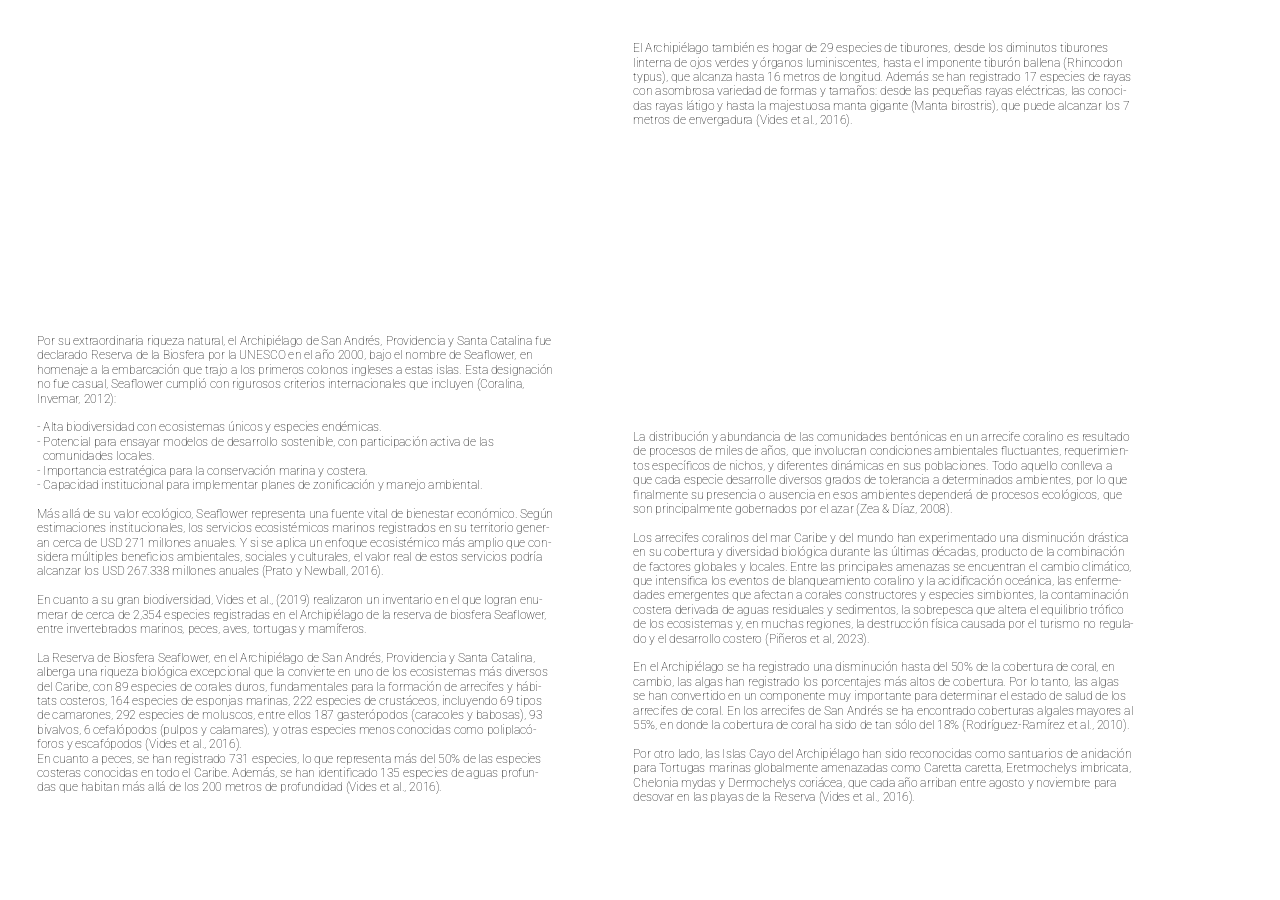
==== commit d40a044d: "Add files via upload" ====
--- a/publication-web-resources/html/publication-2.html
+++ b/publication-web-resources/html/publication-2.html
@@ -24,9 +24,7 @@
 			</div>
 			<div id="_idContainer012">
 				<div class="_idGenObjectAttribute-3">
-					<video id="_idVideo000" controls="controls">
-						<source src="../video/temp_video_1761417818262.mp4" type="video/mp4" />
-					</video>
+					<iframe src="https://player.vimeo.com/video/1206828079?badge=0&amp;autopause=0&amp;player_id=0&amp;app_id=58479&amp;autoplay=1&amp;loop=1&amp;muted=1" frameborder="0" allow="autoplay; fullscreen; picture-in-picture; clipboard-write; encrypted-media; web-share" referrerpolicy="strict-origin-when-cross-origin" style="position:absolute;top:0;left:0;width:100%;height:100%;border:none;" title="temp_video_1761417818262"></iframe>
 				</div>
 			</div>
 			<div id="_idContainer013">
@@ -45,9 +43,7 @@
 			</div>
 			<div id="_idContainer015">
 				<div class="_idGenObjectAttribute-4">
-					<video id="_idVideo001" poster="../image/14.png" controls="controls">
-						<source src="../video/Importancia_e_historia_del_arrecife_coralino.mp4" type="video/mp4" />
-					</video>
+					<iframe src="https://player.vimeo.com/video/1206828080?badge=0&amp;autopause=0&amp;player_id=0&amp;app_id=58479&amp;autoplay=1&amp;loop=1&amp;muted=1" frameborder="0" allow="autoplay; fullscreen; picture-in-picture; clipboard-write; encrypted-media; web-share" referrerpolicy="strict-origin-when-cross-origin" style="position:absolute;top:0;left:0;width:100%;height:100%;border:none;" title="Importancia_e_historia_del_arrecife_coralino"></iframe>
 				</div>
 			</div>
 		</div>
